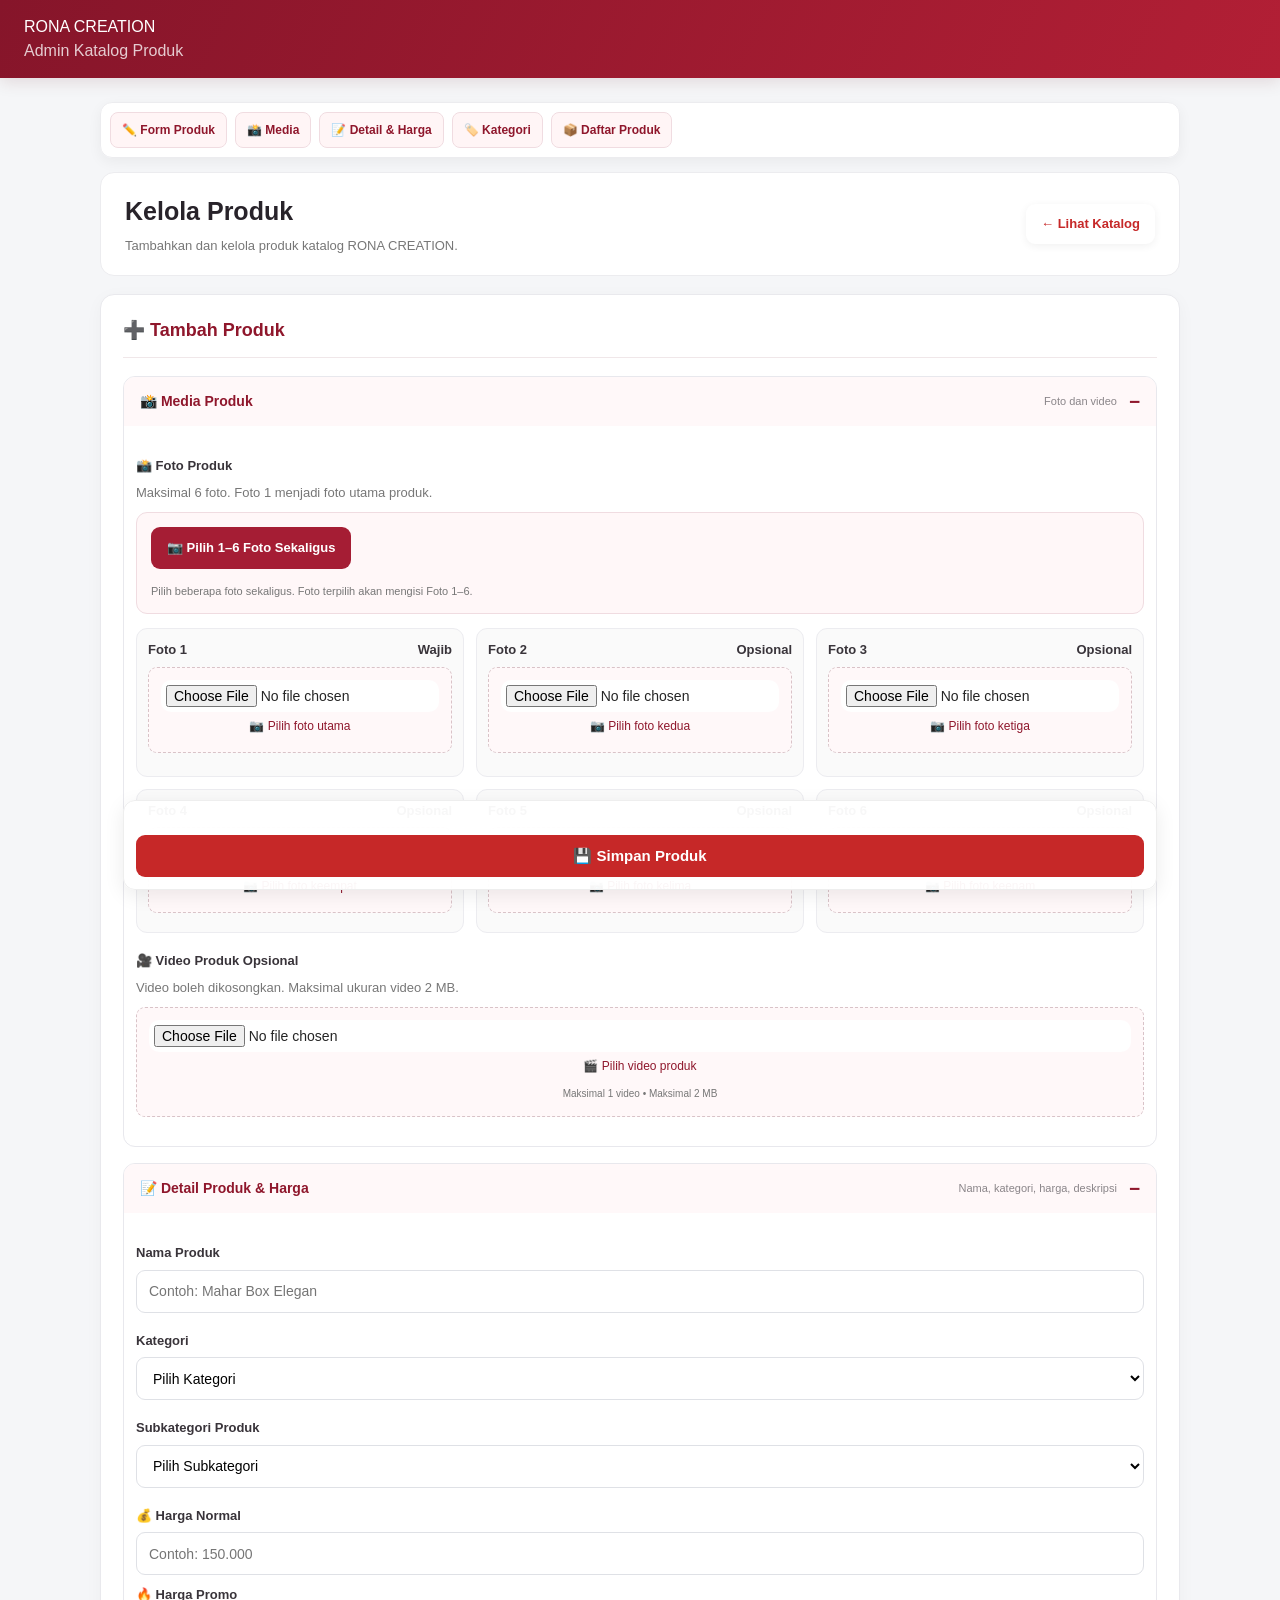
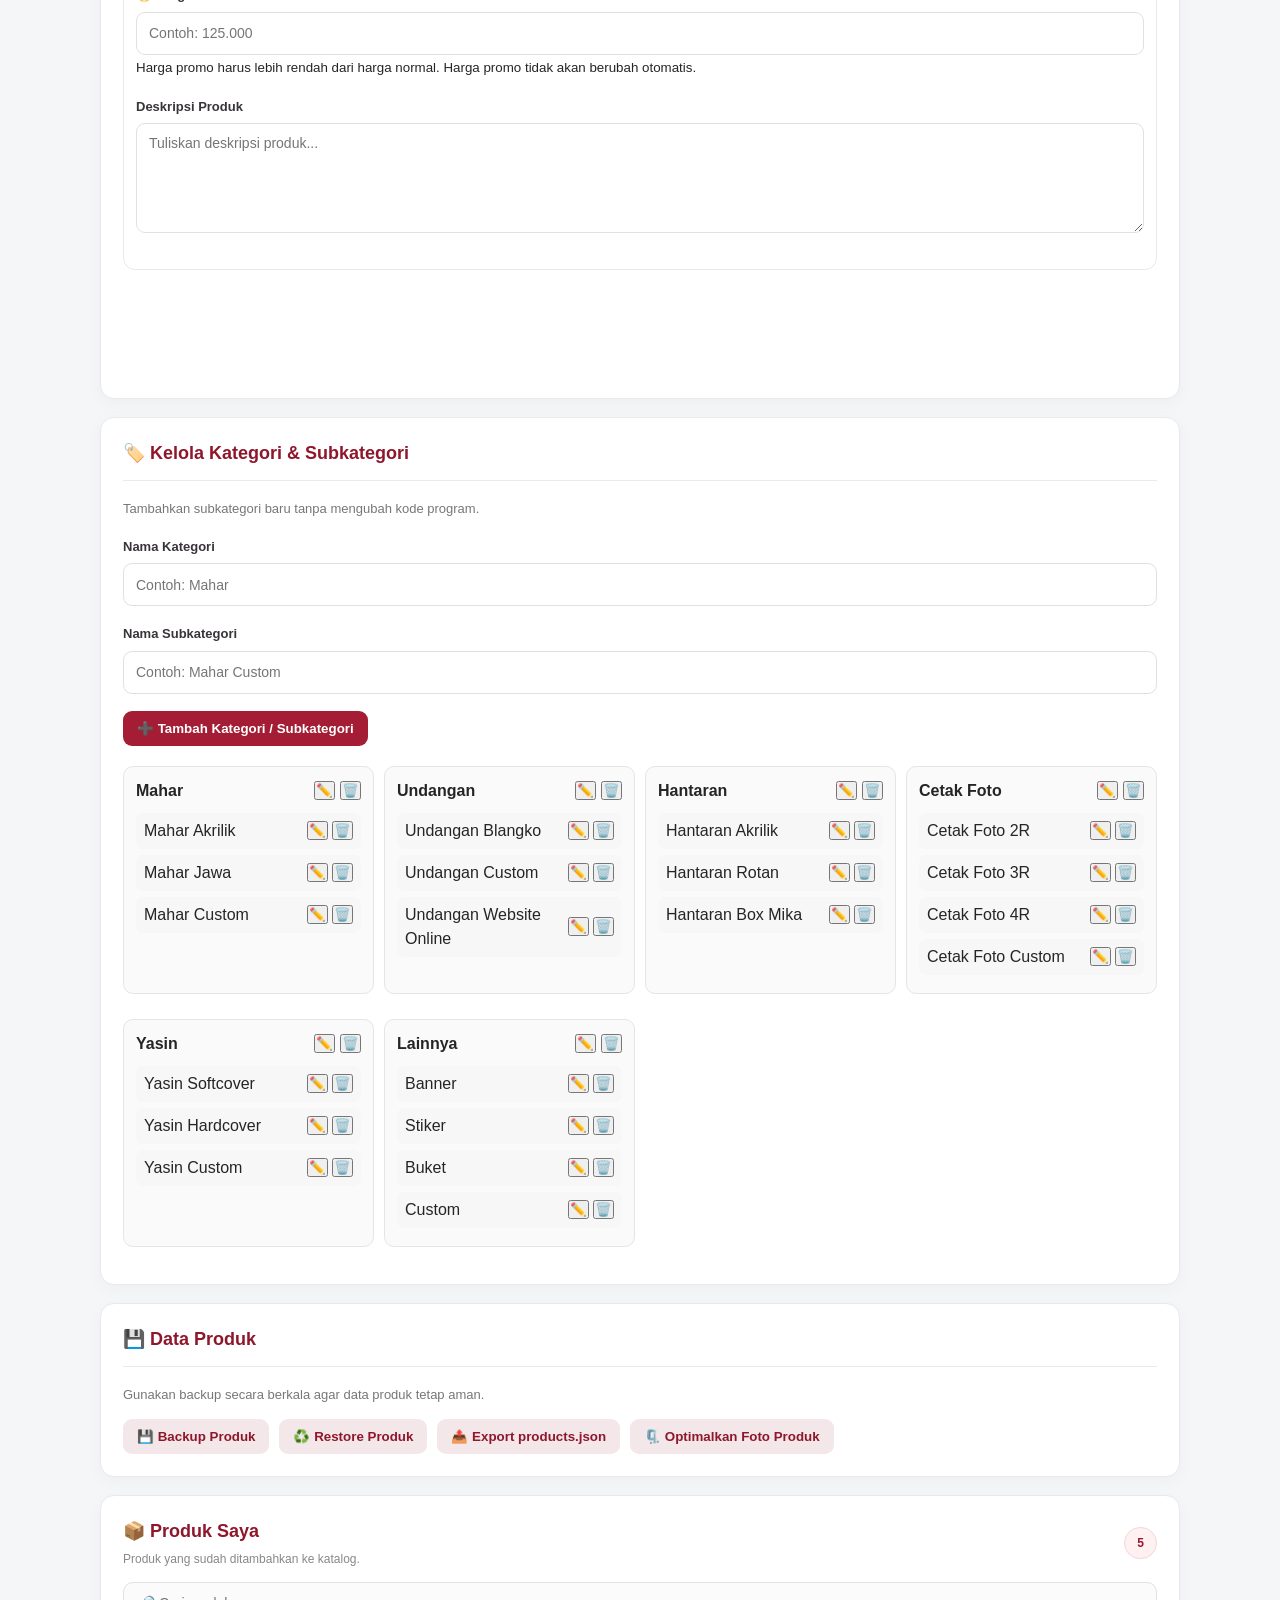
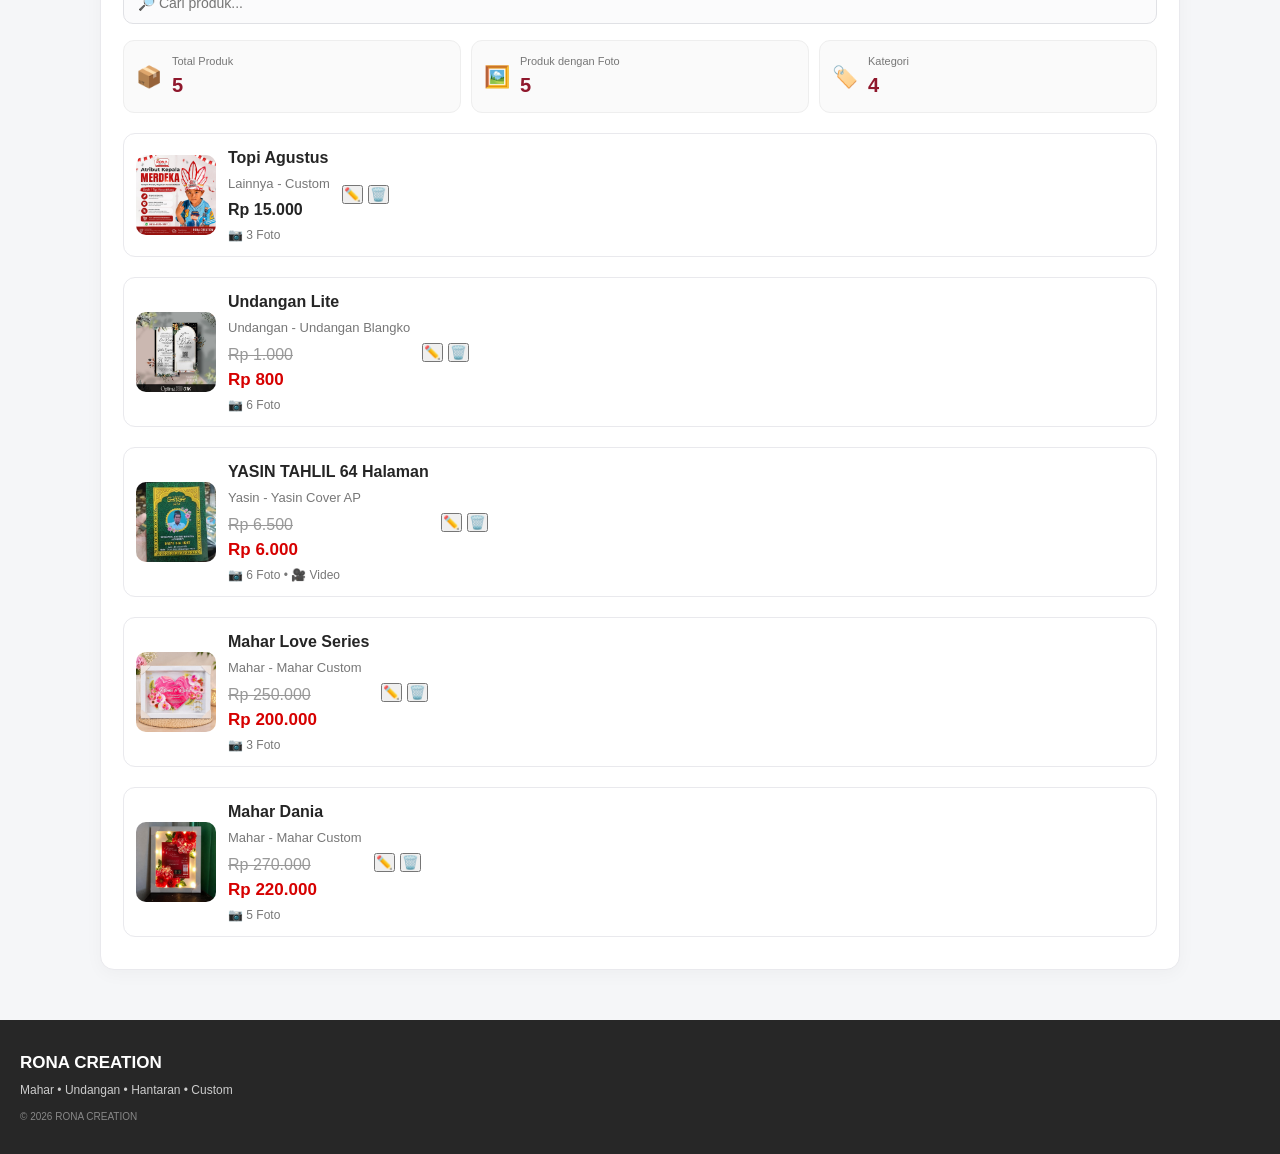
==== admin.html @ b605ed5c "Refresh admin JS cache for edit auto-open" ====
<!DOCTYPE html>
<html lang="id">

<head>

    <meta charset="UTF-8">

    <meta
        name="viewport"
        content="width=device-width, initial-scale=1.0"
    >

    <title>Admin - RONA CREATION</title>

    <link
        rel="stylesheet"
        href="css/style.css?v=admin-fold-1"
    >

</head>


<body>


<!-- =========================================================
     HEADER ADMIN
========================================================= -->

<header class="header">

    <div class="logo">
        RONA <span>CREATION</span>
    </div>

    <p class="tagline">
        Admin Katalog Produk
    </p>

</header>



<!-- =========================================================
     MAIN ADMIN
========================================================= -->

<main class="admin-container">

    <nav class="admin-quick-nav" aria-label="Navigasi Admin">
        <a href="#formProduk">✏️ Form Produk</a>
        <a href="#bagianMedia">📸 Media</a>
        <a href="#bagianDetail">📝 Detail & Harga</a>
        <a href="#kelolaKategori">🏷️ Kategori</a>
        <a href="#dataProduk">📦 Daftar Produk</a>
    </nav>


    <!-- =====================================================
         HEADER ADMIN
    ====================================================== -->

    <div class="admin-header">

        <div>

            <h1>
                Kelola Produk
            </h1>

            <p>
                Tambahkan dan kelola produk katalog RONA CREATION.
            </p>

        </div>


        <a
            href="index.html"
            class="back-button"
        >
            ← Lihat Katalog
        </a>

    </div>



    <!-- =====================================================
         FORM PRODUK
    ====================================================== -->

    <section class="admin-card">

        <h2>
            ➕ Tambah Produk
        </h2>


                <details class="admin-fold" id="foldMedia" open>
            <summary>📸 Media Produk <span>Foto dan video</span></summary>
            <div class="admin-fold-content">
<!-- =================================================
             MEDIA PRODUK
        ================================================== -->

        <div class="form-group">

            <label>
                📸 Foto Produk
            </label>

            <p
                style="
                    font-size:13px;
                    color:#777;
                    margin-bottom:10px;
                "
            >
                Maksimal 6 foto.
                Foto 1 menjadi foto utama produk.
            </p>


            <div class="batch-photo-upload">
                <label for="productImagesBatch" class="batch-photo-button">📷 Pilih 1–6 Foto Sekaligus</label>
                <input type="file" id="productImagesBatch" accept="image/*" multiple>
                <small>Pilih beberapa foto sekaligus. Foto terpilih akan mengisi Foto 1–6.</small>
            </div>

            <div class="media-upload-grid">


                <!-- =================================================
                     FOTO 1
                ================================================== -->

                <div class="media-upload-item">

                    <label for="productImage">

                        Foto 1

                        <span class="required">
                            Wajib
                        </span>

                    </label>


                    <div class="upload-box">

                        <input
                            type="file"
                            id="productImage"
                            accept="image/*"
                        >

                        <p>
                            📷 Pilih foto utama
                        </p>

                    </div>


                    <div
                        id="imagePreview"
                        class="single-image-preview"
                    ></div>

                </div>



                <!-- =================================================
                     FOTO 2
                ================================================== -->

                <div class="media-upload-item">

                    <label for="productImage2">

                        Foto 2

                        <span class="optional">
                            Opsional
                        </span>

                    </label>


                    <div class="upload-box">

                        <input
                            type="file"
                            id="productImage2"
                            accept="image/*"
                        >

                        <p>
                            📷 Pilih foto kedua
                        </p>

                    </div>


                    <div
                        id="imagePreview2"
                        class="single-image-preview"
                    ></div>

                </div>



                <!-- =================================================
                     FOTO 3
                ================================================== -->

                <div class="media-upload-item">

                    <label for="productImage3">

                        Foto 3

                        <span class="optional">
                            Opsional
                        </span>

                    </label>


                    <div class="upload-box">

                        <input
                            type="file"
                            id="productImage3"
                            accept="image/*"
                        >

                        <p>
                            📷 Pilih foto ketiga
                        </p>

                    </div>


                    <div
                        id="imagePreview3"
                        class="single-image-preview"
                    ></div>

                </div>



                <!-- =================================================
                     FOTO 4
                ================================================== -->

                <div class="media-upload-item">

                    <label for="productImage4">

                        Foto 4

                        <span class="optional">
                            Opsional
                        </span>

                    </label>


                    <div class="upload-box">

                        <input
                            type="file"
                            id="productImage4"
                            accept="image/*"
                        >

                        <p>
                            📷 Pilih foto keempat
                        </p>

                    </div>


                    <div
                        id="imagePreview4"
                        class="single-image-preview"
                    ></div>

                </div>



                <!-- =================================================
                     FOTO 5
                ================================================== -->

                <div class="media-upload-item">

                    <label for="productImage5">

                        Foto 5

                        <span class="optional">
                            Opsional
                        </span>

                    </label>


                    <div class="upload-box">

                        <input
                            type="file"
                            id="productImage5"
                            accept="image/*"
                        >

                        <p>
                            📷 Pilih foto kelima
                        </p>

                    </div>


                    <div
                        id="imagePreview5"
                        class="single-image-preview"
                    ></div>

                </div>



                <!-- =================================================
                     FOTO 6
                ================================================== -->

                <div class="media-upload-item">

                    <label for="productImage6">

                        Foto 6

                        <span class="optional">
                            Opsional
                        </span>

                    </label>


                    <div class="upload-box">

                        <input
                            type="file"
                            id="productImage6"
                            accept="image/*"
                        >

                        <p>
                            📷 Pilih foto keenam
                        </p>

                    </div>


                    <div
                        id="imagePreview6"
                        class="single-image-preview"
                    ></div>

                </div>


            </div>


            <!-- INFO UKURAN FOTO -->

            <div
                id="imageSizeInfo"
                style="
                    font-size:13px;
                    color:#777;
                    margin-top:10px;
                "
            ></div>

        </div>



        <!-- =================================================
             VIDEO PRODUK
        ================================================== -->

        <div class="form-group">

            <label for="productVideo">

                🎥 Video Produk

                <span class="optional">
                    Opsional
                </span>

            </label>


            <p
                style="
                    font-size:13px;
                    color:#777;
                    margin-bottom:10px;
                "
            >
                Video boleh dikosongkan.
                Maksimal ukuran video 2 MB.
            </p>


            <div class="upload-box video-upload-box">

                <input
                    type="file"
                    id="productVideo"
                    accept="video/*"
                >

                <p>
                    🎬 Pilih video produk
                </p>

                <small>
                    Maksimal 1 video • Maksimal 2 MB
                </small>

            </div>


            <div
                id="videoPreview"
                class="video-preview"
            ></div>

        </div>



                    </div>
        </details>

        <details class="admin-fold" id="foldDetail" open>
            <summary>📝 Detail Produk & Harga <span>Nama, kategori, harga, deskripsi</span></summary>
            <div class="admin-fold-content">
<!-- =================================================
             NAMA PRODUK
        ================================================== -->

        <div class="form-group">

            <label for="productName">
                Nama Produk
            </label>


            <input
                type="text"
                id="productName"
                placeholder="Contoh: Mahar Box Elegan"
                autocomplete="off"
            >

        </div>



        <!-- =================================================
             KATEGORI
        ================================================== -->

        <div class="form-group">

            <label for="productCategory">
                Kategori
            </label>


            <select id="productCategory">

                <option value="">
                    Pilih kategori
                </option>

                <option value="Mahar">
                    Mahar
                </option>

                <option value="Undangan">
                    Undangan
                </option>

                <option value="Hantaran">
                    Hantaran
                </option>

                <option value="Cetak Foto">
                    Cetak Foto
                </option>

                <option value="Yasin">
                    Yasin
                </option>

                <option value="Lainnya">
                    Lainnya
                </option>

            </select>

        </div>



        <!-- =================================================
             SUBKATEGORI
        ================================================== -->

        <div class="form-group">

            <label for="productSubcategory">
                Subkategori Produk
            </label>


            <select id="productSubcategory">

                <option value="">
                    Pilih subkategori
                </option>

            </select>

        </div>



        <!-- =================================================
             WEBSITE UNDANGAN
        ================================================== -->

        <div
            class="form-group"
            id="websiteLinkGroup"
            style="display:none;"
        >

            <label for="productWebsite">

                🌐 Link Website Undangan

            </label>


            <input
                type="url"
                id="productWebsite"
                placeholder="https://contoh-website-undangan.com"
                autocomplete="off"
            >


            <small>

                Isi hanya untuk produk
                <strong>
                    Undangan Website Online
                </strong>.

            </small>

        </div>



        <!-- =================================================
             HARGA
        ================================================== -->

        <div class="form-group">

            <label for="productPrice">
                💰 Harga Normal
            </label>


            <input
                type="text"
                id="productPrice"
                placeholder="Contoh: 150.000"
                inputmode="numeric"
                autocomplete="off"
            >


            <label
                for="productPricePromo"
                style="margin-top:10px;"
            >
                🔥 Harga Promo
            </label>


            <input
                type="text"
                id="productPricePromo"
                placeholder="Contoh: 125.000"
                inputmode="numeric"
                autocomplete="off"
            >


            <small>
                Harga promo harus lebih rendah dari harga normal.
                Harga promo tidak akan berubah otomatis.
            </small>

        </div>



        <!-- =================================================
             DESKRIPSI
        ================================================== -->

        <div class="form-group">

            <label for="productDescription">

                Deskripsi Produk

            </label>


            <textarea
                id="productDescription"
                rows="5"
                placeholder="Tuliskan deskripsi produk..."
            ></textarea>

        </div>



                    </div>
        </details>

<!-- =================================================
             TOMBOL SIMPAN
        ================================================== -->

        <div
            class="admin-form-buttons"
            style="
                display:flex;
                flex-wrap:wrap;
                gap:10px;
                margin-top:15px;
            "
        >

            <button
                type="button"
                id="saveProductButton"
                class="save-product-button"
            >
                💾 Simpan Produk
            </button>


            <button
                type="button"
                id="cancelEditButton"
                style="display:none;"
            >
                ❌ Batal Edit
            </button>

        </div>

    </section>



    <!-- =====================================================
         KELOLA KATEGORI
    ====================================================== -->

    <section class="admin-card">

        <h2>
            🏷️ Kelola Kategori & Subkategori
        </h2>


        <p
            style="
                font-size:13px;
                color:#777;
                margin-bottom:15px;
            "
        >
            Tambahkan subkategori baru tanpa mengubah kode program.
        </p>


        <div class="form-group">

            <label for="newCategory">
                Nama Kategori
            </label>


            <input
                type="text"
                id="newCategory"
                placeholder="Contoh: Mahar"
                autocomplete="off"
            >

        </div>



        <div class="form-group">

            <label for="newSubcategory">
                Nama Subkategori
            </label>


            <input
                type="text"
                id="newSubcategory"
                placeholder="Contoh: Mahar Custom"
                autocomplete="off"
            >

        </div>


        <button
            type="button"
            id="addCategoryButton"
        >
            ➕ Tambah Kategori / Subkategori
        </button>



        <div
            id="adminCategoryList"
            class="admin-category-list"
            style="margin-top:20px;"
        ></div>

    </section>



    <!-- =====================================================
         BACKUP / RESTORE / EXPORT
    ====================================================== -->

    <section class="admin-card">

        <h2>
            💾 Data Produk
        </h2>


        <p
            style="
                font-size:13px;
                color:#777;
                margin-bottom:15px;
            "
        >
            Gunakan backup secara berkala agar data produk
            tetap aman.
        </p>


        <div
            class="admin-data-buttons"
            style="
                display:flex;
                flex-wrap:wrap;
                gap:10px;
            "
        >

            <button
                type="button"
                id="backupProductButton"
                class="admin-backup-button"
            >
                💾 Backup Produk
            </button>


            <button
                type="button"
                id="restoreProductButton"
                class="admin-restore-button"
            >
                ♻️ Restore Produk
            </button>


            <input
                type="file"
                id="restoreProductInput"
                accept=".json,application/json"
                style="display:none;"
            >


            <button
                type="button"
                id="exportProductsButton"
            >
                📤 Export products.json
            </button>


            <button
                type="button"
                id="compressProductsButton"
            >
                🗜️ Optimalkan Foto Produk
            </button>

        </div>

    </section>



    <!-- =====================================================
         DAFTAR PRODUK
    ====================================================== -->

    <section class="admin-card">


        <div class="product-list-header">

            <div>

                <h2>
                    📦 Produk Saya
                </h2>

                <p>
                    Produk yang sudah ditambahkan ke katalog.
                </p>

            </div>


            <span
                id="productCount"
                class="product-count"
            >
                0 Produk
            </span>

        </div>



        <!-- =================================================
             PENCARIAN
        ================================================== -->

        <div class="admin-search-box">

            <input
                type="text"
                id="adminSearchInput"
                placeholder="🔎 Cari produk..."
                autocomplete="off"
            >

        </div>



        <!-- =================================================
             STATISTIK
        ================================================== -->

        <div class="admin-statistics">


            <div class="admin-stat-card">

                <div class="admin-stat-icon">
                    📦
                </div>


                <div class="admin-stat-info">

                    <span>
                        Total Produk
                    </span>


                    <strong id="statTotalProduk">
                        0
                    </strong>

                </div>

            </div>



            <div class="admin-stat-card">

                <div class="admin-stat-icon">
                    🖼️
                </div>


                <div class="admin-stat-info">

                    <span>
                        Produk dengan Foto
                    </span>


                    <strong id="statProdukFoto">
                        0
                    </strong>

                </div>

            </div>



            <div class="admin-stat-card">

                <div class="admin-stat-icon">
                    🏷️
                </div>


                <div class="admin-stat-info">

                    <span>
                        Kategori
                    </span>


                    <strong id="statKategori">
                        0
                    </strong>

                </div>

            </div>


        </div>



        <!-- =================================================
             DAFTAR PRODUK
        ================================================== -->

        <div
            id="adminProductList"
            class="admin-product-list"
        ></div>


    </section>


</main>



<!-- =========================================================
     FOOTER
========================================================= -->

<footer class="footer">

    <h3>
        RONA CREATION
    </h3>


    <p>
        Mahar • Undangan • Hantaran • Custom
    </p>


    <p class="copyright">
        © 2026 RONA CREATION
    </p>

</footer>



<!-- =========================================================
     JAVASCRIPT ADMIN
========================================================= -->

<script src="js/admin.js?v=7"></script>


</body>

</html>
---- css/style.css ----
/* =========================================================
   RONA CREATION
   STYLE FINAL
   KATALOG + ADMIN
   ========================================================= */


/* =========================================================
   RESET
   ========================================================= */

* {
    margin: 0;
    padding: 0;
    box-sizing: border-box;
}

html {
    scroll-behavior: smooth;
}

body {
    font-family: Arial, Helvetica, sans-serif;
    background: #fff9f7;
    color: #333;
    line-height: 1.5;
}

button,
input,
select,
textarea {
    font-family: inherit;
}


/* =========================================================
   HEADER
   ========================================================= */

.header {
    position: relative;
    width: 100%;
    background: #fff;
    border-bottom: 1px solid #f0dddd;
    box-shadow: 0 3px 20px rgba(90, 0, 20, 0.06);
    z-index: 10;
}

.header-inner {
    width: calc(100% - 40px);
    max-width: 1200px;
    min-height: 82px;
    margin: auto;

    display: flex;
    align-items: center;
    justify-content: space-between;
    gap: 20px;
}

.brand {
    display: flex;
    align-items: center;
    gap: 12px;
    text-decoration: none;
    color: inherit;
}

.brand img {
    width: 52px;
    height: 52px;
    object-fit: contain;
    flex-shrink: 0;
}

.brand-text {
    text-align: left;
}

.brand-text .logo {
    font-size: 26px;
    font-weight: 800;
    letter-spacing: 2px;
    line-height: 1.1;
    color: #b21f35;
}

.brand-text .logo span {
    color: #333;
}

.brand-text .tagline {
    margin-top: 4px;
    font-size: 11px;
    color: #888;
    letter-spacing: .4px;
}

.header-catalog-button {
    display: inline-flex;
    align-items: center;
    justify-content: center;

    padding: 10px 18px;

    background: #b21f35;
    color: #fff;

    border-radius: 25px;
    text-decoration: none;

    font-size: 13px;
    font-weight: 700;

    box-shadow: 0 5px 14px rgba(178, 31, 53, .18);

    transition: .2s ease;
}

.header-catalog-button:hover {
    background: #94192c;
    transform: translateY(-2px);
}


/* =========================================================
   HERO
   ========================================================= */

.hero {
    width: 100%;
    min-height: 500px;

    background:
        radial-gradient(
            circle at 82% 35%,
            rgba(255,255,255,.13),
            transparent 28%
        ),
        linear-gradient(
            120deg,
            #8f172c 0%,
            #b21f35 55%,
            #c8324b 100%
        );

    color: white;
    overflow: hidden;
}

.hero-inner {
    width: calc(100% - 40px);
    max-width: 1200px;
    min-height: 500px;

    margin: auto;

    display: grid;
    grid-template-columns: 1.1fr .9fr;

    align-items: center;
    gap: 40px;
}

.hero-content {
    max-width: 650px;
}

.hero-label {
    display: inline-flex;
    align-items: center;

    margin-bottom: 18px;
    padding: 7px 13px;

    border: 1px solid rgba(255,255,255,.3);
    border-radius: 30px;

    background: rgba(255,255,255,.1);

    font-size: 12px;
    font-weight: 700;
    letter-spacing: 1px;
}

.hero h1 {
    font-size: 54px;
    line-height: 1.08;
    font-weight: 800;
    letter-spacing: -.8px;

    margin-bottom: 20px;
}

.hero p {
    max-width: 560px;

    font-size: 17px;
    line-height: 1.7;

    color: rgba(255,255,255,.88);

    margin-bottom: 28px;
}

.hero-buttons {
    display: flex;
    flex-wrap: wrap;
    gap: 12px;
}

.hero-button {
    display: inline-flex;
    align-items: center;
    justify-content: center;

    min-height: 46px;
    padding: 0 20px;

    border-radius: 30px;

    font-size: 14px;
    font-weight: 700;

    cursor: pointer;
    text-decoration: none;

    transition: .2s ease;
}

.hero-button.primary {
    background: #fff;
    color: #a21c32;
    border: 1px solid #fff;
}

.hero-button.primary:hover {
    transform: translateY(-2px);
    box-shadow: 0 8px 20px rgba(0,0,0,.15);
}

.hero-button.secondary {
    background: transparent;
    color: #fff;
    border: 1px solid rgba(255,255,255,.65);
}

.hero-button.secondary:hover {
    background: rgba(255,255,255,.12);
    transform: translateY(-2px);
}


/* =========================================================
   HERO VISUAL
   ========================================================= */

.hero-visual {
    position: relative;

    min-height: 50px;

    display: flex;
    align-items: center;
    justify-content: center;
}

.hero-product-frame {
    width: 100px;
    height: 150px;

    background: #fff;

    border-radius: 2px;

    box-shadow:
        0 15px 35px rgba(0, 0, 0, 0.12);

    position: relative;
    overflow: hidden;
}

.hero-product-frame img {
    width: 10%;
    height: 10%;

    object-fit: cover;

    display: block;

    border-radius: 10px;
}
/* =========================================================
   BENEFIT - KOMPAK
   ========================================================= */

.benefit-section {
    background: #fff;
    padding: 45px 20px;
}

.benefit-inner {
    width: 100%;
    max-width: 1200px;

    margin: auto;

    display: grid;
    grid-template-columns: .8fr 1.2fr;

    gap: 35px;
    align-items: center;
}

.benefit-heading span,
.catalog-label,
.cta-label {
    display: block;

    margin-bottom: 6px;

    color: #b21f35;

    font-size: 10px;
    font-weight: 500;

    letter-spacing: 1.8px;
}

.benefit-heading h2 {
    font-size: 29px;
    line-height: 1.15;

    color: #333;

    margin-bottom: 10px;
}

.benefit-heading p {
    max-width: 420px;

    color: #777;
    font-size: 13px;
    line-height: 1.55;
}

.benefit-grid {
    display: grid;
    grid-template-columns: repeat(2, 1fr);

    gap: 10px;
}

.benefit-card {
    display: flex;
    align-items: flex-start;
    gap: 10px;

    padding: 15px;

    background: #fffafa;

    border: 1px solid #f1dddd;
    border-radius: 14px;

    transition: .25s ease;
}

.benefit-card:hover {
    transform: translateY(-3px);

    box-shadow:
        0 10px 20px rgba(90,0,20,.07);
}

.benefit-icon {
    width: 38px;
    height: 38px;

    flex-shrink: 0;

    display: flex;
    align-items: center;
    justify-content: center;

    background: #fff0f2;

    border-radius: 10px;

    font-size: 18px;
}

.benefit-card h3 {
    font-size: 14px;
    margin-bottom: 3px;
    color: #333;
}

.benefit-card p {
    color: #888;
    font-size: 11px;
    line-height: 1.4;
    margin: 0;
}



/* =========================================================
   CATALOG SECTION
   ========================================================= */

.catalog-section {
    padding: 75px 20px 45px;

    background:
        linear-gradient(
            180deg,
            #fff8f5 0%,
            #fffaf8 100%
        );
}

.catalog-heading {
    width: 100%;
    max-width: 1200px;

    margin: 0 auto 28px;
}

.catalog-heading h2 {
    color: #333;

    font-size: 38px;
    line-height: 1.15;

    margin-bottom: 8px;
}

.catalog-heading p {
    color: #888;
    font-size: 14px;
}


/* =========================================================
   SEARCH
   ========================================================= */

.search-section {
    width: 100%;
    max-width: 1200px;

    margin: 0 auto 22px;

    display: flex;
    align-items: center;

    gap: 12px;
}

.search-box {
    position: relative;

    flex: 1;
}

.search-icon {
    position: absolute;

    left: 17px;
    top: 50%;

    transform: translateY(-50%);

    font-size: 15px;
}

#searchInput {
    width: 100%;

    min-height: 48px;

    padding: 12px 18px 12px 45px;

    border: 1px solid #ead9dc;
    border-radius: 30px;

    outline: none;

    background: #fff;

    font-size: 14px;

    box-shadow:
        0 5px 18px rgba(80,0,20,.05);

    transition: .2s ease;
}

#searchInput:focus {
    border-color: #b21f35;

    box-shadow:
        0 0 0 4px rgba(178,31,53,.08);
}

.share-catalog-button {
    width: auto;
    min-height: 48px;

    padding: 0 20px;

    border: none;
    border-radius: 30px;

    background: #b21f35;
    color: white;

    font-size: 13px;
    font-weight: 700;

    cursor: pointer;

    white-space: nowrap;

    transition: .2s ease;
}

.share-catalog-button:hover {
    background: #92182b;
    transform: translateY(-2px);
}


/* =========================================================
   CATEGORY
   ========================================================= */

.category-wrapper {
    width: 100%;
    max-width: 1200px;

    margin: 0 auto 14px;
}

.section-label {
    margin-bottom: 10px;
    padding-left: 2px;

    color: #7e2030;

    font-size: 13px;
    font-weight: 800;
}

.category-section {
    display: flex;

    gap: 9px;

    overflow-x: auto;

    padding: 5px 2px 10px;

    scrollbar-width: none;
}

.category-section::-webkit-scrollbar {
    display: none;
}

.category {
    flex: 0 0 auto;

    padding: 10px 18px;

    border: 1px solid #ead0d4;
    border-radius: 30px;

    background: #fff;
    color: #8f1b2c;

    font-size: 13px;
    font-weight: 700;

    cursor: pointer;

    transition: .2s ease;
}

.category:hover {
    border-color: #b21f35;
    transform: translateY(-1px);
}

.category.active {
    background: #b21f35;
    border-color: #b21f35;

    color: #fff;

    box-shadow:
        0 6px 15px rgba(178,31,53,.18);
}


/* =========================================================
   SUBCATEGORY
   ========================================================= */

.subcategory-section {
    width: 100%;
    max-width: 1200px;

    margin: 0 auto 18px;

    display: flex;

    gap: 8px;

    overflow-x: auto;

    flex-wrap: nowrap;

    padding: 2px 0 8px;

    scrollbar-width: none;
}

.subcategory-section::-webkit-scrollbar {
    display: none;
}

.subcategory-button {
    flex: 0 0 auto;

    padding: 8px 15px;

    border: 1px solid #e2b8be;
    border-radius: 25px;

    background: #fff8f9;
    color: #a21d32;

    font-size: 12px;
    font-weight: 600;

    cursor: pointer;

    transition: .2s ease;
}

.subcategory-button:hover {
    background: #fff0f2;
    transform: translateY(-1px);
}

.subcategory-button.active {
    background: #a91d32;
    color: #fff;
    border-color: #a91d32;
}


/* =========================================================
   CATALOG TOOLBAR
   ========================================================= */

.catalog-toolbar {
    width: 100%;
    max-width: 1200px;

    margin: 0 auto 18px;

    display: flex;
    align-items: center;
    justify-content: space-between;

    gap: 20px;
}

.catalog-result-title h3 {
    color: #333;
    font-size: 19px;
}

.catalog-result-title p {
    color: #999;
    font-size: 12px;
    margin-top: 2px;
}

.sort-box {
    display: flex;
    align-items: center;
    gap: 8px;
}

.sort-box label {
    color: #777;
    font-size: 12px;
    font-weight: 700;
    white-space: nowrap;
}

#sortSelect {
    min-width: 175px;

    padding: 10px 13px;

    border: 1px solid #e0c4c8;
    border-radius: 10px;

    background: #fff;
    color: #7e2030;

    font-size: 12px;
    font-weight: 600;

    outline: none;

    cursor: pointer;
}

#sortSelect:focus {
    border-color: #b21f35;
}


/* =========================================================
   PRODUCT SECTION
   ========================================================= */

.product-section {
    width: 100%;
    max-width: 1200px;

    margin: 0 auto;
}

.product-section h2 {
    text-align: center;

    color: #8f1b2c;

    font-size: 24px;

    margin: 10px 0 18px;
}


/* =========================================================
   PRODUCT GRID
   ========================================================= */

.product-container {
    display: grid;

    grid-template-columns:
        repeat(4, minmax(0, 1fr));

    gap: 20px;

    width: 100%;
}


/* =========================================================
   PRODUCT CARD
   ========================================================= */

.product-card {
    position: relative;

    min-width: 0;

    overflow: hidden;

    background: #fff;

    border: 1px solid #f0dfe2;
    border-radius: 18px;

    box-shadow:
        0 5px 18px rgba(80,0,20,.06);

    cursor: pointer;

    transition:
        transform .25s ease,
        box-shadow .25s ease;
}

.product-card:hover {
    transform: translateY(-5px);

    box-shadow:
        0 15px 30px rgba(80,0,20,.12);
}


/* =========================================================
   PRODUCT IMAGE
   ========================================================= */

.product-image-wrapper {
    position: relative;

    width: 100%;

    aspect-ratio: 1 / 1;

    overflow: hidden;

    background: #f8f5f5;
}

.product-image {
    width: 100%;
    height: 100%;

    object-fit: cover;

    display: block;

    transition:
        transform .4s ease;
}

.product-card:hover .product-image {
    transform: scale(1.045);
}


/* =========================================================
   NO IMAGE
   ========================================================= */

.product-no-image {
    width: 100%;
    height: 100%;

    min-height: 220px;

    display: flex;
    flex-direction: column;
    align-items: center;
    justify-content: center;

    gap: 7px;

    background: #f7f7f7;
    color: #999;
}

.product-no-image span {
    font-size: 40px;
}

.product-no-image small {
    font-size: 10px;
    letter-spacing: 1px;
}


/* =========================================================
   PRODUCT INFO
   ========================================================= */

.product-info {
    padding: 14px 15px 16px;
}


/* =========================================================
   PRODUCT CATEGORY
   ========================================================= */

.product-category {
    display: inline-block;

    margin-bottom: 7px;

    padding: 4px 8px;

    border-radius: 20px;

    background: #fff0f2;
    color: #a51d31;

    font-size: 10px;
    font-weight: 800;

    text-transform: uppercase;
}


/* =========================================================
   PRODUCT NAME
   ========================================================= */

.product-name {
    display: block;

    margin-bottom: 4px;

    color: #333;

    font-size: 16px;
    font-weight: 700;

    line-height: 1.35;

    white-space: normal;
    word-break: break-word;
}


/* =========================================================
   PRODUCT SUBCATEGORY
   ========================================================= */

.product-subcategory {
    margin-bottom: 9px;

    color: #999;

    font-size: 11px;

    white-space: nowrap;
    overflow: hidden;
    text-overflow: ellipsis;
}


/* =========================================================
   PRODUCT PRICE
   ========================================================= */

.product-price {
    margin-bottom: 12px;

    color: #b21f35;

    font-size: 16px;
    font-weight: 800;
}



/* =========================================================
   DETAIL BUTTON
   ========================================================= */

.detail-button {
    display: block;

    width: 100%;

    min-height: 38px;

    padding: 9px 12px;

    border: none;
    border-radius: 9px;

    background: #b21f35;
    color: #fff;

    font-size: 12px;
    font-weight: 700;

    text-align: center;

    cursor: pointer;

    transition: .2s ease;
}

.detail-button:hover {
    background: #92182b;

    transform: translateY(-1px);

    box-shadow:
        0 5px 12px rgba(178,31,53,.2);
}

.detail-button:active {
    transform: scale(.98);
}


/* =========================================================
   PRODUCT CARD LINK
   ========================================================= */

.product-card a {
    display: inline-flex;
    align-items: center;
    justify-content: center;

    margin-top: 5px;
    padding: 5px 9px;

    background: #c62828;
    color: #fff;

    border-radius: 6px;

    text-decoration: none;

    font-size: 10px;
    font-weight: 700;

    transition: .2s ease;
}

.product-card a:hover {
    background: #a91f1f;
    transform: translateY(-1px);
}


/* =========================================================
   DETAIL OVERLAY
   ========================================================= */

.detail-overlay {
    position: fixed;

    inset: 0;

    background: rgba(0,0,0,.58);

    display: flex;
    align-items: center;
    justify-content: center;

    padding: 15px;

    z-index: 9999;
}


/* =========================================================
   DETAIL MODAL
   ========================================================= */

/* =========================================================
   DETAIL MODAL PREMIUM
   ========================================================= */

.detail-modal {
    position: relative;

    width: 100%;
    max-width: 560px;

    max-height: 92vh;

    overflow-y: auto;

    background: #fff;

    border-radius: 24px;

    box-shadow:
        0 25px 70px rgba(0,0,0,.30);

    animation: munculDetail .25s ease;

    scrollbar-width: thin;
}

.detail-modal::-webkit-scrollbar {
    width: 5px;
}

.detail-modal::-webkit-scrollbar-thumb {
    background: #d9aeb5;
    border-radius: 10px;
}

@keyframes munculDetail {

    from {
        opacity: 0;
        transform: scale(.95);
    }

    to {
        opacity: 1;
        transform: scale(1);
    }
}


/* =========================================================
   CLOSE DETAIL
   ========================================================= */

.close-detail {
    position: absolute;

    top: 12px;
    right: 12px;

    width: 38px;
    height: 38px;

    border: none;
    border-radius: 50%;

    background: #fff;
    color: #555;

    font-size: 18px;

    cursor: pointer;

    box-shadow:
        0 3px 10px rgba(0,0,0,.15);

    z-index: 2;
}


/* =========================================================
   DETAIL IMAGE PREMIUM
   ========================================================= */

.detail-image {
    width: 100%;

    max-height: 470px;

    object-fit: cover;

    display: block;

    background: #f8f5f5;
}


/* =========================================================
   DETAIL CONTENT
   ========================================================= */

.detail-content {
    padding: 22px;
}

.detail-category {
    margin-bottom: 6px;

    color: #c62828;

    font-size: 12px;
    font-weight: 800;

    text-transform: uppercase;
}

.detail-content h2 {
    margin-bottom: 8px;

    color: #333;

    font-size: 23px;
}

.detail-price {
    margin-bottom: 15px;

    color: #b71c1c;

    font-size: 18px;
    font-weight: 800;
}

.detail-content p {
    margin-bottom: 20px;

    color: #666;

    font-size: 14px;
    line-height: 1.7;
}


/* =========================================================
   WHATSAPP PREMIUM
   ========================================================= */

.whatsapp-button {
    width: 100%;

    min-height: 48px;

    padding: 13px 16px;

    border: none;
    border-radius: 12px;

    background: #25d366;
    color: #fff;

    font-size: 14px;
    font-weight: 800;

    cursor: pointer;

    box-shadow:
        0 7px 18px rgba(37,211,102,.18);

    transition: .2s ease;
}

.whatsapp-button:hover {
    transform: translateY(-2px);

    box-shadow:
        0 10px 22px rgba(37,211,102,.25);
}

.whatsapp-button:active {
    transform: scale(.98);
}

/* =========================================================
   WEBSITE PREMIUM
   ========================================================= */

.website-button {
    width: 100%;

    min-height: 48px;

    margin-top: 10px;

    padding: 13px 16px;

    border: none;
    border-radius: 12px;

    background: #b21f35;
    color: #fff;

    font-size: 14px;
    font-weight: 800;

    cursor: pointer;

    box-shadow:
        0 7px 18px rgba(178,31,53,.18);

    transition: .2s ease;
}

.website-button:hover {
    background: #92182b;

    transform: translateY(-2px);

    box-shadow:
        0 10px 22px rgba(178,31,53,.24);
}

.website-button:active {
    transform: scale(.98);
}


/* =========================================================
   CTA
   ========================================================= */

.cta-section {
    padding: 65px 20px;

    background: #8f172c;
    color: #fff;
}

.cta-inner {
    width: 100%;
    max-width: 1200px;

    margin: auto;

    display: flex;
    align-items: center;
    justify-content: space-between;

    gap: 30px;
}

.cta-label {
    color: #ffd9df;
}

.cta-inner h2 {
    margin-bottom: 9px;

    font-size: 30px;
    line-height: 1.2;
}

.cta-inner p {
    max-width: 650px;

    color: rgba(255,255,255,.78);

    font-size: 13px;
    line-height: 1.7;
}

.cta-button {
    flex-shrink: 0;

    padding: 13px 20px;

    border: none;
    border-radius: 30px;

    background: #fff;
    color: #a21c32;

    font-size: 13px;
    font-weight: 800;

    cursor: pointer;

    transition: .2s ease;
}

.cta-button:hover {
    transform: translateY(-2px);

    box-shadow:
        0 8px 20px rgba(0,0,0,.18);
}


/* =========================================================
   FOOTER
   ========================================================= */

.footer {
    background: #272727;

    color: white;

    padding: 30px 20px;
}

.footer-inner {
    width: 100%;
    max-width: 1200px;

    margin: auto;

    display: flex;
    align-items: center;
    justify-content: space-between;

    gap: 30px;
}

.footer h3 {
    font-size: 17px;
    margin-bottom: 5px;
}

.footer p {
    color: #ccc;
    font-size: 12px;
}

.footer-note {
    text-align: right;
}

.copyright {
    margin-top: 10px;

    font-size: 10px !important;
    color: #888 !important;
}


/* =========================================================
   ADMIN
   ========================================================= */

.admin-container {
    width: calc(100% - 30px);
    max-width: 900px;

    margin: 25px auto 50px;
}

.admin-header {
    display: flex;
    justify-content: space-between;
    align-items: center;

    gap: 15px;

    margin-bottom: 20px;
}

.admin-header h1 {
    color: #b71c1c;

    font-size: 26px;

    margin-bottom: 5px;
}

.admin-header p {
    color: #777;

    font-size: 13px;
}

.back-button {
    text-decoration: none;

    background: #fff;
    color: #c62828;

    padding: 10px 15px;

    border-radius: 10px;

    font-size: 13px;
    font-weight: 700;

    box-shadow:
        0 2px 8px rgba(0,0,0,.06);

    white-space: nowrap;
}


/* =========================================================
   ADMIN CARD
   ========================================================= */

.admin-card {
    background: #fff;

    border-radius: 18px;

    padding: 22px;

    margin-bottom: 20px;

    box-shadow:
        0 4px 18px rgba(0,0,0,.06);
}

.admin-card h2 {
    color: #333;

    font-size: 19px;

    margin-bottom: 5px;
}


/* =========================================================
   ADMIN FORM
   ========================================================= */

.form-group {
    margin-top: 18px;
}

.form-group label {
    display: block;

    margin-bottom: 7px;

    color: #444;

    font-size: 13px;
    font-weight: 700;
}

.form-group input,
.form-group select,
.form-group textarea {
    width: 100%;

    padding: 13px 14px;

    border: 1px solid #e5e5e5;
    border-radius: 10px;

    outline: none;

    background: #fff;

    font-size: 14px;
}

.form-group input:focus,
.form-group select:focus,
.form-group textarea:focus {
    border-color: #c62828;
}

.form-group textarea {
    resize: vertical;
}


/* =========================================================
   UPLOAD
   ========================================================= */

.upload-box {
    border: 2px dashed #e0a0a0;

    border-radius: 12px;

    padding: 20px;

    text-align: center;

    background: #fffafa;
}

.upload-box input {
    border: none;
    padding: 5px;
}

.upload-box p {
    margin-top: 8px;

    color: #888;

    font-size: 12px;
}


/* =========================================================
   IMAGE PREVIEW
   ========================================================= */

#imagePreview {
    margin-top: 12px;
}

#imagePreview img {
    width: 120px;
    height: 120px;

    object-fit: cover;

    border-radius: 12px;

    display: block;
}


/* =========================================================
   SAVE BUTTON
   ========================================================= */

.save-product-button {
    width: 100%;

    margin-top: 22px;

    padding: 14px;

    border: none;
    border-radius: 12px;

    background: #c62828;
    color: white;

    font-size: 15px;
    font-weight: 700;

    cursor: pointer;
}

.save-product-button:hover {
    opacity: .9;
}


/* =========================================================
   ADMIN PRODUCT LIST HEADER
   ========================================================= */

.product-list-header {
    display: flex;
    justify-content: space-between;
    align-items: center;

    gap: 15px;
}

.product-list-header p {
    margin-top: 5px;

    color: #888;

    font-size: 12px;
}

.product-count {
    background: #ffebee;
    color: #c62828;

    padding: 8px 12px;

    border-radius: 20px;

    font-size: 12px;
    font-weight: 700;

    white-space: nowrap;
}


/* =========================================================
   ADMIN PRODUCT LIST
   ========================================================= */

.admin-product-list {
    margin-top: 20px;
}

.admin-product-item {
    display: flex;
    align-items: center;

    gap: 14px;

    padding: 12px;

    margin-bottom: 10px;

    background: #fffafa;

    border-radius: 12px;
}

.admin-product-item img {
    width: 70px;
    height: 70px;

    object-fit: cover;

    border-radius: 10px;

    flex-shrink: 0;
}

.admin-product-info {
    min-width: 0;
    flex: 1;
}

.admin-product-category {
    color: #c62828;

    font-size: 11px;
    font-weight: 700;

    margin-bottom: 3px;
}

.admin-product-info h3 {
    color: #333;

    font-size: 14px;

    margin-bottom: 4px;
}

.admin-product-info p {
    color: #b71c1c;

    font-size: 13px;
    font-weight: 700;
}


/* =========================================================
   ADMIN ACTIONS
   ========================================================= */

.admin-product-actions {
    display: flex;

    gap: 8px;

    margin-top: 10px;

    flex-wrap: wrap;
}

.edit-product-button,
.delete-product-button {
    border: none;

    color: white;

    padding: 8px 12px;

    border-radius: 8px;

    cursor: pointer;

    font-size: 13px;
    font-weight: 600;

    transition: .2s ease;
}

.edit-product-button {
    background: #198754;
}

.edit-product-button:hover {
    background: #146c43;
    transform: scale(1.03);
}

.delete-product-button {
    background: #dc3545;
}

.delete-product-button:hover {
    background: #b02a37;
    transform: scale(1.03);
}


/* =========================================================
   CANCEL EDIT
   ========================================================= */

#cancelEditButton {
    border: none;

    background: #6c757d;
    color: white;

    padding: 8px 14px;

    border-radius: 8px;

    cursor: pointer;

    font-size: 13px;
    font-weight: 600;

    margin-left: 6px;

    transition: .2s ease;
}

#cancelEditButton:hover {
    background: #5c636a;
}


/* =========================================================
   EMPTY PRODUCT
   ========================================================= */

.empty-product {
    text-align: center;

    padding: 40px 10px;

    color: #999;

    font-size: 13px;
}


/* =========================================================
   TABLET
   ========================================================= */

@media (max-width: 1000px) {

    .hero h1 {
        font-size: 43px;
    }

    .product-container {
        grid-template-columns:
            repeat(3, minmax(0, 1fr));
    }

    .benefit-inner {
        grid-template-columns: 1fr;

        gap: 35px;
    }
}


/* =========================================================
   MOBILE
   ========================================================= */

@media (max-width: 768px) {

    /* HEADER */

    .header-inner {
        width: calc(100% - 24px);

        min-height: 70px;
    }

    .brand {
        gap: 8px;
    }

    .brand img {
        width: 44px;
        height: 44px;
    }

    .brand-text .logo {
        font-size: 20px;
        letter-spacing: 1.2px;
    }

    .brand-text .tagline {
        font-size: 9px;
    }

    .header-catalog-button {
        padding: 8px 13px;

        font-size: 11px;
    }

    .detail-modal {
    max-width: 100%;
    max-height: 94vh;

    border-radius: 18px;
    }

    .detail-content {
        padding: 19px;
    }

    .detail-content h2 {
        font-size: 21px;
    }

    .detail-price {
        font-size: 18px;
    }

    .detail-image {
        max-height: 380px;
    }

    /* HERO */

    .hero,
    .hero-inner {
        min-height: auto;
    }

    .hero-inner {
        width: calc(100% - 30px);

        padding: 55px 0 45px;

        display: flex;
        flex-direction: column;

        align-items: stretch;

        gap: 30px;
    }

    .hero-content {
        max-width: none;
    }

    .hero h1 {
        font-size: 37px;
    }

    .hero p {
        font-size: 14px;
    }

    .hero-buttons {
        gap: 8px;
    }

    .hero-button {
        min-height: 43px;

        padding: 0 15px;

        font-size: 12px;
    }

    .hero-visual {
        min-height: 320px;
    }

    .hero-product-frame {
        width: 240px;
        min-height: 290px;

        padding: 22px;

        border-radius: 24px;
    }

    .hero-product-frame img {
        width: 145px;
        height: 145px;
    }

    .hero-decoration-one {
        width: 180px;
        height: 180px;
    }


    /* BENEFIT */

    .benefit-section {
        padding: 55px 15px;
    }

    .benefit-inner {
        gap: 30px;
    }

    .benefit-heading h2 {
        font-size: 29px;
    }

    .benefit-grid {
        grid-template-columns: 1fr;

        gap: 10px;
    }

    .benefit-card {
        padding: 17px;
    }


    /* CATALOG */

    .catalog-section {
        padding: 55px 12px 35px;
    }

    .catalog-heading {
        margin-bottom: 22px;
    }

    .catalog-heading h2 {
        font-size: 30px;
    }

    .search-section {
        display: flex;

        flex-direction: column;

        align-items: stretch;

        gap: 8px;
    }

    .share-catalog-button {
        width: 100%;
    }

    .category-wrapper {
        margin-bottom: 8px;
    }

    .category-section {
        overflow-x: auto;
    }

    .subcategory-section {
        overflow-x: auto;

        flex-wrap: nowrap;
    }


    /* TOOLBAR */

    .catalog-toolbar {
        flex-direction: column;

        align-items: stretch;

        gap: 10px;
    }

    .sort-box {
        justify-content: space-between;
    }

    #sortSelect {
        flex: 1;

        min-width: 0;
    }


    /* PRODUCTS */

    .product-container {
        grid-template-columns:
            repeat(2, minmax(0, 1fr));

        gap: 10px;
    }

    .product-card {
        border-radius: 14px;
    }

    .product-info {
        padding: 10px;
    }

    .product-category {
        font-size: 9px;

        padding: 4px 6px;
    }

    .product-name {
        font-size: 13px;
    }

    .product-subcategory {
        font-size: 10px;
    }

    .product-price {
        font-size: 14px;

        margin-bottom: 9px;
    }

    .detail-button {
        min-height: 35px;

        padding: 8px 5px;

        font-size: 11px;
    }


    /* CTA */

    .cta-section {
        padding: 50px 18px;
    }

    .cta-inner {
        flex-direction: column;

        align-items: stretch;

        gap: 22px;
    }

    .cta-inner h2 {
        font-size: 25px;
    }

    .cta-button {
        width: 100%;
    }


    /* FOOTER */

    .footer {
        padding: 25px 15px;
    }

    .footer-inner {
        flex-direction: column;

        align-items: center;

        text-align: center;
    }

    .footer-note {
        text-align: center;
    }


    /* DETAIL */

    .detail-overlay {
        padding: 8px;
    }

    .detail-modal {
        max-height: 94vh;

        border-radius: 16px;
    }

    .detail-content {
        padding: 18px;
    }

    .detail-content h2 {
        font-size: 20px;
    }

    .detail-image {
        max-height: 350px;
    }


    /* ADMIN */

    .admin-container {
        width: calc(100% - 20px);

        margin-top: 18px;
    }

    .admin-header {
        display: block;
    }

    .admin-header h1 {
        font-size: 23px;
    }

    .back-button {
        display: inline-block;

        margin-top: 12px;
    }

    .admin-card {
        padding: 17px;

        border-radius: 15px;
    }

    .product-list-header {
        align-items: flex-start;
    }

    .product-list-header h2 {
        font-size: 17px;
    }

    .admin-product-item {
        align-items: flex-start;
    }

    .admin-product-item img {
        width: 60px;
        height: 60px;
    }
}


/* =========================================================
   HP KECIL
   ========================================================= */

@media (max-width: 400px) {

    .header-catalog-button {
        display: none;
    }

    .hero h1 {
        font-size: 32px;
    }

    .hero-buttons {
        flex-direction: column;
    }

    .hero-button {
        width: 100%;
    }

    .product-container {
        gap: 8px;
    }

    .product-info {
        padding: 8px;
    }

    .product-name {
        font-size: 12px;
    }

    .product-price {
        font-size: 13px;
    }

    .detail-button {
        font-size: 10px;
    }
}


/* =========================================================
   ADMIN MOBILE ACTIONS
   ========================================================= */

@media (max-width: 600px) {

    .admin-product-actions {
        width: 100%;
    }

    .edit-product-button,
    .delete-product-button {
        padding: 7px 10px;

        font-size: 12px;
    }

    #cancelEditButton {
        margin-left: 0;

        margin-top: 8px;
    }
}
cssnya aku suka yg ini /* =========================================================
   RONA CREATION
   STYLE FINAL
   KATALOG + ADMIN
   ========================================================= */


/* =========================================================
   RESET
   ========================================================= */

* {
    margin: 0;
    padding: 0;
    box-sizing: border-box;
}

html {
    scroll-behavior: smooth;
}

body {
    font-family: Arial, Helvetica, sans-serif;
    background: #fff9f7;
    color: #333;
    line-height: 1.5;
}

button,
input,
select,
textarea {
    font-family: inherit;
}


/* =========================================================
   HEADER
   ========================================================= */

.header {
    position: relative;
    width: 100%;
    background: #fff;
    border-bottom: 1px solid #f0dddd;
    box-shadow: 0 3px 20px rgba(90, 0, 20, 0.06);
    z-index: 10;
}

.header-inner {
    width: calc(100% - 40px);
    max-width: 1200px;
    min-height: 82px;
    margin: auto;

    display: flex;
    align-items: center;
    justify-content: space-between;
    gap: 20px;
}

.brand {
    display: flex;
    align-items: center;
    gap: 12px;
    text-decoration: none;
    color: inherit;
}

.brand img {
    width: 52px;
    height: 52px;
    object-fit: contain;
    flex-shrink: 0;
}

.brand-text {
    text-align: left;
}

.brand-text .logo {
    font-size: 26px;
    font-weight: 800;
    letter-spacing: 2px;
    line-height: 1.1;
    color: #b21f35;
}

.brand-text .logo span {
    color: #333;
}

.brand-text .tagline {
    margin-top: 4px;
    font-size: 11px;
    color: #888;
    letter-spacing: .4px;
}

.header-catalog-button {
    display: inline-flex;
    align-items: center;
    justify-content: center;

    padding: 10px 18px;

    background: #b21f35;
    color: #fff;

    border-radius: 25px;
    text-decoration: none;

    font-size: 13px;
    font-weight: 700;

    box-shadow: 0 5px 14px rgba(178, 31, 53, .18);

    transition: .2s ease;
}

.header-catalog-button:hover {
    background: #94192c;
    transform: translateY(-2px);
}


/* =========================================================
   HERO
   ========================================================= */

.hero {
    width: 100%;
    min-height: 500px;

    background:
        radial-gradient(
            circle at 82% 35%,
            rgba(255,255,255,.13),
            transparent 28%
        ),
        linear-gradient(
            120deg,
            #8f172c 0%,
            #b21f35 55%,
            #c8324b 100%
        );

    color: white;
    overflow: hidden;
}

.hero-inner {
    width: calc(100% - 40px);
    max-width: 1200px;
    min-height: 500px;

    margin: auto;

    display: grid;
    grid-template-columns: 1.1fr .9fr;

    align-items: center;
    gap: 40px;
}

.hero-content {
    max-width: 650px;
}

.hero-label {
    display: inline-flex;
    align-items: center;

    margin-bottom: 18px;
    padding: 7px 13px;

    border: 1px solid rgba(255,255,255,.3);
    border-radius: 30px;

    background: rgba(255,255,255,.1);

    font-size: 12px;
    font-weight: 700;
    letter-spacing: 1px;
}

.hero h1 {
    font-size: 54px;
    line-height: 1.08;
    font-weight: 800;
    letter-spacing: -.8px;

    margin-bottom: 20px;
}

.hero p {
    max-width: 560px;

    font-size: 17px;
    line-height: 1.7;

    color: rgba(255,255,255,.88);

    margin-bottom: 28px;
}

.hero-buttons {
    display: flex;
    flex-wrap: wrap;
    gap: 12px;
}

.hero-button {
    display: inline-flex;
    align-items: center;
    justify-content: center;

    min-height: 46px;
    padding: 0 20px;

    border-radius: 30px;

    font-size: 14px;
    font-weight: 700;

    cursor: pointer;
    text-decoration: none;

    transition: .2s ease;
}

.hero-button.primary {
    background: #fff;
    color: #a21c32;
    border: 1px solid #fff;
}

.hero-button.primary:hover {
    transform: translateY(-2px);
    box-shadow: 0 8px 20px rgba(0,0,0,.15);
}

.hero-button.secondary {
    background: transparent;
    color: #fff;
    border: 1px solid rgba(255,255,255,.65);
}

.hero-button.secondary:hover {
    background: rgba(255,255,255,.12);
    transform: translateY(-2px);
}


/* =========================================================
   HERO VISUAL
   ========================================================= */

.hero-visual {
    position: relative;

    min-height: 390px;

    display: flex;
    align-items: center;
    justify-content: center;
}

.hero-product-frame {
    position: relative;
    z-index: 2;

    width: 300px;
    min-height: 350px;

    padding: 28px;

    display: flex;
    flex-direction: column;
    align-items: center;
    justify-content: center;

    background: #fff;

    border-radius: 30px;

    box-shadow:
        0 25px 60px rgba(60,0,15,.28);

    transform: rotate(3deg);

    transition: .35s ease;
}

.hero-product-frame:hover {
    transform: rotate(0deg) translateY(-5px);
}

.hero-product-frame img {
    width: 190px;
    height: 190px;

    object-fit: contain;

    margin-bottom: 20px;
}

.hero-product-caption {
    display: flex;
    flex-direction: column;

    text-align: center;
}

.hero-product-caption strong {
    color: #a91c32;
    font-size: 18px;
    letter-spacing: 1px;
}

.hero-product-caption span {
    margin-top: 5px;

    color: #888;
    font-size: 11px;
}

.hero-decoration {
    position: absolute;

    border-radius: 50%;

    background: rgba(255,255,255,.09);
}

.hero-decoration-one {
    width: 230px;
    height: 230px;

    top: 15px;
    right: 30px;
}

.hero-decoration-two {
    width: 130px;
    height: 130px;

    bottom: 20px;
    left: 40px;
}


/* =========================================================
   BENEFIT
   ========================================================= */

.benefit-section {
    background: #fff;
    padding: 75px 20px;
}

.benefit-inner {
    width: 100%;
    max-width: 1200px;

    margin: auto;

    display: grid;
    grid-template-columns: .8fr 1.2fr;

    gap: 60px;
    align-items: center;
}

.benefit-heading span,
.catalog-label,
.cta-label {
    display: block;

    margin-bottom: 9px;

    color: #b21f35;

    font-size: 11px;
    font-weight: 800;

    letter-spacing: 2px;
}

.benefit-heading h2 {
    font-size: 35px;
    line-height: 1.15;

    color: #333;

    margin-bottom: 15px;
}

.benefit-heading p {
    max-width: 420px;

    color: #777;
    font-size: 14px;
    line-height: 1.7;
}

.benefit-grid {
    display: grid;
    grid-template-columns: repeat(2, 1fr);

    gap: 15px;
}

.benefit-card {
    display: flex;
    align-items: flex-start;
    gap: 14px;

    padding: 22px;

    background: #fffafa;

    border: 1px solid #f1dddd;
    border-radius: 18px;

    transition: .25s ease;
}

.benefit-card:hover {
    transform: translateY(-4px);

    box-shadow:
        0 12px 25px rgba(90,0,20,.08);
}

.benefit-icon {
    width: 43px;
    height: 43px;

    flex-shrink: 0;

    display: flex;
    align-items: center;
    justify-content: center;

    background: #fff0f2;

    border-radius: 12px;

    font-size: 20px;
}

.benefit-card h3 {
    font-size: 15px;
    margin-bottom: 5px;
    color: #333;
}

.benefit-card p {
    color: #888;
    font-size: 12px;
    line-height: 1.5;
}


/* =========================================================
   CATALOG SECTION
   ========================================================= */

.catalog-section {
    padding: 75px 20px 45px;

    background:
        linear-gradient(
            180deg,
            #fff8f5 0%,
            #fffaf8 100%
        );
}

.catalog-heading {
    width: 100%;
    max-width: 1200px;

    margin: 0 auto 28px;
}

.catalog-heading h2 {
    color: #333;

    font-size: 38px;
    line-height: 1.15;

    margin-bottom: 8px;
}

.catalog-heading p {
    color: #888;
    font-size: 14px;
}


/* =========================================================
   SEARCH
   ========================================================= */

.search-section {
    width: 100%;
    max-width: 1200px;

    margin: 0 auto 22px;

    display: flex;
    align-items: center;

    gap: 12px;
}

.search-box {
    position: relative;

    flex: 1;
}

.search-icon {
    position: absolute;

    left: 17px;
    top: 50%;

    transform: translateY(-50%);

    font-size: 15px;
}

#searchInput {
    width: 100%;

    min-height: 48px;

    padding: 12px 18px 12px 45px;

    border: 1px solid #ead9dc;
    border-radius: 30px;

    outline: none;

    background: #fff;

    font-size: 14px;

    box-shadow:
        0 5px 18px rgba(80,0,20,.05);

    transition: .2s ease;
}

#searchInput:focus {
    border-color: #b21f35;

    box-shadow:
        0 0 0 4px rgba(178,31,53,.08);
}

.share-catalog-button {
    width: auto;
    min-height: 48px;

    padding: 0 20px;

    border: none;
    border-radius: 30px;

    background: #b21f35;
    color: white;

    font-size: 13px;
    font-weight: 700;

    cursor: pointer;

    white-space: nowrap;

    transition: .2s ease;
}

.share-catalog-button:hover {
    background: #92182b;
    transform: translateY(-2px);
}


/* =========================================================
   CATEGORY
   ========================================================= */

.category-wrapper {
    width: 100%;
    max-width: 1200px;

    margin: 0 auto 14px;
}

.section-label {
    margin-bottom: 10px;
    padding-left: 2px;

    color: #7e2030;

    font-size: 13px;
    font-weight: 800;
}

.category-section {
    display: flex;

    gap: 9px;

    overflow-x: auto;

    padding: 5px 2px 10px;

    scrollbar-width: none;
}

.category-section::-webkit-scrollbar {
    display: none;
}

.category {
    flex: 0 0 auto;

    padding: 10px 18px;

    border: 1px solid #ead0d4;
    border-radius: 30px;

    background: #fff;
    color: #8f1b2c;

    font-size: 13px;
    font-weight: 700;

    cursor: pointer;

    transition: .2s ease;
}

.category:hover {
    border-color: #b21f35;
    transform: translateY(-1px);
}

.category.active {
    background: #b21f35;
    border-color: #b21f35;

    color: #fff;

    box-shadow:
        0 6px 15px rgba(178,31,53,.18);
}


/* =========================================================
   SUBCATEGORY
   ========================================================= */

.subcategory-section {
    width: 100%;
    max-width: 1200px;

    margin: 0 auto 18px;

    display: flex;

    gap: 8px;

    overflow-x: auto;

    flex-wrap: nowrap;

    padding: 2px 0 8px;

    scrollbar-width: none;
}

.subcategory-section::-webkit-scrollbar {
    display: none;
}

.subcategory-button {
    flex: 0 0 auto;

    padding: 8px 15px;

    border: 1px solid #e2b8be;
    border-radius: 25px;

    background: #fff8f9;
    color: #a21d32;

    font-size: 12px;
    font-weight: 600;

    cursor: pointer;

    transition: .2s ease;
}

.subcategory-button:hover {
    background: #fff0f2;
    transform: translateY(-1px);
}

.subcategory-button.active {
    background: #a91d32;
    color: #fff;
    border-color: #a91d32;
}


/* =========================================================
   CATALOG TOOLBAR
   ========================================================= */

.catalog-toolbar {
    width: 100%;
    max-width: 1200px;

    margin: 0 auto 18px;

    display: flex;
    align-items: center;
    justify-content: space-between;

    gap: 20px;
}

.catalog-result-title h3 {
    color: #333;
    font-size: 19px;
}

.catalog-result-title p {
    color: #999;
    font-size: 12px;
    margin-top: 2px;
}

.sort-box {
    display: flex;
    align-items: center;
    gap: 8px;
}

.sort-box label {
    color: #777;
    font-size: 12px;
    font-weight: 700;
    white-space: nowrap;
}

#sortSelect {
    min-width: 175px;

    padding: 10px 13px;

    border: 1px solid #e0c4c8;
    border-radius: 10px;

    background: #fff;
    color: #7e2030;

    font-size: 12px;
    font-weight: 600;

    outline: none;

    cursor: pointer;
}

#sortSelect:focus {
    border-color: #b21f35;
}


/* =========================================================
   PRODUCT SECTION
   ========================================================= */

.product-section {
    width: 100%;
    max-width: 1200px;

    margin: 0 auto;
}

.product-section h2 {
    text-align: center;

    color: #8f1b2c;

    font-size: 24px;

    margin: 10px 0 18px;
}


/* =========================================================
   PRODUCT GRID
   ========================================================= */

.product-container {
    display: grid;

    grid-template-columns:
        repeat(4, minmax(0, 1fr));

    gap: 20px;

    width: 100%;
}


/* =========================================================
   PRODUCT CARD
   ========================================================= */

.product-card {
    position: relative;

    min-width: 0;

    overflow: hidden;

    background: #fff;

    border: 1px solid #f0dfe2;
    border-radius: 18px;

    box-shadow:
        0 5px 18px rgba(80,0,20,.06);

    cursor: pointer;

    transition:
        transform .25s ease,
        box-shadow .25s ease;
}

.product-card:hover {
    transform: translateY(-5px);

    box-shadow:
        0 15px 30px rgba(80,0,20,.12);
}


/* =========================================================
   PRODUCT IMAGE
   ========================================================= */

.product-image-wrapper {
    position: relative;

    width: 100%;

    aspect-ratio: 1 / 1;

    overflow: hidden;

    background: #f8f5f5;
}

.product-image {
    width: 100%;
    height: 100%;

    object-fit: cover;

    display: block;

    transition:
        transform .4s ease;
}

.product-card:hover .product-image {
    transform: scale(1.045);
}


/* =========================================================
   NO IMAGE
   ========================================================= */

.product-no-image {
    width: 100%;
    height: 100%;

    min-height: 220px;

    display: flex;
    flex-direction: column;
    align-items: center;
    justify-content: center;

    gap: 7px;

    background: #f7f7f7;
    color: #999;
}

.product-no-image span {
    font-size: 40px;
}

.product-no-image small {
    font-size: 10px;
    letter-spacing: 1px;
}


/* =========================================================
   PRODUCT INFO
   ========================================================= */

.product-info {
    padding: 14px 15px 16px;
}


/* =========================================================
   PRODUCT CATEGORY
   ========================================================= */

.product-category {
    display: inline-block;

    margin-bottom: 7px;

    padding: 4px 8px;

    border-radius: 20px;

    background: #fff0f2;
    color: #a51d31;

    font-size: 10px;
    font-weight: 800;

    text-transform: uppercase;
}


/* =========================================================
   PRODUCT NAME
   ========================================================= */

.product-name {
    display: block;

    margin-bottom: 4px;

    color: #333;

    font-size: 16px;
    font-weight: 700;

    line-height: 1.35;

    white-space: normal;
    word-break: break-word;
}


/* =========================================================
   PRODUCT SUBCATEGORY
   ========================================================= */

.product-subcategory {
    margin-bottom: 9px;

    color: #999;

    font-size: 11px;

    white-space: nowrap;
    overflow: hidden;
    text-overflow: ellipsis;
}


/* =========================================================
   PRODUCT PRICE
   ========================================================= */

.product-price {
    margin-bottom: 12px;

    color: #b21f35;

    font-size: 16px;
    font-weight: 800;
}

/* =========================================================
   HARGA PROMO
   ========================================================= */

.product-price-promo {
    margin-top: 6px;
}


/* HARGA NORMAL / CORET */

.harga-coret {
    font-size: 12px;
    color: #999;
    text-decoration: line-through;
    line-height: 1.2;
    margin-bottom: 2px;
}


/* HARGA PROMO */

.harga-promo {
    font-size: 19px;
    font-weight: 800;
    color: #d62828;
    line-height: 1.2;
}


/* LABEL PROMO */

.label-promo {
    display: inline-block;

    margin-top: 5px;

    padding: 3px 8px;

    background: #d62828;
    color: #fff;

    font-size: 10px;
    font-weight: 800;

    border-radius: 5px;

    letter-spacing: .3px;
}

/* =========================================================
   DETAIL BUTTON
   ========================================================= */

.detail-button {
    display: block;

    width: 100%;

    min-height: 38px;

    padding: 9px 12px;

    border: none;
    border-radius: 9px;

    background: #b21f35;
    color: #fff;

    font-size: 12px;
    font-weight: 700;

    text-align: center;

    cursor: pointer;

    transition: .2s ease;
}

.detail-button:hover {
    background: #92182b;

    transform: translateY(-1px);

    box-shadow:
        0 5px 12px rgba(178,31,53,.2);
}

.detail-button:active {
    transform: scale(.98);
}


/* =========================================================
   PRODUCT CARD LINK
   ========================================================= */

.product-card a {
    display: inline-flex;
    align-items: center;
    justify-content: center;

    margin-top: 5px;
    padding: 5px 9px;

    background: #c62828;
    color: #fff;

    border-radius: 6px;

    text-decoration: none;

    font-size: 10px;
    font-weight: 700;

    transition: .2s ease;
}

.product-card a:hover {
    background: #a91f1f;
    transform: translateY(-1px);
}


/* =========================================================
   DETAIL OVERLAY
   ========================================================= */

.detail-overlay {
    position: fixed;

    inset: 0;

    background: rgba(0,0,0,.58);

    display: flex;
    align-items: center;
    justify-content: center;

    padding: 15px;

    z-index: 9999;
}


/* =========================================================
   DETAIL MODAL
   ========================================================= */

.detail-modal {
    position: relative;

    width: 100%;
    max-width: 520px;

    max-height: 90vh;

    overflow-y: auto;

    background: #fff;

    border-radius: 20px;

    box-shadow:
        0 15px 50px rgba(0,0,0,.25);

    animation: munculDetail .2s ease;
}

@keyframes munculDetail {

    from {
        opacity: 0;
        transform: scale(.95);
    }

    to {
        opacity: 1;
        transform: scale(1);
    }
}


/* =========================================================
   CLOSE DETAIL PREMIUM
   ========================================================= */

.close-detail {
    position: absolute;

    top: 14px;
    right: 14px;

    width: 40px;
    height: 40px;

    border: none;
    border-radius: 50%;

    background: rgba(255,255,255,.96);
    color: #555;

    font-size: 17px;
    font-weight: 700;

    cursor: pointer;

    box-shadow:
        0 5px 15px rgba(0,0,0,.16);

    z-index: 5;

    transition: .2s ease;
}

.close-detail:hover {
    background: #b21f35;
    color: #fff;

    transform: rotate(90deg);
}

/* =========================================================
   DETAIL IMAGE
   ========================================================= */

.detail-image {
    width: 100%;

    max-height: 450px;

    object-fit: cover;

    display: block;
}


/* =========================================================
   DETAIL CONTENT PREMIUM
   ========================================================= */

.detail-content {
    padding: 24px 25px 25px;
}

.detail-category {
    display: inline-block;

    margin-bottom: 9px;

    padding: 5px 9px;

    border-radius: 20px;

    background: #fff0f2;
    color: #b21f35;

    font-size: 10px;
    font-weight: 800;

    letter-spacing: .5px;

    text-transform: uppercase;
}

.detail-content h2 {
    margin-bottom: 7px;

    color: #333;

    font-size: 25px;
    line-height: 1.25;
}

.detail-price {
    margin-bottom: 16px;

    color: #b21f35;

    font-size: 20px;
    font-weight: 800;
}

.detail-content p {
    margin-bottom: 22px;

    color: #666;

    font-size: 14px;
    line-height: 1.75;
}
/* =========================================================
   WEBSITE BUTTON
   ========================================================= */

.website-button {
    width: 100%;

    margin-top: 10px;

    padding: 14px;

    border: none;
    border-radius: 12px;

    background: #c62828;
    color: white;

    font-size: 15px;
    font-weight: 700;

    cursor: pointer;

    transition: .2s ease;
}

.website-button:hover {
    background: #a91f1f;
    transform: translateY(-2px);
}


/* =========================================================
   CTA
   ========================================================= */

.cta-section {
    padding: 65px 20px;

    background: #8f172c;
    color: #fff;
}

.cta-inner {
    width: 100%;
    max-width: 1200px;

    margin: auto;

    display: flex;
    align-items: center;
    justify-content: space-between;

    gap: 30px;
}

.cta-label {
    color: #ffd9df;
}

.cta-inner h2 {
    margin-bottom: 9px;

    font-size: 30px;
    line-height: 1.2;
}

.cta-inner p {
    max-width: 650px;

    color: rgba(255,255,255,.78);

    font-size: 13px;
    line-height: 1.7;
}

.cta-button {
    flex-shrink: 0;

    padding: 13px 20px;

    border: none;
    border-radius: 30px;

    background: #fff;
    color: #a21c32;

    font-size: 13px;
    font-weight: 800;

    cursor: pointer;

    transition: .2s ease;
}

.cta-button:hover {
    transform: translateY(-2px);

    box-shadow:
        0 8px 20px rgba(0,0,0,.18);
}


/* =========================================================
   FOOTER
   ========================================================= */

.footer {
    background: #272727;

    color: white;

    padding: 30px 20px;
}

.footer-inner {
    width: 100%;
    max-width: 1200px;

    margin: auto;

    display: flex;
    align-items: center;
    justify-content: space-between;

    gap: 30px;
}

.footer h3 {
    font-size: 17px;
    margin-bottom: 5px;
}

.footer p {
    color: #ccc;
    font-size: 12px;
}

.footer-note {
    text-align: right;
}

.copyright {
    margin-top: 10px;

    font-size: 10px !important;
    color: #888 !important;
}


/* =========================================================
   ADMIN
   ========================================================= */

.admin-container {
    width: calc(100% - 30px);
    max-width: 900px;

    margin: 25px auto 50px;
}

.admin-header {
    display: flex;
    justify-content: space-between;
    align-items: center;

    gap: 15px;

    margin-bottom: 20px;
}

.admin-header h1 {
    color: #b71c1c;

    font-size: 26px;

    margin-bottom: 5px;
}

.admin-header p {
    color: #777;

    font-size: 13px;
}

.back-button {
    text-decoration: none;

    background: #fff;
    color: #c62828;

    padding: 10px 15px;

    border-radius: 10px;

    font-size: 13px;
    font-weight: 700;

    box-shadow:
        0 2px 8px rgba(0,0,0,.06);

    white-space: nowrap;
}


/* =========================================================
   ADMIN CARD
   ========================================================= */

.admin-card {
    background: #fff;

    border-radius: 18px;

    padding: 22px;

    margin-bottom: 20px;

    box-shadow:
        0 4px 18px rgba(0,0,0,.06);
}

.admin-card h2 {
    color: #333;

    font-size: 19px;

    margin-bottom: 5px;
}


/* =========================================================
   ADMIN FORM
   ========================================================= */

.form-group {
    margin-top: 18px;
}

.form-group label {
    display: block;

    margin-bottom: 7px;

    color: #444;

    font-size: 13px;
    font-weight: 700;
}

.form-group input,
.form-group select,
.form-group textarea {
    width: 100%;

    padding: 13px 14px;

    border: 1px solid #e5e5e5;
    border-radius: 10px;

    outline: none;

    background: #fff;

    font-size: 14px;
}

.form-group input:focus,
.form-group select:focus,
.form-group textarea:focus {
    border-color: #c62828;
}

.form-group textarea {
    resize: vertical;
}


/* =========================================================
   UPLOAD
   ========================================================= */

.upload-box {
    border: 2px dashed #e0a0a0;

    border-radius: 12px;

    padding: 20px;

    text-align: center;

    background: #fffafa;
}

.upload-box input {
    border: none;
    padding: 5px;
}

.upload-box p {
    margin-top: 8px;

    color: #888;

    font-size: 12px;
}


/* =========================================================
   IMAGE PREVIEW
   ========================================================= */

#imagePreview {
    margin-top: 12px;
}

#imagePreview img {
    width: 120px;
    height: 120px;

    object-fit: cover;

    border-radius: 12px;

    display: block;
}


/* =========================================================
   SAVE BUTTON
   ========================================================= */

.save-product-button {
    width: 100%;

    margin-top: 22px;

    padding: 14px;

    border: none;
    border-radius: 12px;

    background: #c62828;
    color: white;

    font-size: 15px;
    font-weight: 700;

    cursor: pointer;
}

.save-product-button:hover {
    opacity: .9;
}


/* =========================================================
   ADMIN PRODUCT LIST HEADER
   ========================================================= */

.product-list-header {
    display: flex;
    justify-content: space-between;
    align-items: center;

    gap: 15px;
}

.product-list-header p {
    margin-top: 5px;

    color: #888;

    font-size: 12px;
}

.product-count {
    background: #ffebee;
    color: #c62828;

    padding: 8px 12px;

    border-radius: 20px;

    font-size: 12px;
    font-weight: 700;

    white-space: nowrap;
}


/* =========================================================
   ADMIN PRODUCT LIST
   ========================================================= */

.admin-product-list {
    margin-top: 20px;
}

.admin-product-item {
    display: flex;
    align-items: center;

    gap: 14px;

    padding: 12px;

    margin-bottom: 10px;

    background: #fffafa;

    border-radius: 12px;
}

.admin-product-item img {
    width: 70px;
    height: 70px;

    object-fit: cover;

    border-radius: 10px;

    flex-shrink: 0;
}

.admin-product-info {
    min-width: 0;
    flex: 1;
}

.admin-product-category {
    color: #c62828;

    font-size: 11px;
    font-weight: 700;

    margin-bottom: 3px;
}

.admin-product-info h3 {
    color: #333;

    font-size: 14px;

    margin-bottom: 4px;
}

.admin-product-info p {
    color: #b71c1c;

    font-size: 13px;
    font-weight: 700;
}


/* =========================================================
   ADMIN ACTIONS
   ========================================================= */

.admin-product-actions {
    display: flex;

    gap: 8px;

    margin-top: 10px;

    flex-wrap: wrap;
}

.edit-product-button,
.delete-product-button {
    border: none;

    color: white;

    padding: 8px 12px;

    border-radius: 8px;

    cursor: pointer;

    font-size: 13px;
    font-weight: 600;

    transition: .2s ease;
}

.edit-product-button {
    background: #198754;
}

.edit-product-button:hover {
    background: #146c43;
    transform: scale(1.03);
}

.delete-product-button {
    background: #dc3545;
}

.delete-product-button:hover {
    background: #b02a37;
    transform: scale(1.03);
}


/* =========================================================
   CANCEL EDIT
   ========================================================= */

#cancelEditButton {
    border: none;

    background: #6c757d;
    color: white;

    padding: 8px 14px;

    border-radius: 8px;

    cursor: pointer;

    font-size: 13px;
    font-weight: 600;

    margin-left: 6px;

    transition: .2s ease;
}

#cancelEditButton:hover {
    background: #5c636a;
}


/* =========================================================
   EMPTY PRODUCT
   ========================================================= */

.empty-product {
    text-align: center;

    padding: 40px 10px;

    color: #999;

    font-size: 13px;
}


/* =========================================================
   TABLET
   ========================================================= */

@media (max-width: 1000px) {

    .hero h1 {
        font-size: 43px;
    }

    .product-container {
        grid-template-columns:
            repeat(3, minmax(0, 1fr));
    }

    .benefit-inner {
        grid-template-columns: 1fr;

        gap: 35px;
    }
}


/* =========================================================
   MOBILE
   ========================================================= */

@media (max-width: 768px) {

    /* HEADER */

    .header-inner {
        width: calc(100% - 24px);

        min-height: 70px;
    }

    .brand {
        gap: 8px;
    }

    .brand img {
        width: 44px;
        height: 44px;
    }

    .brand-text .logo {
        font-size: 20px;
        letter-spacing: 1.2px;
    }

    .brand-text .tagline {
        font-size: 9px;
    }

    .header-catalog-button {
        padding: 8px 13px;

        font-size: 11px;
    }


    /* HERO */

    .hero,
    .hero-inner {
        min-height: auto;
    }

    .hero-inner {
        width: calc(100% - 30px);

        padding: 55px 0 45px;

        display: flex;
        flex-direction: column;

        align-items: stretch;

        gap: 30px;
    }

    .hero-content {
        max-width: none;
    }

    .hero h1 {
        font-size: 37px;
    }

    .hero p {
        font-size: 14px;
    }

    .hero-buttons {
        gap: 8px;
    }

    .hero-button {
        min-height: 43px;

        padding: 0 15px;

        font-size: 12px;
    }

    .hero-visual {
        min-height: 320px;
    }

    .hero-product-frame {
        width: 240px;
        min-height: 290px;

        padding: 22px;

        border-radius: 24px;
    }

    .hero-product-frame img {
        width: 145px;
        height: 145px;
    }

    .hero-decoration-one {
        width: 180px;
        height: 180px;
    }


    /* BENEFIT */

    .benefit-section {
        padding: 55px 15px;
    }

    .benefit-inner {
        gap: 30px;
    }

    .benefit-heading h2 {
        font-size: 29px;
    }

    .benefit-grid {
        grid-template-columns: 1fr;

        gap: 10px;
    }

    .benefit-card {
        padding: 17px;
    }


    /* CATALOG */

    .catalog-section {
        padding: 55px 12px 35px;
    }

    .catalog-heading {
        margin-bottom: 22px;
    }

    .catalog-heading h2 {
        font-size: 30px;
    }

    .search-section {
        display: flex;

        flex-direction: column;

        align-items: stretch;

        gap: 8px;
    }

    .share-catalog-button {
        width: 100%;
    }

    .category-wrapper {
        margin-bottom: 8px;
    }

    .category-section {
        overflow-x: auto;
    }

    .subcategory-section {
        overflow-x: auto;

        flex-wrap: nowrap;
    }


    /* TOOLBAR */

    .catalog-toolbar {
        flex-direction: column;

        align-items: stretch;

        gap: 10px;
    }

    .sort-box {
        justify-content: space-between;
    }

    #sortSelect {
        flex: 1;

        min-width: 0;
    }


    /* PRODUCTS */

    .product-container {
        grid-template-columns:
            repeat(2, minmax(0, 1fr));

        gap: 10px;
    }

    .product-card {
        border-radius: 14px;
    }

    .product-info {
        padding: 10px;
    }

    .product-category {
        font-size: 9px;

        padding: 4px 6px;
    }

    .product-name {
        font-size: 13px;
    }

    .product-subcategory {
        font-size: 10px;
    }

    .product-price {
        font-size: 14px;

        margin-bottom: 9px;
    }

    .detail-button {
        min-height: 35px;

        padding: 8px 5px;

        font-size: 11px;
    }


    /* CTA */

    .cta-section {
        padding: 50px 18px;
    }

    .cta-inner {
        flex-direction: column;

        align-items: stretch;

        gap: 22px;
    }

    .cta-inner h2 {
        font-size: 25px;
    }

    .cta-button {
        width: 100%;
    }


    /* FOOTER */

    .footer {
        padding: 25px 15px;
    }

    .footer-inner {
        flex-direction: column;

        align-items: center;

        text-align: center;
    }

    .footer-note {
        text-align: center;
    }


    /* DETAIL */

    .detail-overlay {
        padding: 8px;
    }

    .detail-modal {
        max-height: 94vh;

        border-radius: 16px;
    }

    .detail-content {
        padding: 18px;
    }

    .detail-content h2 {
        font-size: 20px;
    }

    .detail-image {
        max-height: 350px;
    }


    /* ADMIN */

    .admin-container {
        width: calc(100% - 20px);

        margin-top: 18px;
    }

    .admin-header {
        display: block;
    }

    .admin-header h1 {
        font-size: 23px;
    }

    .back-button {
        display: inline-block;

        margin-top: 12px;
    }

    .admin-card {
        padding: 17px;

        border-radius: 15px;
    }

    .product-list-header {
        align-items: flex-start;
    }

    .product-list-header h2 {
        font-size: 17px;
    }

    .admin-product-item {
        align-items: flex-start;
    }

    .admin-product-item img {
        width: 60px;
        height: 60px;
    }
}


/* =========================================================
   HP KECIL
   ========================================================= */

@media (max-width: 400px) {

    .header-catalog-button {
        display: none;
    }

    .hero h1 {
        font-size: 32px;
    }

    .hero-buttons {
        flex-direction: column;
    }

    .hero-button {
        width: 100%;
    }

    .product-container {
        gap: 8px;
    }

    .product-info {
        padding: 8px;
    }

    .product-name {
        font-size: 12px;
    }

    .product-price {
        font-size: 13px;
    }

    .detail-button {
        font-size: 10px;
    }
}


/* =========================================================
   ADMIN MOBILE ACTIONS
   ========================================================= */

@media (max-width: 600px) {

    .admin-product-actions {
        width: 100%;
    }

    .edit-product-button,
    .delete-product-button {
        padding: 7px 10px;

        font-size: 12px;
    }

    #cancelEditButton {
        margin-left: 0;

        margin-top: 8px;
    }
}

/* =========================================================
   PRODUCT NAME PREMIUM
   ========================================================= */

.product-name-row {
    display: flex;
    align-items: flex-start;
    gap: 7px;

    margin-bottom: 4px;
}

.product-name-icon {
    width: 20px;
    height: 20px;

    flex-shrink: 0;

    display: flex;
    align-items: center;
    justify-content: center;

    margin-top: 1px;

    border-radius: 50%;

    background: #fff0f2;
    color: #b21f35;

    font-size: 10px;
    font-weight: 800;
}

.product-name-row .product-name {
    flex: 1;

    margin-bottom: 0;
}

/* =========================================================
   PRODUCT IMAGE PREMIUM
   ========================================================= */

.product-image-wrapper {
    position: relative;
    overflow: hidden;
}

.product-image-badge {
    position: absolute;

    top: 10px;
    left: 10px;

    padding: 6px 10px;

    background: rgba(255,255,255,.94);
    color: #a21d32;

    border-radius: 20px;

    font-size: 9px;
    font-weight: 800;

    text-transform: uppercase;
    letter-spacing: .5px;

    box-shadow:
        0 4px 12px rgba(0,0,0,.10);

    z-index: 2;
}

.product-image-wrapper::after {
    content: "";

    position: absolute;

    inset: 0;

    background:
        linear-gradient(
            180deg,
            rgba(0,0,0,.06),
            transparent 25%,
            transparent 75%,
            rgba(0,0,0,.03)
        );

    pointer-events: none;

    z-index: 1;
}

.product-image {
    position: relative;
    z-index: 0;
}

/* =========================================================
   RONA CREATION
   PRODUCT CARD PREMIUM
   ========================================================= */


/* =========================================================
   CARD
   ========================================================= */

.product-card {
    background: #fff;

    border: 1px solid #f0dfe2;

    border-radius: 18px;

    overflow: hidden;

    box-shadow:
        0 5px 18px rgba(80,0,20,.055);

    transition:
        transform .25s ease,
        box-shadow .25s ease,
        border-color .25s ease;
}


.product-card:hover {
    transform: translateY(-6px);

    border-color: #ead0d4;

    box-shadow:
        0 18px 35px rgba(80,0,20,.12);
}


/* =========================================================
   FOTO
   ========================================================= */

.product-image-wrapper {
    position: relative;

    aspect-ratio: 1 / 1;

    overflow: hidden;

    background:
        linear-gradient(
            135deg,
            #fff8f8,
            #f8eeee
        );
}


.product-image {
    width: 100%;
    height: 100%;

    object-fit: cover;

    display: block;

    transition:
        transform .5s ease;
}


.product-card:hover .product-image {
    transform: scale(1.06);
}


/* =========================================================
   GARIS HALUS DI BAWAH FOTO
   ========================================================= */

.product-image-wrapper::after {
    content: "";

    position: absolute;

    left: 0;
    right: 0;
    bottom: 0;

    height: 1px;

    background:
        rgba(178,31,53,.08);
}


/* =========================================================
   INFO
   ========================================================= */

.product-info {
    padding: 15px 15px 16px;

    background: #fff;
}


/* =========================================================
   CATEGORY
   ========================================================= */

.product-category {
    display: inline-flex;

    align-items: center;

    min-height: 22px;

    margin-bottom: 8px;

    padding: 4px 9px;

    border-radius: 20px;

    background: #fff0f2;

    color: #a51d31;

    font-size: 9px;

    font-weight: 800;

    letter-spacing: .7px;

    text-transform: uppercase;
}


/* =========================================================
   NAMA PRODUK
   ========================================================= */

.product-name {
    display: block;

    margin-bottom: 4px;

    color: #333;

    font-size: 16px;
    font-weight: 700;

    line-height: 1.35;

    white-space: normal;
    word-break: break-word;
}

/* =========================================================
   SUBKATEGORI
   ========================================================= */

.product-subcategory {
    min-height: 17px;

    margin-bottom: 8px;

    color: #999;

    font-size: 10px;

    line-height: 1.4;

    white-space: nowrap;

    overflow: hidden;

    text-overflow: ellipsis;
}


/* =========================================================
   HARGA
   ========================================================= */

.product-price {
    margin-bottom: 12px;

    color: #b21f35;

    font-size: 16px;

    font-weight: 800;

    line-height: 1.3;
}


/* =========================================================
   TOMBOL DETAIL
   ========================================================= */

.detail-button {
    position: relative;

    width: 100%;

    min-height: 39px;

    padding: 9px 12px;

    border: 1px solid #b21f35;

    border-radius: 10px;

    background: #b21f35;

    color: #fff;

    font-size: 12px;

    font-weight: 700;

    cursor: pointer;

    transition:
        background .2s ease,
        transform .2s ease,
        box-shadow .2s ease;
}


.detail-button:hover {
    background: #92182b;

    transform: translateY(-1px);

    box-shadow:
        0 6px 14px rgba(178,31,53,.2);
}


.detail-button:active {
    transform: scale(.98);
}


/* =========================================================
   NO IMAGE
   ========================================================= */

.product-no-image {
    width: 100%;
    height: 100%;

    min-height: 220px;

    display: flex;

    flex-direction: column;

    align-items: center;

    justify-content: center;

    gap: 8px;

    background:
        linear-gradient(
            135deg,
            #fff7f7,
            #f8eeee
        );

    color: #aaa;
}


.product-no-image span {
    font-size: 38px;

    opacity: .7;
}


.product-no-image small {
    font-size: 9px;

    font-weight: 700;

    letter-spacing: 1.5px;

    color: #b21f35;
}


/* =========================================================
   MOBILE PREMIUM
   ========================================================= */

@media (max-width: 768px) {

    .product-card {
        border-radius: 14px;
    }


    .product-info {
        padding: 11px 10px 12px;
    }


    .product-category {
        min-height: 20px;

        margin-bottom: 6px;

        padding: 3px 7px;

        font-size: 8px;
    }


    .product-name {
        min-height: 35px;

        margin-bottom: 2px;

        font-size: 13px;

        line-height: 1.35;
    }


    .product-subcategory {
        min-height: 15px;

        margin-bottom: 7px;

        font-size: 9px;
    }


    .product-price {
        margin-bottom: 9px;

        font-size: 14px;
    }


    .detail-button {
        min-height: 35px;

        padding: 8px 5px;

        border-radius: 8px;

        font-size: 10px;
    }

}


/* =========================================================
   HP SANGAT KECIL
   ========================================================= */

@media (max-width: 400px) {

    .product-info {
        padding: 9px 8px 10px;
    }


    .product-name {
        font-size: 12px;

        min-height: 33px;
    }


    .product-price {
        font-size: 13px;
    }


    .detail-button {
        min-height: 34px;

        font-size: 10px;
    }

}

/* =========================================================
   DETAIL PRODUK - PREMIUM
   ========================================================= */

.detail-overlay {
    background: rgba(35, 10, 15, .68);

    backdrop-filter: blur(4px);
    -webkit-backdrop-filter: blur(4px);

    padding: 20px;
}

/* =========================================================
   MODAL
   ========================================================= */

.detail-modal {
    max-width: 560px;

    max-height: 92vh;

    border-radius: 22px;

    overflow-x: hidden;
    overflow-y: auto;

    -webkit-overflow-scrolling: touch;

    box-shadow:
        0 25px 70px rgba(0,0,0,.28);
}

/* =========================================================
   FOTO DETAIL
   ========================================================= */

.detail-image {
    width: 100%;

    max-height: 480px;

    object-fit: cover;

    background: #f8f5f5;
}


/* =========================================================
   CONTENT
   ========================================================= */

.detail-content {
    padding: 24px;
}


/* =========================================================
   KATEGORI
   ========================================================= */

.detail-category {
    display: inline-block;

    margin-bottom: 8px;

    padding: 5px 9px;

    border-radius: 20px;

    background: #fff0f2;

    color: #a51d31;

    font-size: 10px;

    font-weight: 800;

    letter-spacing: .7px;

    text-transform: uppercase;
}


/* =========================================================
   NAMA
   ========================================================= */

.detail-content h2 {
    margin-bottom: 8px;

    color: #333;

    font-size: 25px;

    line-height: 1.3;
}


/* =========================================================
   HARGA
   ========================================================= */

.detail-price {
    margin-bottom: 17px;

    color: #b21f35;

    font-size: 20px;

    font-weight: 800;
}


/* =========================================================
   DESKRIPSI
   ========================================================= */

.detail-content p {
    margin-bottom: 22px;

    color: #666;

    font-size: 14px;

    line-height: 1.75;
}


/* =========================================================
   TOMBOL WHATSAPP
   ========================================================= */

.whatsapp-button {
    min-height: 48px;

    border-radius: 12px;

    box-shadow:
        0 6px 15px rgba(37,211,102,.15);

    transition:
        transform .2s ease,
        box-shadow .2s ease;
}

.whatsapp-button:hover {
    transform: translateY(-2px);

    box-shadow:
        0 9px 20px rgba(37,211,102,.22);
}


/* =========================================================
   WEBSITE
   ========================================================= */

.website-button {
    min-height: 48px;

    border-radius: 12px;

    box-shadow:
        0 5px 14px rgba(198,40,40,.12);
}


/* =========================================================
   CLOSE
   ========================================================= */

.close-detail {
    top: 14px;
    right: 14px;

    width: 40px;
    height: 40px;

    background: rgba(255,255,255,.96);

    color: #555;

    font-size: 17px;

    box-shadow:
        0 4px 14px rgba(0,0,0,.16);

    transition:
        transform .2s ease,
        background .2s ease;
}

.close-detail:hover {
    transform: rotate(90deg);

    background: #fff0f2;

    color: #b21f35;
}


/* =========================================================
   DETAIL MOBILE
   ========================================================= */

@media (max-width: 768px) {

    .detail-overlay {
        padding: 8px;
    }


    .detail-modal {
        width: 100%;

        max-width: 500px;

        max-height: 94vh;

        border-radius: 18px;
    }


    .detail-image {
        max-height: 370px;
    }


    .detail-content {
        padding: 18px;
    }


    .detail-content h2 {
        font-size: 20px;
    }


    .detail-price {
        font-size: 17px;

        margin-bottom: 13px;
    }


    .detail-content p {
        font-size: 13px;

        line-height: 1.65;
    }


    .close-detail {
        top: 10px;
        right: 10px;

        width: 36px;
        height: 36px;
    }

}

/* =========================================================
   RONA DI TENGAH GARIS
   ========================================================= */

.rona-footer {
    display: flex;
    align-items: center;
    justify-content: center;
    gap: 15px;
    margin: 30px auto 20px;
    width: 100%;
}

.rona-footer::before,
.rona-footer::after {
    content: "";
    flex: 1;
    height: 1px;
    background: #ddd;
}

.rona-footer span {
    font-size: 14px;
    font-weight: 700;
    letter-spacing: 2px;
    color: #888;
    white-space: nowrap;
}

/* =========================================================
   PROMO HARIAN
   ========================================================= */

.daily-promo {
    width: 100%;
    padding: 20px 15px;
    margin: 10px auto 30px;
}

.promo-inner {
    max-width: 850px;
    margin: 0 auto;
    padding: 22px 20px;

    text-align: center;

    background: linear-gradient(
        135deg,
        #fff8f8,
        #fff
    );

    border: 1px solid #f0dddd;
    border-radius: 20px;

    box-shadow:
        0 8px 25px rgba(0, 0, 0, 0.06);
}

.promo-title {
    font-size: 22px;
    font-weight: 800;
    color: #b52b2b;
    margin-bottom: 4px;
}

.promo-subtitle {
    font-size: 14px;
    color: #777;
    margin-bottom: 15px;
}

.promo-countdown {
    display: flex;
    justify-content: center;
    align-items: center;
    gap: 8px;
}

.countdown-box {
    min-width: 72px;
    padding: 8px 10px;

    background: #fff;
    border-radius: 12px;

    box-shadow:
        0 4px 12px rgba(0, 0, 0, 0.08);
}

.countdown-box strong {
    display: block;
    font-size: 25px;
    line-height: 1.1;
    color: #333;
}

.countdown-box span {
    display: block;
    margin-top: 4px;
    font-size: 11px;
    color: #888;
}

.countdown-separator {
    font-size: 24px;
    font-weight: 700;
    color: #b52b2b;
}

.promo-note {
    margin-top: 14px;
    font-size: 13px;
    font-weight: 600;
    color: #777;
}


/* =========================================================
   MOBILE
   ========================================================= */

@media (max-width: 600px) {

    .daily-promo {
        padding: 15px 10px;
        margin-bottom: 20px;
    }

    .promo-inner {
        padding: 18px 12px;
        border-radius: 16px;
    }

    .promo-title {
        font-size: 19px;
    }

    .promo-countdown {
        gap: 5px;
    }

    .countdown-box {
        min-width: 62px;
        padding: 7px 6px;
    }

    .countdown-box strong {
        font-size: 21px;
    }

    .countdown-box span {
        font-size: 10px;
    }

    .countdown-separator {
        font-size: 19px;
    }

}

/* =========================================================
   HARGA PROMO PRODUK
   ========================================================= */

.product-price-promo {
    margin-top: 8px;
    display: flex;
    flex-direction: column;
    align-items: flex-start;
    gap: 2px;
}

/* Harga normal / harga coret */

.harga-coret {
    font-size: 12px;
    color: #999;
    text-decoration: line-through;
    line-height: 1.2;
}

/* Harga promo */

.harga-promo {
    font-size: 19px;
    font-weight: 800;
    color: #b52b2b;
    line-height: 1.2;
}

/* Label PROMO */

.label-promo {
    display: inline-block;
    margin-top: 3px;

    padding: 3px 8px;

    background: #b52b2b;
    color: #fff;

    font-size: 10px;
    font-weight: 800;

    border-radius: 5px;

    letter-spacing: .3px;
}


/* =========================================================
   DETAIL HARGA PROMO
   ========================================================= */

.detail-price .product-price-promo {
    margin-top: 5px;
}

.detail-price .harga-coret {
    font-size: 14px;
}

.detail-price .harga-promo {
    font-size: 24px;
}

.detail-price .label-promo {
    font-size: 11px;
    padding: 4px 9px;
}


/* =========================================================
   PROMO STICKY PALING ATAS
   ========================================================= */

.promo-section {
    position: sticky;
    top: 0;
    z-index: 9999;

    width: 100%;
    max-width: 100%;

    margin: 0;

    padding: 8px 10px 9px;

    background: #fff;

    border-radius: 0;

    box-shadow:
        0 3px 12px rgba(0, 0, 0, .12);

    text-align: center;

    overflow: hidden;
}


/* =========================================================
   JUDUL PROMO
   ========================================================= */

.promo-title {
    font-size: 16px;
    font-weight: 900;

    line-height: 1.2;

    margin-bottom: 5px;

    color: #b52b2b;

    letter-spacing: .4px;
}


/* =========================================================
   COUNTDOWN
   ========================================================= */

.promo-countdown {
    display: flex;

    justify-content: center;
    align-items: center;

    gap: 5px;
}


/* =========================================================
   KOTAK WAKTU
   ========================================================= */

.promo-time-box {
    min-width: 52px;

    padding: 4px 7px;

    background: #f8f8f8;

    border-radius: 7px;

    box-shadow:
        inset 0 0 0 1px rgba(0,0,0,.05);
}


/* ANGKA */

.promo-time-number {
    display: block;

    font-size: 18px;
    font-weight: 900;

    line-height: 1;

    color: #222;
}


/* LABEL */

.promo-time-label {
    display: block;

    margin-top: 3px;

    font-size: 8px;

    line-height: 1;

    color: #777;

    text-transform: uppercase;
}


/* =========================================================
   TITIK / PEMISAH
   ========================================================= */

.promo-separator {
    font-size: 16px;

    font-weight: 900;

    color: #b21f35;
}


/* =========================================================
   TEKS BAWAH PROMO
   ========================================================= */

.promo-section::after {
    content: "Jangan lewatkan harga spesial hari ini!";

    display: block;

    margin-top: 5px;

    font-size: 9px;

    color: #777;

    text-align: center;
}


/* =========================================================
   MOBILE
   ========================================================= */

@media (max-width: 600px) {

    .promo-section {
        padding: 7px 8px 8px;
    }

    .promo-title {
        font-size: 15px;
    }

    .promo-time-box {
        min-width: 48px;
        padding: 4px 6px;
    }

    .promo-time-number {
        font-size: 17px;
    }

    .promo-time-label {
        font-size: 7px;
    }

    .promo-separator {
        font-size: 14px;
    }

}

/* =========================================================
   MOBILE
   ========================================================= */

@media (max-width: 600px) {

    .promo-countdown {
        gap: 5px;
    }

    .promo-time-box {
        min-width: 58px;
        padding: 7px 6px;
    }

    .promo-time-number {
        font-size: 19px;
    }

    .promo-time-label {
        font-size: 8px;
    }

    .promo-separator {
        font-size: 16px;
    }

    .harga-promo {
        font-size: 17px;
    }

}

/* =========================================================
   PROMO HARIAN - MENGIKUTI AREA KATALOG
   ========================================================= */

.daily-promo {
    position: sticky;
    top: 0;
    z-index: 9999;

    width: 100%;
    max-width: 1200px;

    margin: 6px auto 0;

    background: #b21f35;

    color: #ffffff;

    border-radius: 10px;

    padding: 7px 12px;

    box-sizing: border-box;

    box-shadow:
        0 3px 10px rgba(0, 0, 0, 0.14);
}


/* =========================================================
   ISI PROMO
   ========================================================= */

.promo-inner {
    max-width: 650px;

    margin: 0 auto;

    display: flex;

    align-items: center;

    justify-content: center;

    gap: 9px;

    white-space: nowrap;
}


/* =========================================================
   JUDUL PROMO
   ========================================================= */

.promo-title {
    font-size: 20px;

    font-weight: 1200;

    letter-spacing: 0.3px;

    flex-shrink: 0;
}


/* =========================================================
   COUNTDOWN
   ========================================================= */

.promo-countdown {
    display: flex;

    align-items: center;

    gap: 12px;
}


/* =========================================================
   KOTAK ANGKA
   ========================================================= */

.countdown-box {
    min-width: 40px;

    padding: 4px 5px;

    background: rgba(255, 255, 255, 0.15);

    border: 1px solid rgba(255, 255, 255, 0.3);

    border-radius: 6px;

    text-align: center;

    box-sizing: border-box;
}


.countdown-box strong {
    display: block;

    font-size: 25px;

    font-weight: 800;

    line-height: 1;
}


.countdown-box span {
    display: block;

    margin-top: 2px;

    font-size: 7px;

    line-height: 1;

    opacity: 0.9;
}


/* =========================================================
   PEMISAH
   ========================================================= */

.countdown-separator {
    font-size: 12px;

    font-weight: 700;

    opacity: 0.8;
}


/* =========================================================
   CATATAN PROMO
   ========================================================= */

.promo-note {
    display: none;
}


/* =========================================================
   MOBILE
   ========================================================= */

@media (max-width: 600px) {

    .daily-promo {
        width: calc(100% - 20px);

        margin: 5px 10px 0;

        padding: 6px 8px;

        border-radius: 9px;
    }


    .promo-inner {
        gap: 7px;
    }


    .promo-title {
        font-size: 15px;
    }


    .promo-countdown {
        gap: 3px;
    }


    .countdown-box {
        min-width: 31px;

        padding: 4px 4px;

        border-radius: 5px;
    }


    .countdown-box strong {
        font-size: 12px;
    }


    .countdown-box span {
        font-size: 6px;

        margin-top: 2px;
    }


    .countdown-separator {
        font-size: 10px;
    }

}


/* =========================================================
   HP KECIL
   ========================================================= */

@media (max-width: 380px) {

    .daily-promo {
        padding-left: 6px;
        padding-right: 6px;
    }


    .promo-inner {
        gap: 5px;
    }


    .promo-title {
        font-size: 13px;
    }


    .countdown-box {
        min-width: 29px;

        padding: 4px 3px;
    }


    .countdown-box strong {
        font-size: 15px;
    }

}

/* =========================================================
   DETAIL PRODUK - GALERI 5 FOTO + VIDEO
   ========================================================= */

.detail-media {
    width: 100%;
}

.detail-main-media {
    width: 100%;
    display: flex;
    justify-content: center;
    align-items: center;

    background: #fff;

    border-radius: 16px;
    overflow: hidden;
}

.detail-image {
    display: block;

    width: 100%;
    max-width: 100%;

    height: auto;

    max-height: 520px;

    object-fit: contain;
}

.detail-video {
    width: 100%;
    max-height: 520px;

    background: #000;
}

.detail-thumbnails {
    display: flex;
    gap: 8px;

    margin-top: 10px;

    overflow-x: auto;

    padding-bottom: 4px;
}

.detail-thumbnail {
    width: 62px;
    height: 62px;

    flex-shrink: 0;

    padding: 3px;

    border: 1px solid #eee;

    border-radius: 9px;

    background: #fff;

    cursor: pointer;

    overflow: hidden;
}

.detail-thumbnail img {
    width: 100%;
    height: 100%;

    object-fit: cover;

    border-radius: 6px;
}

.detail-thumbnail.active {
    border: 2px solid #b21f35;
}

.detail-video-thumb {
    display: flex;

    flex-direction: column;

    align-items: center;
    justify-content: center;

    gap: 2px;

    background: #fff0f2;

    color: #b21f35;
}

.detail-video-thumb span {
    font-size: 20px;
}

.detail-video-thumb small {
    font-size: 8px;
    font-weight: 800;
}


/* =========================================================
   DESKRIPSI PRODUK
   ========================================================= */

.detail-description {
    color: #666;

    font-size: 14px;

    line-height: 1.7;

    margin-top: 15px;
}

.detail-description p {
    margin: 0;
}

.detail-description br {
    line-height: 1.7;
}

/* =========================================================
   LOKASI TOKO
   ========================================================= */

.store-location {
    padding: 45px 20px;
    background: #fafafa;
}

.store-location-inner {
    max-width: 1100px;
    margin: 0 auto;
}


/* =========================================================
   JUDUL
   ========================================================= */

.store-location-heading {
    text-align: center;
    margin-bottom: 22px;
}

.store-location-label {
    display: inline-block;

    font-size: 11px;
    font-weight: 700;

    letter-spacing: 1px;

    color: #c62828;

    margin-bottom: 5px;
}

.store-location-heading h2 {
    margin: 0;

    font-size: 27px;
    line-height: 1.2;

    color: #222;
}

.store-location-heading p {
    max-width: 600px;

    margin: 8px auto 0;

    font-size: 13px;
    line-height: 1.5;

    color: #777;
}


/* =========================================================
   CARD
   ========================================================= */

.store-location-card {
    display: grid;

    grid-template-columns: 0.85fr 1.15fr;

    background: #fff;

    border-radius: 18px;

    overflow: hidden;

    box-shadow: 0 8px 25px rgba(0,0,0,0.07);

    border: 1px solid #eee;
}


/* =========================================================
   INFORMASI TOKO
   ========================================================= */

.store-info {
    display: flex;

    gap: 13px;

    padding: 28px;
}

.store-info-icon {
    flex-shrink: 0;

    width: 42px;
    height: 42px;

    display: flex;

    align-items: center;
    justify-content: center;

    background: #fff1f1;

    border-radius: 12px;

    font-size: 21px;
}

.store-info-content h3 {
    margin: 0 0 6px;

    font-size: 18px;

    color: #222;
}

.store-info-content > p {
    margin: 0 0 18px;

    font-size: 12.5px;

    line-height: 1.6;

    color: #777;
}


/* =========================================================
   JAM OPERASIONAL
   ========================================================= */

.store-info-item {
    display: flex;

    align-items: center;

    gap: 9px;

    margin-bottom: 18px;
}

.store-info-item > span {
    font-size: 18px;
}

.store-info-item strong {
    display: block;

    font-size: 12px;

    color: #333;
}

.store-info-item small {
    display: block;

    margin-top: 2px;

    font-size: 11px;

    color: #888;
}


/* =========================================================
   BUTTON MAPS
   ========================================================= */

.store-maps-button {
    display: inline-flex;

    align-items: center;
    justify-content: center;

    gap: 6px;

    padding: 10px 16px;

    background: #c62828;

    color: #fff;

    border-radius: 9px;

    font-size: 12px;
    font-weight: 700;

    text-decoration: none;

    transition: 0.2s ease;
}

.store-maps-button:hover {
    background: #a91f1f;

    transform: translateY(-1px);
}

/* =========================================================
   GOOGLE MAPS
   ========================================================= */

.store-map {
    width: 100%;
    min-height: 280px;
    overflow: hidden;
}

.store-map iframe {
    display: block;

    width: 100%;
    height: 100%;
    min-height: 280px;

    border: 0;
}


/* =========================================================
   MOBILE
   ========================================================= */

@media (max-width: 700px) {

    .store-map {
        min-height: 220px;
    }

    .store-map iframe {
        min-height: 220px;
    }

}


/* =========================================================
   ADMIN RONA — TAMPILAN RINGKAS & NYAMAN (OVERRIDE)
   ========================================================= */
body:has(.admin-container) {
    background:#f5f6f8;
    color:#252525;
}
body:has(.admin-container) .header {
    background:linear-gradient(115deg,#86152a,#b21f35);
    color:#fff;
    border:0;
    box-shadow:0 4px 16px rgba(90,0,20,.12);
    padding:15px 24px;
}
body:has(.admin-container) .header .logo,
body:has(.admin-container) .header .logo span { color:#fff; }
body:has(.admin-container) .header .tagline { color:rgba(255,255,255,.78); }
.admin-container {
    max-width:1080px !important;
    width:calc(100% - 32px) !important;
    margin:24px auto 50px !important;
}
.admin-header {
    background:#fff;
    border:1px solid #ececef;
    border-radius:14px;
    padding:20px 24px;
    margin-bottom:18px;
    align-items:center;
}
.admin-header h1 { font-size:25px !important; color:#28232a; }
.admin-header p { font-size:13px !important; color:#777; }
.back-button { border-radius:9px !important; padding:10px 15px !important; }
.admin-card {
    background:#fff !important;
    border:1px solid #e9e9ed !important;
    border-radius:14px !important;
    padding:22px !important;
    margin-bottom:18px !important;
    box-shadow:0 4px 18px rgba(25,20,30,.035) !important;
}
.admin-card h2 {
    font-size:18px !important;
    color:#8f172c !important;
    border-bottom:1px solid #f0e7e9;
    padding-bottom:13px;
    margin-bottom:18px !important;
}
.form-group { margin-bottom:17px !important; }
.form-group label { font-size:13px !important; font-weight:700 !important; color:#39343a; margin-bottom:7px !important; }
.form-group input:not([type=file]), .form-group select, .form-group textarea {
    background:#fff !important;
    border:1px solid #dfe1e6 !important;
    border-radius:9px !important;
    padding:11px 12px !important;
    font-size:14px !important;
    min-height:43px;
    transition:border .15s,box-shadow .15s;
}
.form-group input:focus, .form-group select:focus, .form-group textarea:focus {
    border-color:#b21f35 !important;
    box-shadow:0 0 0 3px rgba(178,31,53,.09) !important;
    outline:0;
}
.form-group textarea { min-height:110px; }
.media-upload-grid {
    display:grid !important;
    grid-template-columns:repeat(3,minmax(0,1fr)) !important;
    gap:12px !important;
}
.media-upload-item {
    min-width:0;
    border:1px solid #ececf0;
    border-radius:11px;
    padding:11px;
    background:#fafafa;
}
.media-upload-item > label { display:flex; align-items:center; justify-content:space-between; gap:5px; }
.upload-box {
    border:1px dashed #d9c3c8 !important;
    border-radius:9px !important;
    background:#fff8f9 !important;
    padding:12px !important;
    min-height:78px;
    text-align:center;
}
.upload-box p { font-size:12px !important; color:#8f172c !important; margin:5px 0 !important; }
.upload-box small { font-size:10px !important; color:#777; }
.single-image-preview { margin-top:8px; }
.single-image-preview img { width:100%; max-height:180px; object-fit:contain; border-radius:8px; background:#fff; }
#imageSizeInfo, .image-compression-report, [id^="imageCompressionInfo"] { font-size:12px !important; }
.video-preview { margin-top:10px; }
.video-preview video { max-width:100%; border-radius:9px; }
.admin-form-buttons { position:sticky; bottom:10px; z-index:5; background:rgba(255,255,255,.96); padding:12px; border:1px solid #eee; border-radius:12px; box-shadow:0 5px 20px rgba(0,0,0,.08); }
.admin-form-buttons button { border-radius:9px !important; min-height:42px; padding:10px 18px !important; font-weight:700; }
.admin-product-list { gap:10px !important; }
.admin-product-item { border:1px solid #e9e9ed !important; border-radius:12px !important; background:#fff !important; padding:12px !important; }
.admin-product-actions button { border-radius:8px !important; }
@media(max-width:700px) {
    body:has(.admin-container) .header { padding:12px 16px; }
    .admin-container { width:calc(100% - 20px) !important; margin:12px auto 30px !important; }
    .admin-header { padding:15px !important; flex-direction:column; align-items:flex-start !important; gap:12px; }
    .admin-header h1 { font-size:21px !important; }
    .admin-card { padding:14px !important; }
    .media-upload-grid { grid-template-columns:repeat(2,minmax(0,1fr)) !important; gap:8px !important; }
    .media-upload-item { padding:8px; }
    .upload-box { padding:8px !important; }
    .admin-form-buttons { bottom:5px; }
}
@media(max-width:420px) {
    .media-upload-grid { grid-template-columns:1fr !important; }
    .media-upload-item { display:grid; grid-template-columns:1fr; }
}


/* ADMIN: kategori, statistik & daftar produk lebih terstruktur */
.admin-category-list {
 display:grid;
 grid-template-columns:repeat(auto-fit,minmax(220px,1fr));
 gap:10px;
}
.admin-category-list > div, .admin-category-list .category-item {
 background:#fafafa;
 border:1px solid #e9e9ed;
 border-radius:10px;
 padding:12px;
}
.admin-data-buttons button,
#addCategoryButton {
 border:0;
 border-radius:9px;
 padding:10px 14px;
 background:#f3e7e9;
 color:#8f172c;
 font-weight:700;
 cursor:pointer;
}
#addCategoryButton { background:#a51d34; color:#fff; }
.admin-data-buttons button:hover { filter:brightness(.97); }
#addCategoryButton:hover { background:#86152a; }
.product-list-header {
 display:flex;
 align-items:center;
 justify-content:space-between;
 gap:12px;
 flex-wrap:wrap;
 margin-bottom:14px;
}
.product-list-header h2 { margin-bottom:4px !important; border:0; padding:0; }
.product-count {
 background:#fff0f2;
 color:#951a30;
 border:1px solid #f2d8de;
 border-radius:20px;
 padding:6px 12px;
 font-size:12px;
 font-weight:700;
 white-space:nowrap;
}
.admin-search-box { margin:12px 0 16px; }
.admin-search-box input {
 width:100%;
 padding:12px 14px;
 border:1px solid #e0e1e5;
 border-radius:10px;
 background:#fbfbfc;
 font-size:14px;
}
.admin-statistics {
 display:grid;
 grid-template-columns:repeat(3,minmax(0,1fr));
 gap:10px;
 margin:0 0 18px;
}
.admin-stat-card {
 display:flex;
 align-items:center;
 gap:10px;
 border:1px solid #eee;
 background:#fafafa;
 border-radius:11px;
 padding:12px;
}
.admin-stat-icon { font-size:21px; }
.admin-stat-info span { display:block; font-size:11px; color:#777; }
.admin-stat-info strong { display:block; font-size:20px; color:#8f172c; }
.admin-product-list { display:flex; flex-direction:column; }
.admin-product-item { display:flex; align-items:center; gap:13px; }
.admin-product-item img { flex-shrink:0; object-fit:cover; }
.admin-product-info { flex:1; min-width:0; }
.admin-product-info h3 { overflow-wrap:anywhere; }
.admin-product-actions { display:flex; flex-wrap:wrap; gap:7px; }
.admin-product-actions button { padding:8px 11px; font-size:12px; }
@media(max-width:600px) {
 .admin-statistics { grid-template-columns:1fr; gap:7px; }
 .admin-stat-card { padding:9px 12px; }
 .admin-stat-info strong { font-size:17px; }
 .admin-product-item { align-items:flex-start; flex-wrap:wrap; }
 .admin-product-info { min-width:calc(100% - 90px); }
 .admin-product-actions { width:100%; }
 .admin-product-actions button { flex:1; }
 .admin-data-buttons button { flex:1 1 100%; }
}

/* Navigasi cepat Admin */
.admin-quick-nav {
 position:sticky; top:8px; z-index:8;
 display:flex; gap:8px; overflow-x:auto;
 padding:9px; margin:0 0 14px;
 background:rgba(255,255,255,.94);
 border:1px solid #ececef; border-radius:12px;
 box-shadow:0 4px 14px rgba(20,15,20,.05);
 scrollbar-width:thin;
}
.admin-quick-nav a {
 flex:0 0 auto; text-decoration:none;
 color:#8f172c; background:#fff5f6;
 border:1px solid #f0dce1; border-radius:8px;
 padding:8px 11px; font-size:12px; font-weight:700;
}
.admin-quick-nav a:hover { background:#8f172c;color:#fff; }
#bagianMedia,#bagianDetail { scroll-margin-top:75px; }
#kelolaKategori,#dataProduk,#formProduk { scroll-margin-top:75px; }
#bagianMedia { padding:12px; background:#fbfbfc; border:1px solid #eee; border-radius:12px; margin-bottom:18px; }
#bagianDetail { padding:12px; background:#fff; border:1px solid #eee; border-radius:12px; margin-bottom:12px; }
@media(max-width:600px) {
 .admin-quick-nav { top:4px; margin-bottom:10px; }
 .admin-quick-nav a { padding:8px 10px; font-size:11px; }
 #bagianMedia,#bagianDetail { padding:9px; }
}

/* Batch photo picker */
.batch-photo-upload {
 display:flex; flex-direction:column; align-items:flex-start; gap:7px;
 padding:14px; margin:0 0 14px;
 border:1px solid #f0dce1; background:#fff7f8; border-radius:11px;
}
.batch-photo-upload input[type=file] { position:absolute; width:1px;height:1px;opacity:0;overflow:hidden; }
.batch-photo-button {
 display:inline-flex !important; align-items:center; justify-content:center;
 padding:11px 16px !important; border-radius:9px !important;
 background:#a51d34 !important; color:#fff !important;
 font-size:13px !important; font-weight:700 !important; cursor:pointer;
}
.batch-photo-button:hover { background:#86152a !important; }
.batch-photo-upload small { color:#777; font-size:11px; }

/* Admin collapsible sections */
.admin-fold {
 border:1px solid #e8e8ed;
 border-radius:12px;
 background:#fff;
 margin:12px 0 16px;
 overflow:hidden;
}
.admin-fold summary {
 list-style:none;
 cursor:pointer;
 display:flex;
 align-items:center;
 justify-content:space-between;
 gap:12px;
 padding:14px 16px;
 background:#fff8f9;
 color:#8f172c;
 font-size:14px;
 font-weight:800;
}
.admin-fold summary::-webkit-details-marker { display:none; }
.admin-fold summary::after { content:"＋"; font-size:19px; line-height:1; }
.admin-fold[open] summary::after { content:"−"; }
.admin-fold summary span { margin-left:auto; color:#8a8589; font-size:11px; font-weight:500; }
.admin-fold-content { padding:12px; }
@media(max-width:600px) {
 .admin-fold summary { padding:12px; font-size:13px; flex-wrap:wrap; }
 .admin-fold summary span { width:100%; margin-left:0; }
 .admin-fold-content { padding:8px; }
}
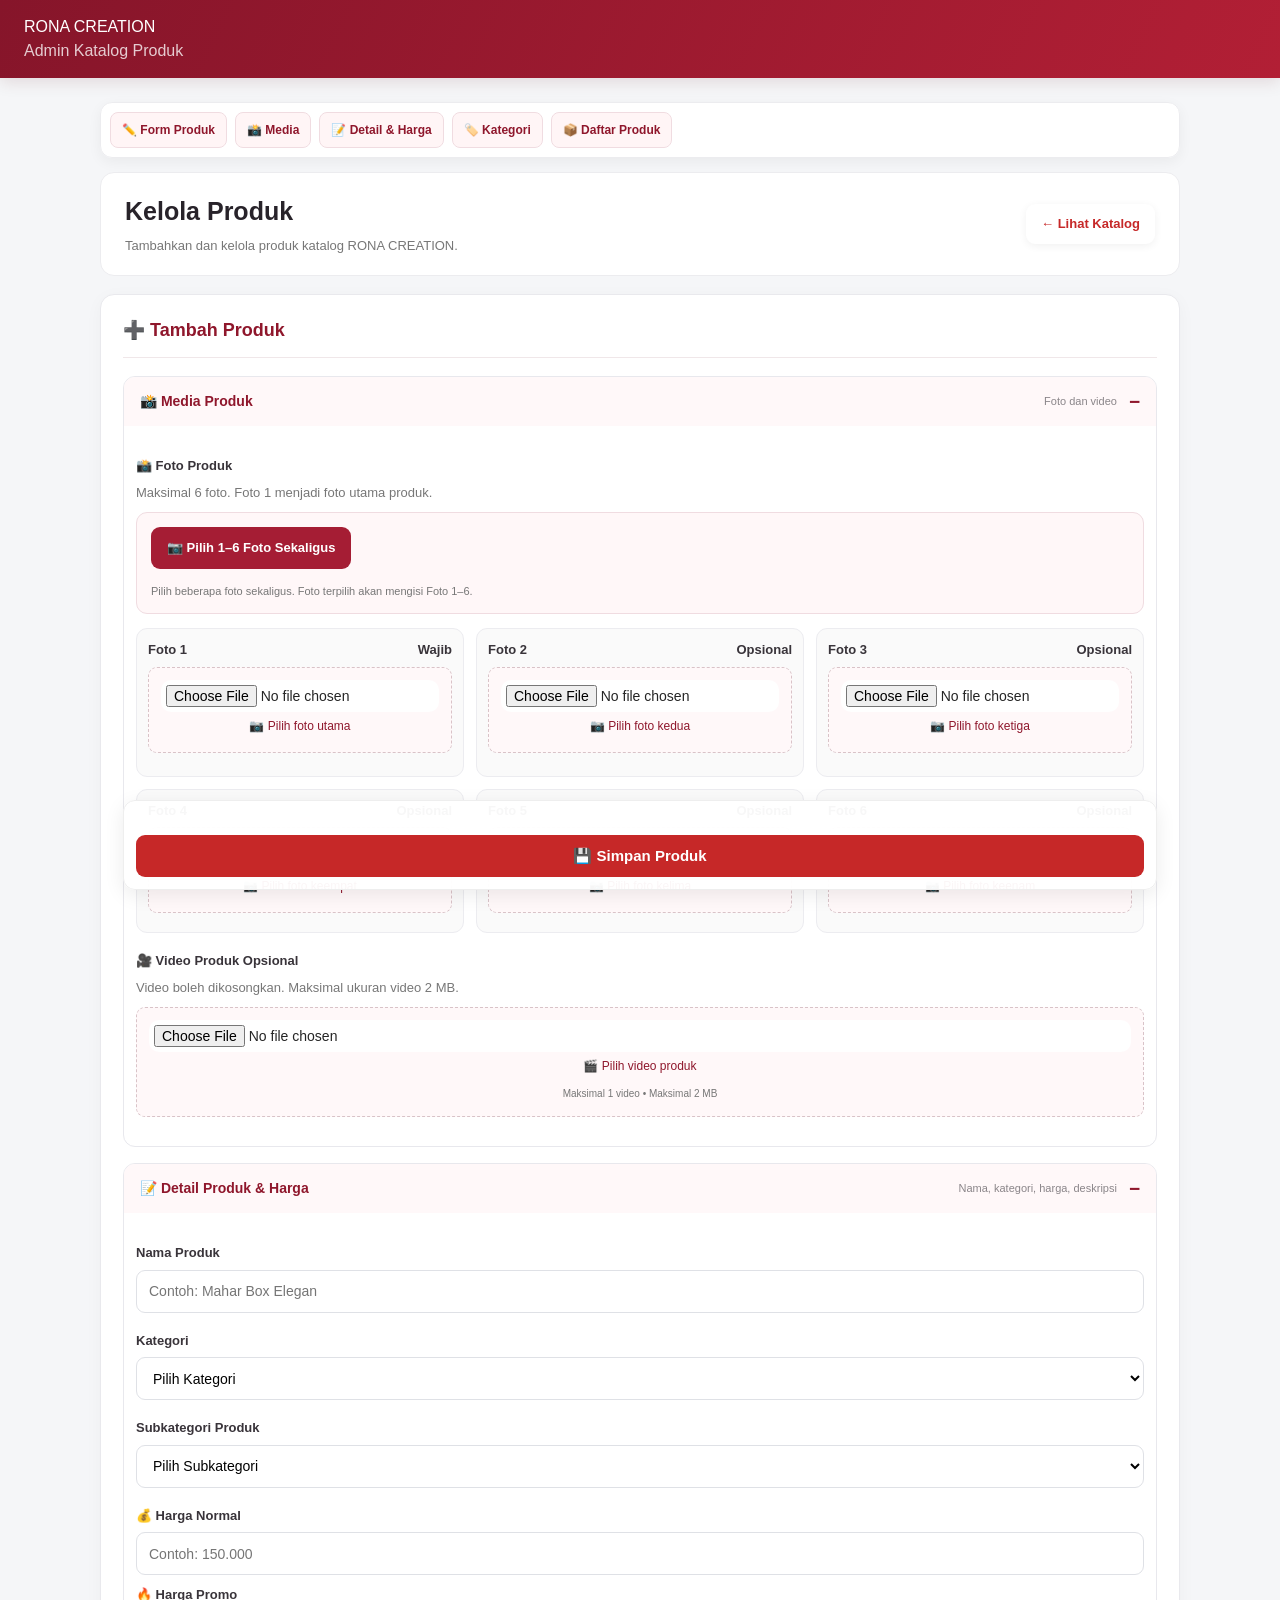
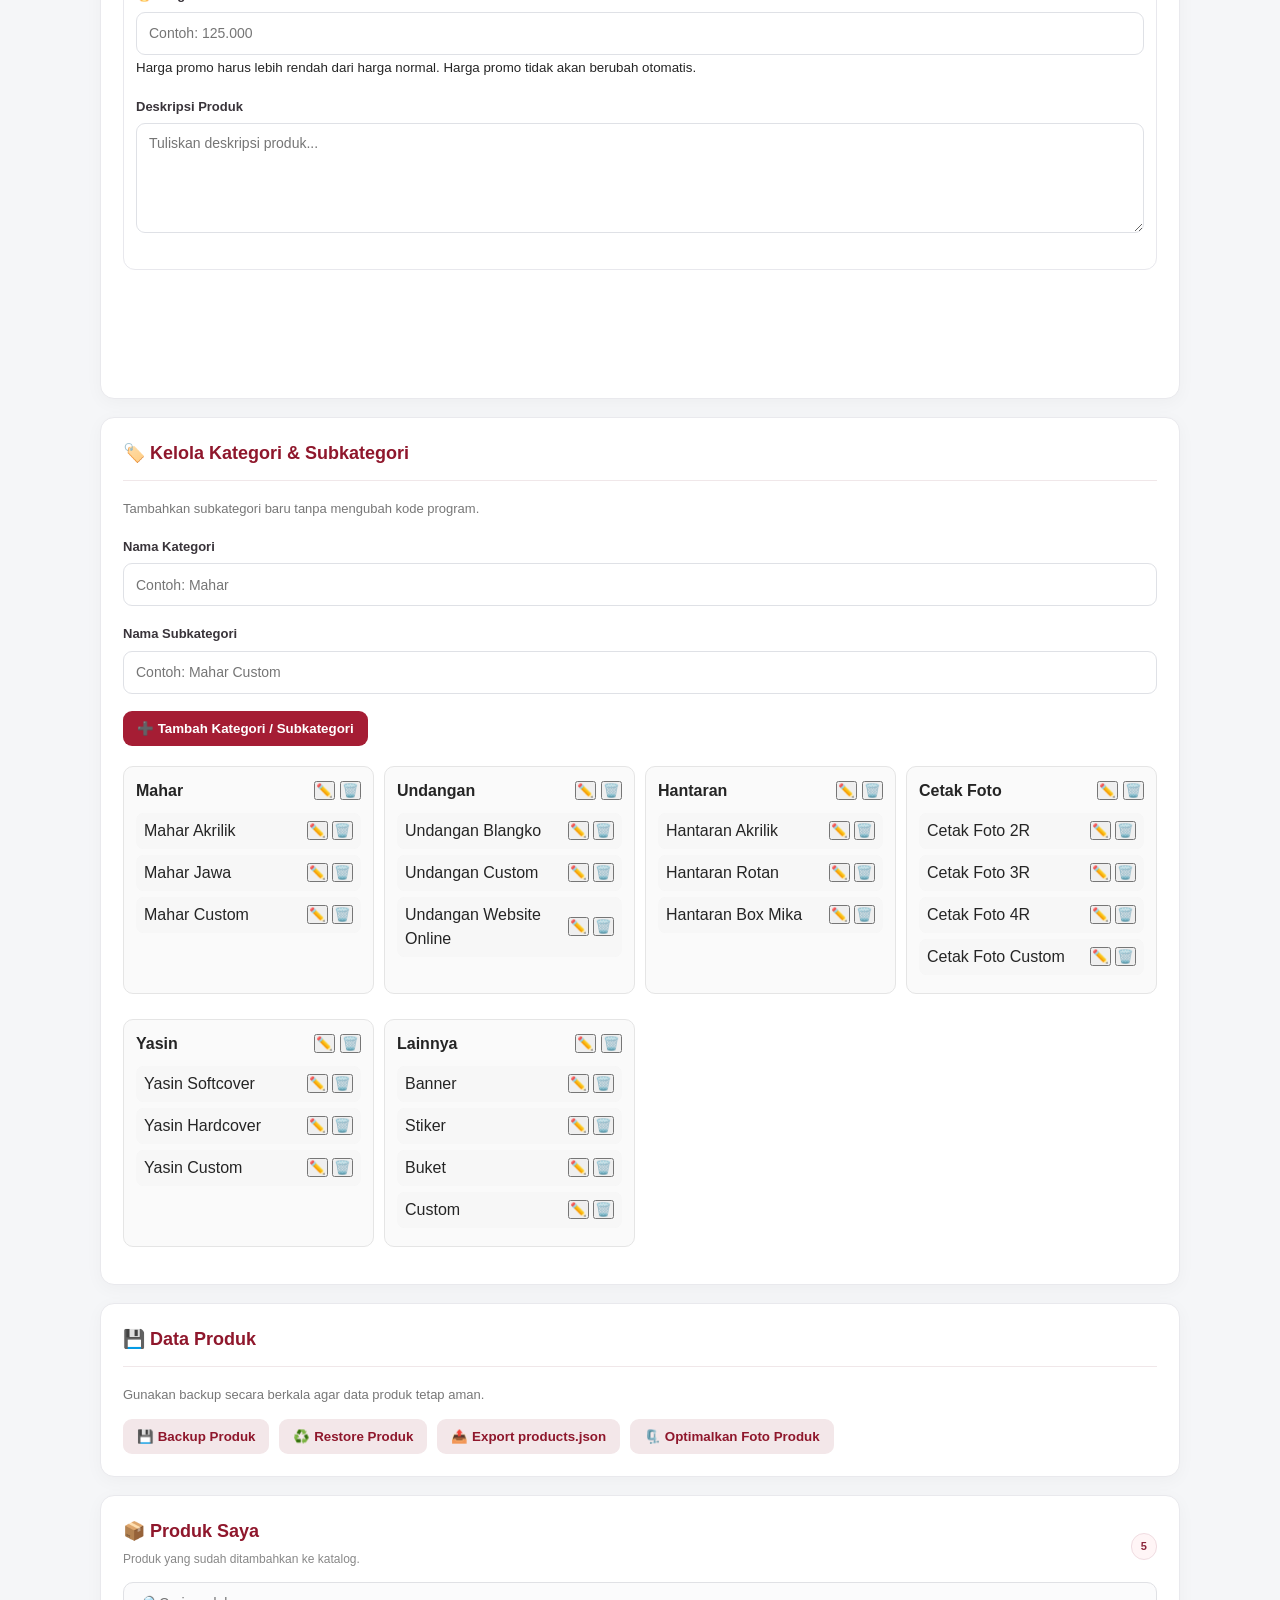
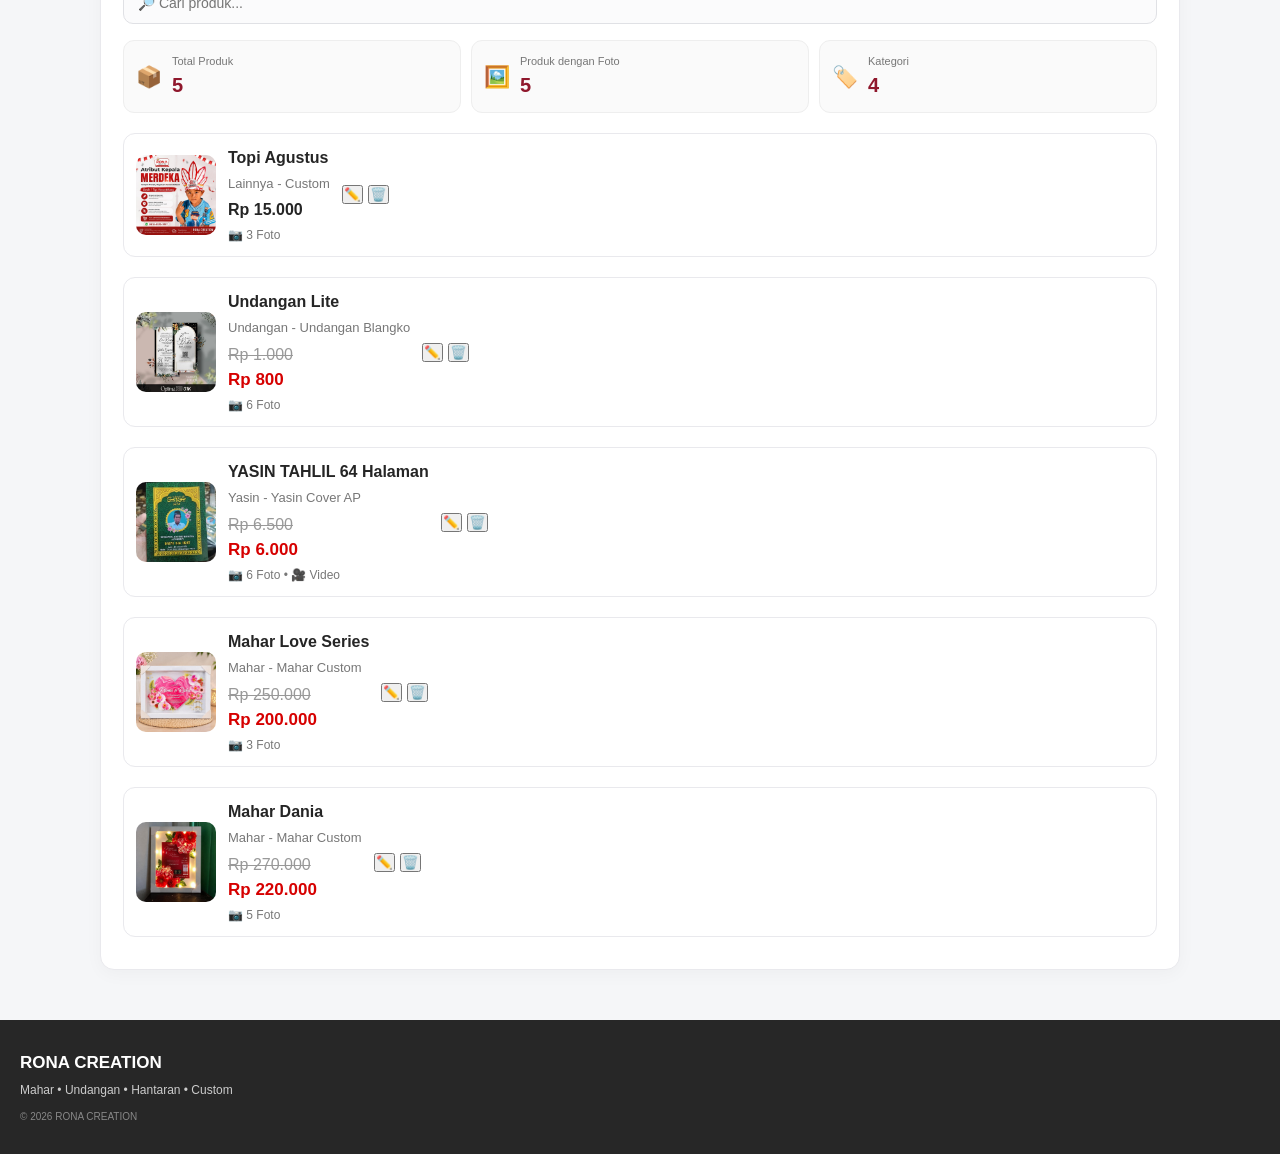
==== commit 03b77293: "Refresh admin script cache for photo removal control" ====
--- a/admin.html
+++ b/admin.html
@@ -90,9 +90,9 @@
          FORM PRODUK
     ====================================================== -->
 
-    <section class="admin-card">
-
-        <h2>
+    <section class="admin-card" id="formProduk">
+
+        <h2 id="judulFormProduk">
             ➕ Tambah Produk
         </h2>
 
@@ -1028,7 +1028,7 @@
      JAVASCRIPT ADMIN
 ========================================================= -->
 
-<script src="js/admin.js?v=7"></script>
+<script src="js/admin.js?v=10"></script>
 
 
 </body>
--- a/css/style.css
+++ b/css/style.css
@@ -6635,3 +6635,1076 @@
  .admin-fold summary span { width:100%; margin-left:0; }
  .admin-fold-content { padding:8px; }
 }
+
+/* =========================================================
+   KATALOG CUSTOMER — TATA LETAK LEBIH RAPI & RESPONSIF
+   Override khusus katalog; style Admin tidak diubah.
+   ========================================================= */
+.catalog-section {
+    padding: 58px 22px 54px;
+    background: linear-gradient(180deg, #fffaf9 0%, #fff 100%);
+}
+.catalog-heading,
+.search-section,
+.category-wrapper,
+.subcategory-section,
+.catalog-toolbar,
+.product-section {
+    max-width: 1160px;
+}
+.catalog-heading {
+    margin-bottom: 24px;
+}
+.catalog-heading > div {
+    padding-left: 15px;
+    border-left: 4px solid #a51d34;
+}
+.catalog-heading h2 {
+    color: #681326;
+    font-size: clamp(28px, 3vw, 36px);
+    letter-spacing: -.5px;
+}
+.catalog-heading p {
+    margin-top: 5px;
+    color: #777;
+    line-height: 1.6;
+}
+.search-section {
+    margin-bottom: 25px;
+    gap: 10px;
+}
+#searchInput {
+    min-height: 46px;
+    border-radius: 12px;
+    box-shadow: 0 3px 14px rgba(70, 10, 25, .045);
+}
+.share-catalog-button {
+    min-height: 46px;
+    border-radius: 12px;
+    padding: 0 18px;
+}
+.category-wrapper {
+    margin-bottom: 18px;
+}
+.section-label {
+    color: #681326;
+    font-size: 12px;
+    letter-spacing: .3px;
+}
+.category-section {
+    gap: 8px;
+    padding: 4px 2px 9px;
+}
+.category {
+    padding: 9px 16px;
+    border-radius: 9px;
+    font-size: 12px;
+    border-color: #ead8dc;
+}
+.category.active {
+    background: #86152a;
+    border-color: #86152a;
+    box-shadow: 0 4px 11px rgba(134, 21, 42, .16);
+}
+.subcategory-section {
+    margin-bottom: 22px;
+}
+.subcategory-button {
+    border-radius: 8px;
+    padding: 7px 13px;
+}
+.catalog-toolbar {
+    margin-bottom: 14px;
+    padding-bottom: 12px;
+    border-bottom: 1px solid #f0e3e5;
+}
+.catalog-result-title h3 {
+    color: #40101d;
+    font-size: 17px;
+}
+.catalog-result-title p {
+    color: #888;
+}
+#sortSelect {
+    min-height: 40px;
+    border-radius: 9px;
+}
+.product-container {
+    grid-template-columns: repeat(4, minmax(0, 1fr));
+    gap: 16px;
+}
+.product-card {
+    display: flex;
+    flex-direction: column;
+    border: 1px solid #eee3e5;
+    border-radius: 13px;
+    box-shadow: 0 3px 13px rgba(65, 12, 25, .045);
+    transition: transform .2s ease, box-shadow .2s ease;
+}
+.product-card:hover {
+    transform: translateY(-3px);
+    box-shadow: 0 9px 22px rgba(65, 12, 25, .09);
+}
+.product-image-wrapper {
+    aspect-ratio: 1 / 1.08;
+    background: #f8f6f5;
+}
+.product-image {
+    object-fit: cover;
+}
+.product-info {
+    display: flex;
+    flex: 1;
+    flex-direction: column;
+    align-items: stretch;
+    padding: 12px 13px 13px;
+}
+.product-category {
+    align-self: flex-start;
+    margin-bottom: 7px;
+    border-radius: 5px;
+}
+.product-name {
+    min-height: 2.65em;
+    margin-bottom: 5px;
+    color: #30262a;
+    font-size: 14px;
+    line-height: 1.35;
+}
+.product-subcategory {
+    margin-bottom: 8px;
+}
+.product-price,
+.product-price-promo {
+    margin-top: auto;
+    padding-top: 4px;
+    margin-bottom: 10px;
+}
+.harga-promo {
+    color: #a51d34;
+    font-size: 17px;
+}
+.detail-button {
+    min-height: 37px;
+    border-radius: 8px;
+    background: #86152a;
+    letter-spacing: .1px;
+}
+.detail-button:hover {
+    background: #681326;
+}
+.product-no-image {
+    min-height: 0;
+}
+@media (max-width: 900px) {
+    .product-container {
+        grid-template-columns: repeat(3, minmax(0, 1fr));
+        gap: 13px;
+    }
+}
+@media (max-width: 768px) {
+    .catalog-section {
+        padding: 42px 14px 38px;
+    }
+    .catalog-heading {
+        margin-bottom: 18px;
+    }
+    .catalog-heading > div {
+        padding-left: 11px;
+    }
+    .catalog-heading h2 {
+        font-size: 27px;
+    }
+    .search-section {
+        gap: 8px;
+        margin-bottom: 19px;
+    }
+    .share-catalog-button {
+        min-height: 42px;
+    }
+    .catalog-toolbar {
+        gap: 8px;
+        margin-bottom: 12px;
+    }
+    .catalog-result-title h3 {
+        font-size: 16px;
+    }
+    .product-container {
+        grid-template-columns: repeat(2, minmax(0, 1fr));
+        gap: 10px;
+    }
+    .product-image-wrapper {
+        aspect-ratio: 1 / 1.05;
+    }
+    .product-info {
+        padding: 9px 9px 10px;
+    }
+    .product-name {
+        min-height: 2.7em;
+        font-size: 12px;
+    }
+    .harga-promo {
+        font-size: 15px;
+    }
+    .detail-button {
+        min-height: 34px;
+        font-size: 11px;
+    }
+}
+@media (max-width: 380px) {
+    .catalog-section {
+        padding-left: 10px;
+        padding-right: 10px;
+    }
+    .product-container {
+        gap: 8px;
+    }
+    .product-info {
+        padding: 8px;
+    }
+    .product-name {
+        font-size: 11px;
+    }
+    .category {
+        padding: 8px 12px;
+    }
+}
+
+/* =========================================================
+   DETAIL PRODUK CUSTOMER — LAYOUT PREMIUM & NYAMAN
+   ========================================================= */
+.detail-overlay {
+    padding: 22px;
+    background: rgba(31, 8, 15, .68);
+    backdrop-filter: blur(3px);
+}
+.detail-modal {
+    display: grid;
+    grid-template-columns: minmax(0, 1.05fr) minmax(0, .95fr);
+    align-items: stretch;
+    width: min(920px, 100%);
+    max-width: 920px;
+    max-height: 90vh;
+    overflow: hidden;
+    border: 1px solid rgba(255,255,255,.65);
+    border-radius: 18px;
+    background: #fff;
+}
+.detail-media {
+    min-width: 0;
+    display: flex;
+    flex-direction: column;
+    justify-content: center;
+    padding: 24px;
+    background: #fbf7f6;
+    border-right: 1px solid #f0e5e6;
+}
+.detail-main-media {
+    min-height: 300px;
+    max-height: 62vh;
+    border: 1px solid #f0e7e7;
+    border-radius: 12px;
+    background: #fff;
+}
+.detail-main-media .detail-image {
+    width: 100%;
+    height: min(62vh, 520px);
+    max-height: 520px;
+    object-fit: contain;
+}
+.detail-main-media .detail-video {
+    height: auto;
+    min-height: 240px;
+    object-fit: contain;
+}
+.detail-thumbnails {
+    gap: 9px;
+    margin-top: 13px;
+    padding: 2px 2px 7px;
+}
+.detail-thumbnail {
+    width: 66px;
+    height: 66px;
+    border-radius: 9px;
+    border-color: #eadcde;
+}
+.detail-thumbnail.active {
+    border: 2px solid #86152a;
+    box-shadow: 0 0 0 2px rgba(134,21,42,.08);
+}
+.detail-content {
+    min-width: 0;
+    overflow-y: auto;
+    padding: 34px 30px 28px;
+}
+.close-detail {
+    top: 12px;
+    right: 12px;
+    width: 34px;
+    height: 34px;
+    background: #fff;
+    color: #681326;
+    border: 1px solid #f0e3e5;
+    box-shadow: 0 3px 12px rgba(45,10,20,.10);
+}
+.detail-category {
+    display: inline-block;
+    margin: 0 35px 10px 0;
+    padding: 5px 9px;
+    border-radius: 6px;
+    background: #fff1f3;
+    color: #86152a;
+    font-size: 10px;
+    letter-spacing: .6px;
+}
+.detail-content h2 {
+    margin-bottom: 12px;
+    color: #32151d;
+    font-size: clamp(21px, 2.3vw, 27px);
+    line-height: 1.25;
+}
+.detail-price {
+    margin: 0 0 17px;
+    padding: 13px 14px;
+    border: 1px solid #f0e1e3;
+    border-radius: 10px;
+    background: #fffafa;
+}
+.detail-price .product-price,
+.detail-price .product-price-promo {
+    margin: 0;
+}
+.detail-price .harga-promo {
+    color: #9b1730;
+    font-size: 22px;
+}
+.detail-description {
+    margin: 0 0 22px;
+    padding-top: 17px;
+    border-top: 1px solid #f0e8e9;
+    color: #666;
+    font-size: 13px;
+    line-height: 1.75;
+    overflow-wrap: anywhere;
+}
+.detail-description p {
+    margin: 0;
+}
+.whatsapp-button,
+.website-button {
+    min-height: 46px;
+    border-radius: 9px;
+    font-size: 13px;
+}
+.website-button {
+    background: #86152a;
+}
+@media (max-width: 700px) {
+    .detail-overlay {
+        align-items: center;
+        padding: 9px;
+    }
+    .detail-modal {
+        display: flex;
+        flex-direction: column;
+        width: 100%;
+        max-width: 520px;
+        max-height: 94vh;
+        overflow-y: auto;
+        border-radius: 15px;
+    }
+    .detail-media {
+        padding: 13px 13px 10px;
+        border-right: 0;
+        border-bottom: 1px solid #f0e5e6;
+    }
+    .detail-main-media {
+        min-height: 0;
+        max-height: 44vh;
+    }
+    .detail-main-media .detail-image {
+        height: auto;
+        max-height: 44vh;
+        min-height: 180px;
+        object-fit: contain;
+    }
+    .detail-main-media .detail-video {
+        min-height: 180px;
+    }
+    .detail-thumbnails {
+        margin-top: 9px;
+        gap: 7px;
+    }
+    .detail-thumbnail {
+        width: 55px;
+        height: 55px;
+    }
+    .detail-content {
+        overflow: visible;
+        padding: 19px 17px 18px;
+    }
+    .detail-content h2 {
+        font-size: 20px;
+        padding-right: 24px;
+    }
+    .detail-price {
+        padding: 11px 12px;
+    }
+    .detail-price .harga-promo {
+        font-size: 20px;
+    }
+    .detail-description {
+        margin-bottom: 17px;
+        padding-top: 13px;
+        font-size: 13px;
+    }
+    .close-detail {
+        position: fixed;
+        top: 16px;
+        right: 16px;
+        z-index: 5;
+    }
+}
+
+/* =========================================================
+   HERO & KEUNGGULAN — FINISHING PREMIUM
+   ========================================================= */
+.hero { min-height: 540px; background: radial-gradient(circle at 78% 48%, rgba(255,255,255,.16), transparent 29%), linear-gradient(120deg, #681326 0%, #8f172c 54%, #aa233b 100%); }
+.hero-inner { min-height: 540px; grid-template-columns: 1.08fr .92fr; gap: 54px; }
+.hero-content { max-width: 670px; padding: 35px 0; }
+.hero-label { margin-bottom: 20px; padding: 8px 15px; background: rgba(255,255,255,.09); border-color: rgba(255,255,255,.35); letter-spacing: 1.4px; }
+.hero h1 { max-width: 690px; margin-bottom: 18px; font-size: clamp(38px, 4.5vw, 57px); line-height: 1.08; letter-spacing: -1.1px; }
+.hero p { max-width: 510px; margin-bottom: 27px; font-size: 15px; line-height: 1.75; }
+.hero-button { min-height: 48px; padding: 0 23px; border-radius: 9px; }
+.hero-button.primary { color: #78162a; box-shadow: 0 7px 18px rgba(30,0,8,.12); }
+.hero-button.secondary { border-color: rgba(255,255,255,.7); }
+.hero-visual { min-height: 390px; }
+.hero-product-frame { display: flex; align-items: center; justify-content: center; width: min(100%, 350px); height: 390px; min-height: 0; padding: 17px; border: 8px solid rgba(255,255,255,.92); border-radius: 18px; background: #fff; box-shadow: 0 22px 55px rgba(35,0,10,.24); transform: rotate(1.5deg); }
+.hero-product-frame img { display: block; width: 100%; height: 100%; object-fit: contain; border-radius: 5px; }
+.hero-decoration-one { width: 290px; height: 290px; border: 1px solid rgba(255,255,255,.22); }
+.hero-decoration-two { width: 370px; height: 370px; border: 1px solid rgba(255,255,255,.12); }
+.benefit-section { padding: 58px 22px; background: #fff; }
+.benefit-inner { grid-template-columns: .85fr 1.15fr; gap: 48px; }
+.benefit-heading span { margin-bottom: 10px; color: #a51d34; font-weight: 700; letter-spacing: 2px; }
+.benefit-heading h2 { margin-bottom: 13px; color: #40101d; font-size: clamp(26px, 2.7vw, 34px); line-height: 1.18; }
+.benefit-heading p { font-size: 14px; line-height: 1.7; }
+.benefit-grid { gap: 12px; }
+.benefit-card { min-height: 102px; align-items: center; padding: 17px; border-color: #f0e2e4; border-radius: 12px; background: #fffafa; }
+.benefit-icon { width: 42px; height: 42px; border-radius: 11px; background: #fbecef; color: #86152a; }
+.benefit-card h3 { margin-bottom: 5px; color: #40101d; font-size: 14px; }
+.benefit-card p { font-size: 12px; line-height: 1.55; }
+@media (max-width: 768px) {
+ .hero { min-height: 0; }
+ .hero-inner { min-height: 0; padding: 48px 0 38px; gap: 27px; }
+ .hero-content { padding: 0; text-align: center; }
+ .hero-label { margin-bottom: 14px; }
+ .hero h1 { margin: 0 auto 14px; font-size: clamp(31px, 8vw, 39px); line-height: 1.12; letter-spacing: -.6px; }
+ .hero p { margin: 0 auto 20px; max-width: 520px; font-size: 13px; line-height: 1.65; }
+ .hero-buttons { justify-content: center; gap: 9px; }
+ .hero-button { min-height: 44px; padding: 0 16px; font-size: 12px; }
+ .hero-visual { min-height: 0; padding: 4px 0 12px; }
+ .hero-product-frame { width: min(72vw, 270px); height: 270px; padding: 12px; border-width: 6px; border-radius: 15px; }
+ .hero-decoration-one { width: 210px; height: 210px; }
+ .hero-decoration-two { width: 270px; height: 270px; }
+ .benefit-section { padding: 40px 15px; }
+ .benefit-inner { grid-template-columns: 1fr; gap: 22px; }
+ .benefit-heading { text-align: center; }
+ .benefit-heading h2 { font-size: 27px; }
+ .benefit-heading p { margin: 0 auto; font-size: 13px; }
+ .benefit-grid { grid-template-columns: repeat(2, minmax(0, 1fr)); gap: 9px; }
+ .benefit-card { min-height: 112px; align-items: flex-start; flex-direction: column; gap: 9px; padding: 13px; }
+ .benefit-icon { width: 36px; height: 36px; font-size: 16px; }
+ .benefit-card h3 { font-size: 12px; }
+ .benefit-card p { font-size: 10px; }
+}
+@media (max-width: 380px) {
+ .hero-inner { width: calc(100% - 24px); }
+ .hero h1 { font-size: 30px; }
+ .hero-buttons { flex-direction: column; }
+ .hero-button { width: 100%; }
+ .benefit-grid { gap: 7px; }
+ .benefit-card { padding: 10px; }
+}
+
+/* =========================================================
+   HEADER & NAVIGASI — FINISHING
+   ========================================================= */
+.header { position: sticky; top: 0; background: rgba(255,255,255,.96); border-bottom: 1px solid #f0e3e5; box-shadow: 0 5px 22px rgba(60,0,15,.07); backdrop-filter: blur(12px); z-index: 100; }
+.header-inner { min-height: 78px; }
+.brand { gap: 13px; min-width: 0; }
+.brand img { width: 54px; height: 54px; }
+.brand-text strong { display: block; color: #78162a; font-size: 18px; font-weight: 800; letter-spacing: 1.1px; line-height: 1.2; }
+.brand-text span { display: block; margin-top: 4px; color: #8b777b; font-size: 11px; letter-spacing: .25px; }
+.header-nav { display: flex; align-items: center; justify-content: flex-end; gap: 27px; }
+.header-nav-link { color: #5c3039; text-decoration: none; font-size: 13px; font-weight: 600; transition: color .2s ease; }
+.header-nav-link:hover { color: #a51d34; }
+.header-catalog-button { min-height: 42px; padding: 0 20px; border-radius: 8px; background: #8f172c; box-shadow: 0 6px 15px rgba(143,23,44,.16); }
+.header-catalog-button:hover { background: #681326; }
+@media (max-width: 600px) {
+ .header-inner { width: calc(100% - 24px); min-height: 68px; gap: 10px; }
+ .brand { gap: 8px; }
+ .brand img { width: 43px; height: 43px; }
+ .brand-text strong { font-size: 14px; letter-spacing: .5px; }
+ .brand-text span { max-width: 155px; font-size: 9px; line-height: 1.3; }
+ .header-nav { gap: 10px; }
+ .header-nav-link { display: none; }
+ .header-catalog-button { min-height: 38px; padding: 0 12px; border-radius: 7px; white-space: nowrap; font-size: 11px; }
+}
+@media (max-width: 360px) {
+ .brand-text span { max-width: 125px; }
+ .brand img { width: 38px; height: 38px; }
+ .header-catalog-button { padding: 0 9px; font-size: 10px; }
+}
+
+/* =========================================================
+   KARTU KATALOG — FOTO, HARGA & SPASI
+   ========================================================= */
+.catalog-section { padding-top: 58px; }
+.catalog-heading { margin-bottom: 30px; }
+.product-section { max-width: 1200px; margin: 0 auto; }
+.product-container {
+    grid-template-columns: repeat(4, minmax(0, 1fr));
+    gap: 18px;
+    align-items: stretch;
+}
+.product-card {
+    display: flex;
+    flex-direction: column;
+    min-width: 0;
+    border: 1px solid #eee2e4;
+    border-radius: 14px;
+    background: #fff;
+    box-shadow: 0 4px 16px rgba(65,12,25,.045);
+}
+.product-card:hover {
+    transform: translateY(-3px);
+    box-shadow: 0 11px 25px rgba(65,12,25,.09);
+}
+.product-image-wrapper {
+    aspect-ratio: 4 / 4.2;
+    padding: 9px;
+    background: #faf7f6;
+    border-bottom: 1px solid #f2ebeb;
+}
+.product-image {
+    width: 100%;
+    height: 100%;
+    object-fit: contain;
+    border-radius: 7px;
+    mix-blend-mode: multiply;
+}
+.product-card:hover .product-image { transform: scale(1.025); }
+.product-no-image {
+    min-height: 100%;
+    border-radius: 7px;
+    background: #f5eeee;
+}
+.product-info {
+    display: flex;
+    flex: 1;
+    flex-direction: column;
+    align-items: stretch;
+    padding: 13px 13px 14px;
+}
+.product-category {
+    margin-bottom: 8px;
+    padding: 4px 8px;
+    border-radius: 5px;
+    font-size: 9px;
+    letter-spacing: .35px;
+}
+.product-name {
+    min-height: 2.7em;
+    margin-bottom: 5px;
+    color: #35242a;
+    font-size: 13px;
+    line-height: 1.4;
+    font-weight: 700;
+}
+.product-subcategory {
+    margin-bottom: 8px;
+    color: #93868a;
+    font-size: 11px;
+}
+.product-price,
+.product-price-promo {
+    min-height: 47px;
+    margin-top: auto;
+    margin-bottom: 10px;
+    padding-top: 7px;
+}
+.product-price {
+    display: flex;
+    align-items: center;
+    color: #8b172d;
+    font-size: 16px;
+    font-weight: 800;
+}
+.harga-coret {
+    margin-bottom: 3px;
+    color: #a79b9e;
+    font-size: 11px;
+}
+.harga-promo {
+    color: #a51d34;
+    font-size: 17px;
+    font-weight: 800;
+}
+.label-promo {
+    width: fit-content;
+    margin-top: 5px;
+    padding: 3px 7px;
+    border-radius: 4px;
+    background: #f8e8eb;
+    color: #9b1730;
+    font-size: 9px;
+}
+.detail-button {
+    min-height: 38px;
+    margin-top: auto;
+    border-radius: 7px;
+    background: #86152a;
+    font-size: 11px;
+    letter-spacing: .15px;
+}
+@media (max-width: 900px) {
+    .product-container { grid-template-columns: repeat(3, minmax(0, 1fr)); gap: 14px; }
+}
+@media (max-width: 768px) {
+    .catalog-section { padding: 38px 13px 35px; }
+    .catalog-heading { margin-bottom: 20px; }
+    .product-container { grid-template-columns: repeat(2, minmax(0, 1fr)); gap: 11px; }
+    .product-image-wrapper { aspect-ratio: 4 / 4.3; padding: 7px; }
+    .product-info { padding: 10px 10px 11px; }
+    .product-category { margin-bottom: 6px; font-size: 8px; }
+    .product-name { min-height: 2.7em; font-size: 12px; line-height: 1.35; }
+    .product-subcategory { margin-bottom: 6px; font-size: 10px; }
+    .product-price, .product-price-promo { min-height: 44px; margin-bottom: 8px; }
+    .product-price { font-size: 14px; }
+    .harga-coret { font-size: 10px; }
+    .harga-promo { font-size: 15px; }
+    .label-promo { font-size: 8px; }
+    .detail-button { min-height: 35px; font-size: 10px; }
+}
+@media (max-width: 380px) {
+    .product-container { gap: 8px; }
+    .product-image-wrapper { padding: 6px; }
+    .product-info { padding: 9px 8px 10px; }
+    .product-name { font-size: 11px; }
+    .harga-promo { font-size: 14px; }
+}
+
+
+/* =========================================================
+   PENCARIAN & FILTER KATALOG — RAPI DAN MUDAH DIGUNAKAN
+   ========================================================= */
+.search-section {
+    align-items: stretch;
+    gap: 12px;
+    margin-bottom: 22px;
+}
+.search-box {
+    min-width: 0;
+}
+#searchInput {
+    min-height: 50px;
+    padding-left: 48px;
+    border: 1px solid #ead9dc;
+    border-radius: 13px;
+    background: #fff;
+    color: #3b2028;
+    font-size: 14px;
+}
+#searchInput::placeholder {
+    color: #a79a9d;
+}
+#searchInput:focus {
+    border-color: #a51d35;
+    box-shadow: 0 0 0 3px rgba(165, 29, 53, .09);
+}
+.search-icon {
+    left: 17px;
+    color: #9b5361;
+}
+.share-catalog-button {
+    min-height: 50px;
+    padding: 0 19px;
+    border-radius: 13px;
+    box-shadow: 0 5px 14px rgba(134, 21, 42, .13);
+}
+.category-wrapper {
+    padding: 15px 16px 12px;
+    margin-bottom: 14px;
+    border: 1px solid #f0e2e4;
+    border-radius: 14px;
+    background: #fff;
+}
+.section-label {
+    margin-bottom: 11px;
+    color: #681326;
+    font-size: 12px;
+    font-weight: 700;
+}
+.category-section {
+    display: flex;
+    flex-wrap: wrap;
+    align-items: center;
+    gap: 8px;
+    padding: 0;
+}
+.category {
+    min-height: 36px;
+    padding: 8px 15px;
+    border: 1px solid #ead8dc;
+    border-radius: 9px;
+    background: #fff;
+    color: #68434b;
+    font-size: 12px;
+    font-weight: 600;
+    white-space: nowrap;
+    transition: background .18s ease, color .18s ease, border-color .18s ease;
+}
+.category:hover {
+    border-color: #b21f35;
+    color: #94192c;
+}
+.category.active {
+    background: #86152a;
+    border-color: #86152a;
+    color: #fff;
+}
+.subcategory-section {
+    display: flex;
+    flex-wrap: wrap;
+    gap: 7px;
+    margin: 0 0 20px;
+    padding: 0 2px;
+}
+.subcategory-button {
+    min-height: 32px;
+    padding: 6px 12px;
+    border: 1px solid #eadde0;
+    border-radius: 8px;
+    background: #fff;
+    color: #77515a;
+    font-size: 11px;
+    font-weight: 600;
+}
+.subcategory-button.active {
+    border-color: #d7aab3;
+    background: #fff0f2;
+    color: #86152a;
+}
+@media (max-width: 600px) {
+    .search-section {
+        flex-direction: column;
+        gap: 9px;
+        margin-bottom: 17px;
+    }
+    #searchInput,
+    .share-catalog-button {
+        min-height: 45px;
+    }
+    .share-catalog-button {
+        width: 100%;
+    }
+    .category-wrapper {
+        padding: 12px 11px 10px;
+        border-radius: 12px;
+    }
+    .category-section {
+        flex-wrap: nowrap;
+        overflow-x: auto;
+        overflow-y: hidden;
+        padding: 1px 1px 7px;
+        margin-right: -2px;
+        scrollbar-width: thin;
+        -webkit-overflow-scrolling: touch;
+    }
+    .category {
+        flex: 0 0 auto;
+        min-height: 35px;
+        padding: 8px 13px;
+    }
+    .subcategory-section {
+        flex-wrap: nowrap;
+        overflow-x: auto;
+        padding: 2px 1px 8px;
+        margin-bottom: 16px;
+        scrollbar-width: thin;
+        -webkit-overflow-scrolling: touch;
+    }
+    .subcategory-button {
+        flex: 0 0 auto;
+    }
+}
+
+
+/* JUMLAH HASIL PRODUK */
+.product-count {
+    display: inline-flex;
+    align-items: center;
+    width: fit-content;
+    margin-top: 7px;
+    padding: 4px 9px;
+    border: 1px solid #f0dce1;
+    border-radius: 20px;
+    background: #fff5f6;
+    color: #8b263b;
+    font-size: 11px;
+    font-weight: 700;
+    letter-spacing: .1px;
+}
+@media (max-width: 600px) {
+    .product-count {
+        margin-top: 6px;
+        font-size: 10px;
+    }
+}
+
+
+/* TOMBOL PEMULIHAN SAAT PRODUK TIDAK DITEMUKAN */
+.reset-catalog-filters {
+    display: inline-flex;
+    align-items: center;
+    justify-content: center;
+    min-height: 42px;
+    margin-top: 18px;
+    padding: 0 19px;
+    border: 1px solid #8f1930;
+    border-radius: 10px;
+    background: #8f1930;
+    color: #fff;
+    font-size: 12px;
+    font-weight: 700;
+    cursor: pointer;
+    transition: background .2s ease, transform .2s ease;
+}
+.reset-catalog-filters:hover {
+    background: #701225;
+    transform: translateY(-1px);
+}
+.reset-catalog-filters:focus-visible {
+    outline: 3px solid rgba(143, 25, 48, .2);
+    outline-offset: 3px;
+}
+
+
+/* =========================================================
+   FOTO PRODUK — PROPORSI KONSISTEN TANPA MEMOTONG FOTO
+   ========================================================= */
+.product-image-wrapper {
+    position: relative;
+    display: flex;
+    align-items: center;
+    justify-content: center;
+    aspect-ratio: 4 / 4.25;
+    overflow: hidden;
+    background: linear-gradient(145deg, #fbf9f8 0%, #f4eeee 100%);
+}
+
+.product-image {
+    display: block;
+    width: 100%;
+    height: 100%;
+    max-width: 100%;
+    max-height: 100%;
+    object-fit: contain;
+    object-position: center;
+    padding: 5px;
+    border-radius: 8px;
+    mix-blend-mode: normal;
+    transition: transform .25s ease;
+}
+
+.product-card:hover .product-image {
+    transform: none;
+}
+
+.product-no-image {
+    display: flex;
+    flex-direction: column;
+    align-items: center;
+    justify-content: center;
+    width: 100%;
+    height: 100%;
+}
+
+/* Foto utama pada detail selalu utuh, baik portrait maupun landscape */
+.detail-main-media {
+    min-height: 300px;
+    padding: 10px;
+    background: linear-gradient(145deg, #fbf9f8 0%, #f2eeee 100%);
+}
+
+.detail-image {
+    width: 100%;
+    height: min(68vh, 520px);
+    max-width: 100%;
+    max-height: 520px;
+    object-fit: contain;
+    object-position: center;
+    background: transparent;
+}
+
+.detail-video {
+    width: 100%;
+    height: min(68vh, 520px);
+    object-fit: contain;
+}
+
+@media (max-width: 768px) {
+    .product-image-wrapper {
+        aspect-ratio: 4 / 4.3;
+        padding: 7px;
+    }
+
+    .product-image {
+        padding: 3px;
+    }
+
+    .detail-main-media {
+        min-height: 220px;
+        padding: 6px;
+        border-radius: 12px;
+    }
+
+    .detail-image,
+    .detail-video {
+        height: min(55vh, 420px);
+        max-height: 420px;
+    }
+}
+
+
+/* =========================================================
+   COUNTDOWN PROMO — RONA RED PREMIUM
+   ========================================================= */
+.daily-promo {
+    width: 100%;
+    padding: 18px 20px 0;
+    margin: 0 auto 24px;
+    background: #fff;
+}
+
+.promo-inner {
+    max-width: 1200px;
+    display: flex;
+    align-items: center;
+    justify-content: center;
+    gap: 30px;
+    padding: 17px 26px;
+    border: 0;
+    border-radius: 14px;
+    background: linear-gradient(110deg, #641326 0%, #8f172c 58%, #aa263e 100%);
+    box-shadow: 0 8px 22px rgba(104, 19, 38, .15);
+    text-align: left;
+}
+
+.promo-title {
+    margin: 0;
+    color: #fff;
+    font-size: 16px;
+    font-weight: 800;
+    letter-spacing: .5px;
+    white-space: nowrap;
+}
+
+.promo-countdown {
+    gap: 7px;
+}
+
+.countdown-box {
+    min-width: 62px;
+    padding: 7px 10px 6px;
+    border: 1px solid rgba(255,255,255,.22);
+    border-radius: 9px;
+    background: rgba(255,255,255,.12);
+    box-shadow: none;
+    text-align: center;
+    backdrop-filter: blur(4px);
+}
+
+.countdown-box strong {
+    color: #fff;
+    font-size: 22px;
+    font-weight: 800;
+    line-height: 1;
+    font-variant-numeric: tabular-nums;
+}
+
+.countdown-box span {
+    margin-top: 5px;
+    color: rgba(255,255,255,.78);
+    font-size: 9px;
+    font-weight: 600;
+    letter-spacing: .7px;
+    text-transform: uppercase;
+}
+
+.countdown-separator {
+    color: rgba(255,255,255,.8);
+    font-size: 20px;
+}
+
+@media (max-width: 600px) {
+    .daily-promo {
+        padding: 12px 12px 0;
+        margin-bottom: 18px;
+    }
+
+    .promo-inner {
+        flex-direction: column;
+        gap: 11px;
+        padding: 14px 10px;
+        border-radius: 12px;
+    }
+
+    .promo-title {
+        font-size: 13px;
+        letter-spacing: .4px;
+    }
+
+    .promo-countdown {
+        width: 100%;
+        gap: 5px;
+    }
+
+    .countdown-box {
+        min-width: 0;
+        flex: 1 1 0;
+        max-width: 72px;
+        padding: 7px 5px 6px;
+        border-radius: 8px;
+    }
+
+    .countdown-box strong {
+        font-size: 20px;
+    }
+
+    .countdown-box span {
+        font-size: 8px;
+        letter-spacing: .5px;
+    }
+
+    .countdown-separator {
+        font-size: 17px;
+    }
+}
+
+@media (max-width: 360px) {
+    .daily-promo {
+        padding-right: 9px;
+        padding-left: 9px;
+    }
+
+    .promo-inner {
+        padding-right: 7px;
+        padding-left: 7px;
+    }
+
+    .countdown-box {
+        padding-right: 3px;
+        padding-left: 3px;
+    }
+}
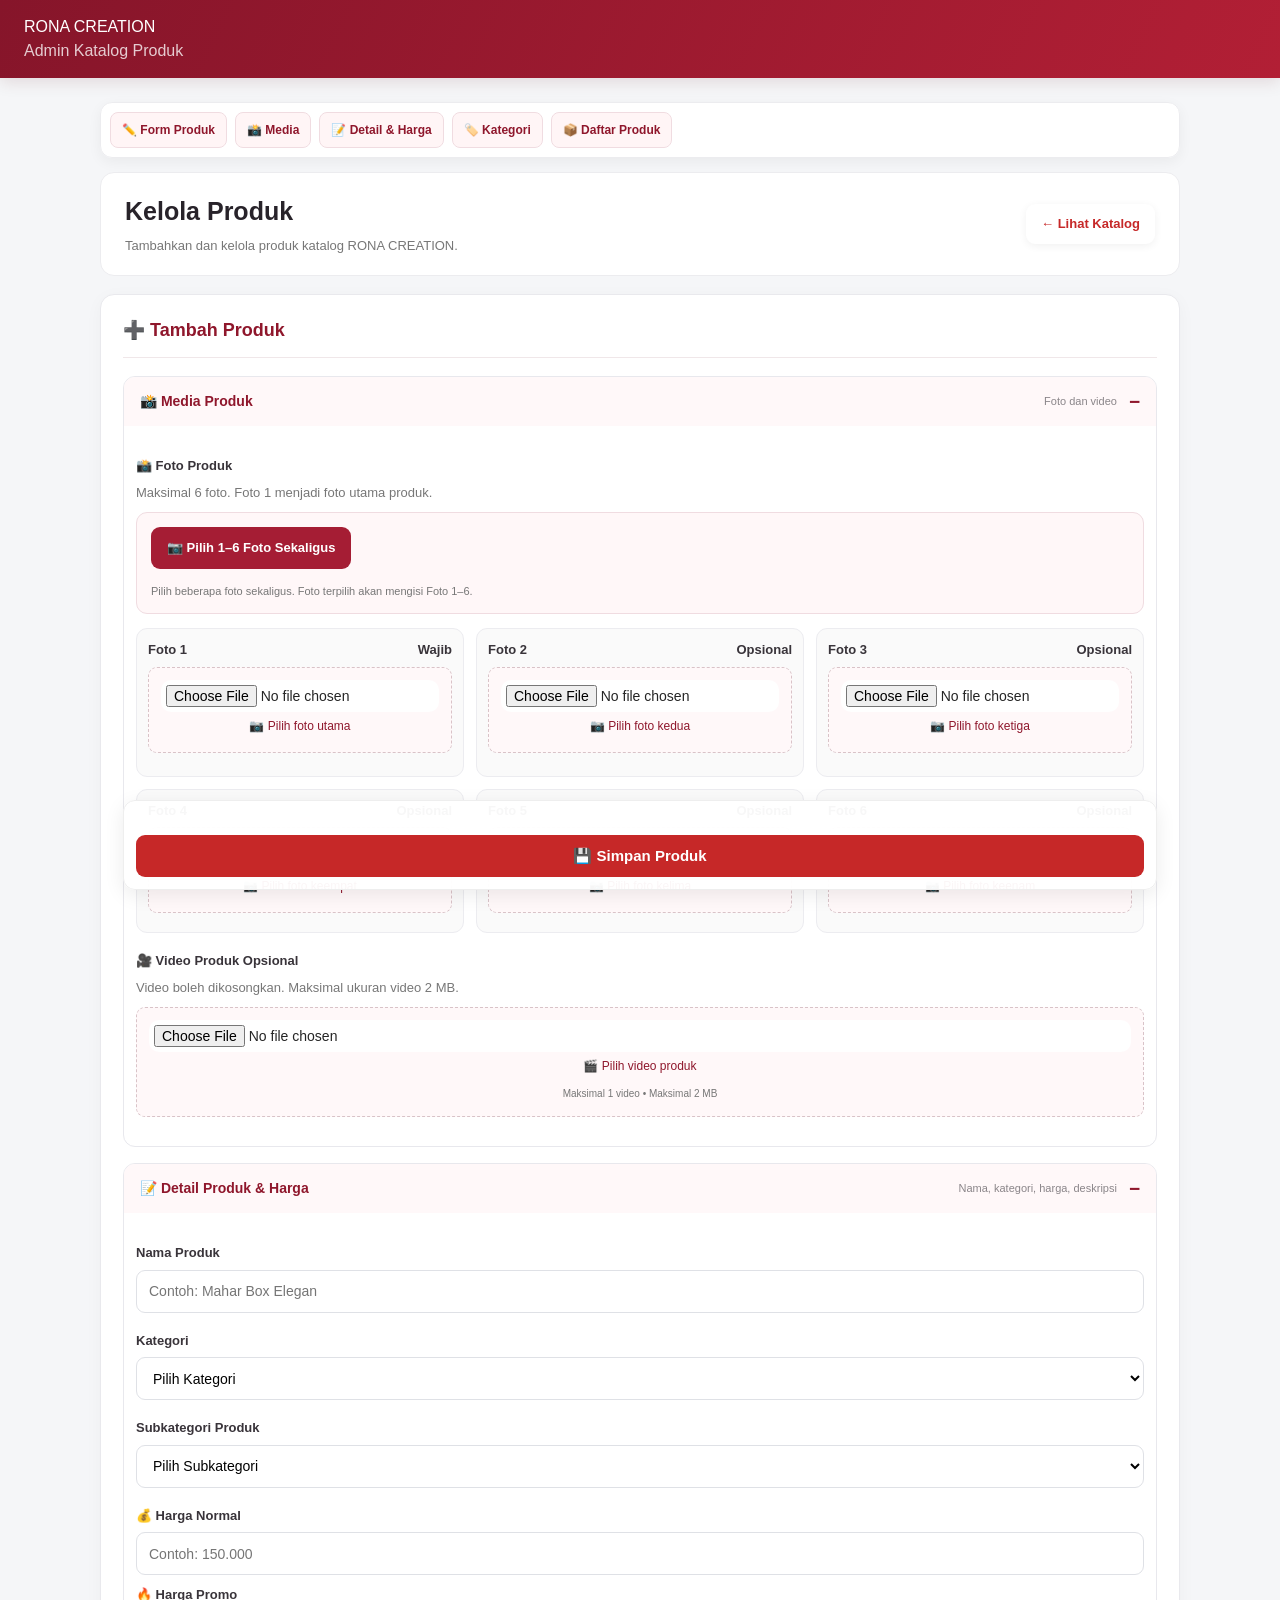
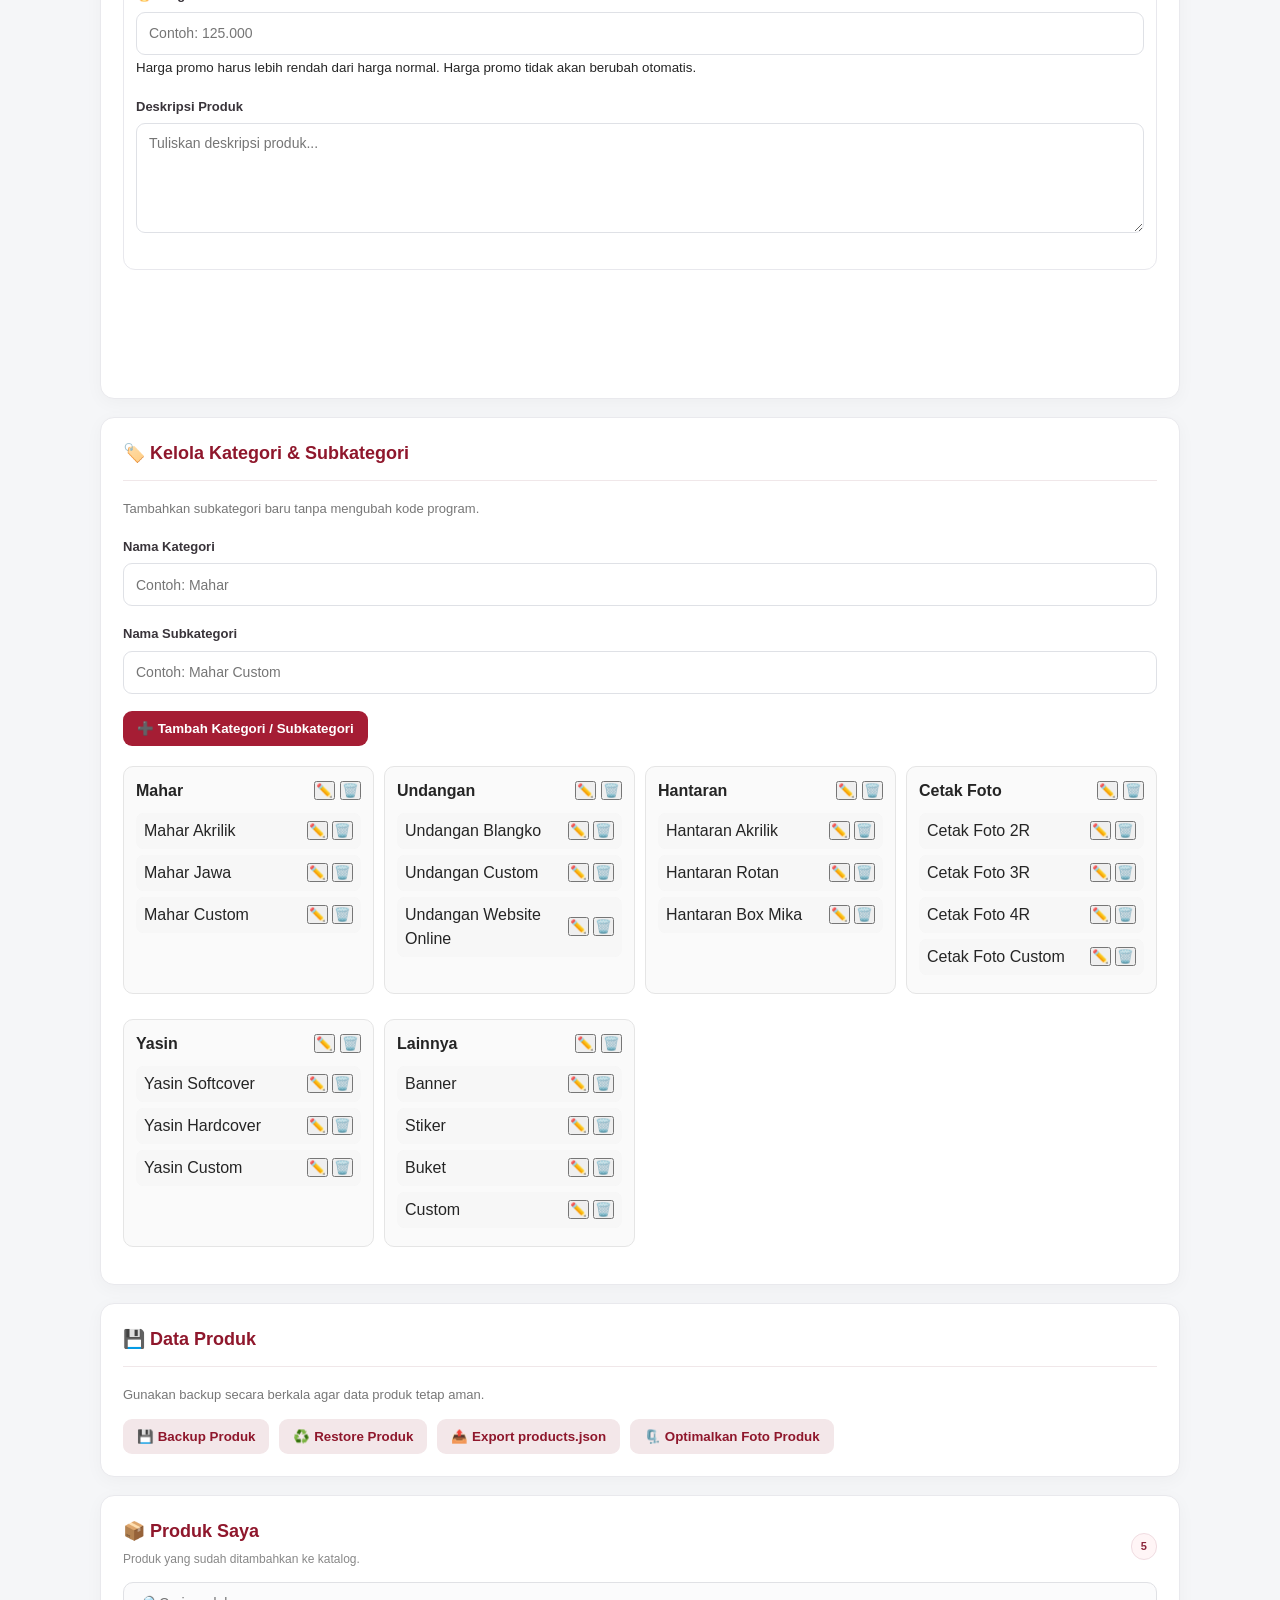
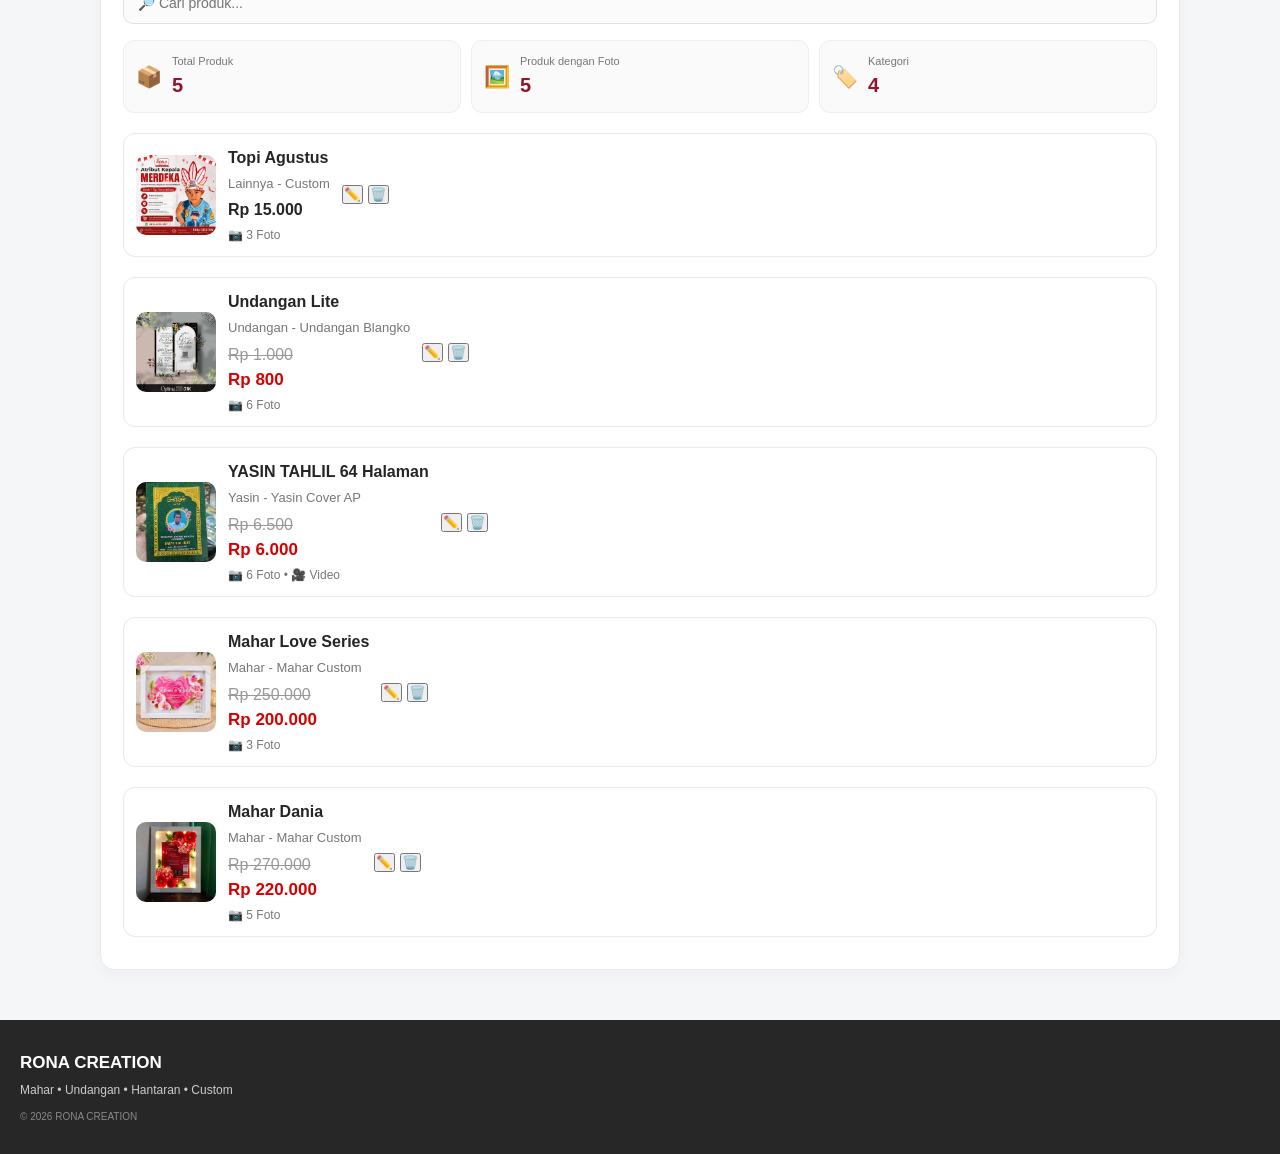
==== commit 10d79a1b: "Refresh admin script cache after compressed photo save fix" ====
--- a/admin.html
+++ b/admin.html
@@ -1028,7 +1028,7 @@
      JAVASCRIPT ADMIN
 ========================================================= -->
 
-<script src="js/admin.js?v=10"></script>
+<script src="js/admin.js?v=11"></script>
 
 
 </body>
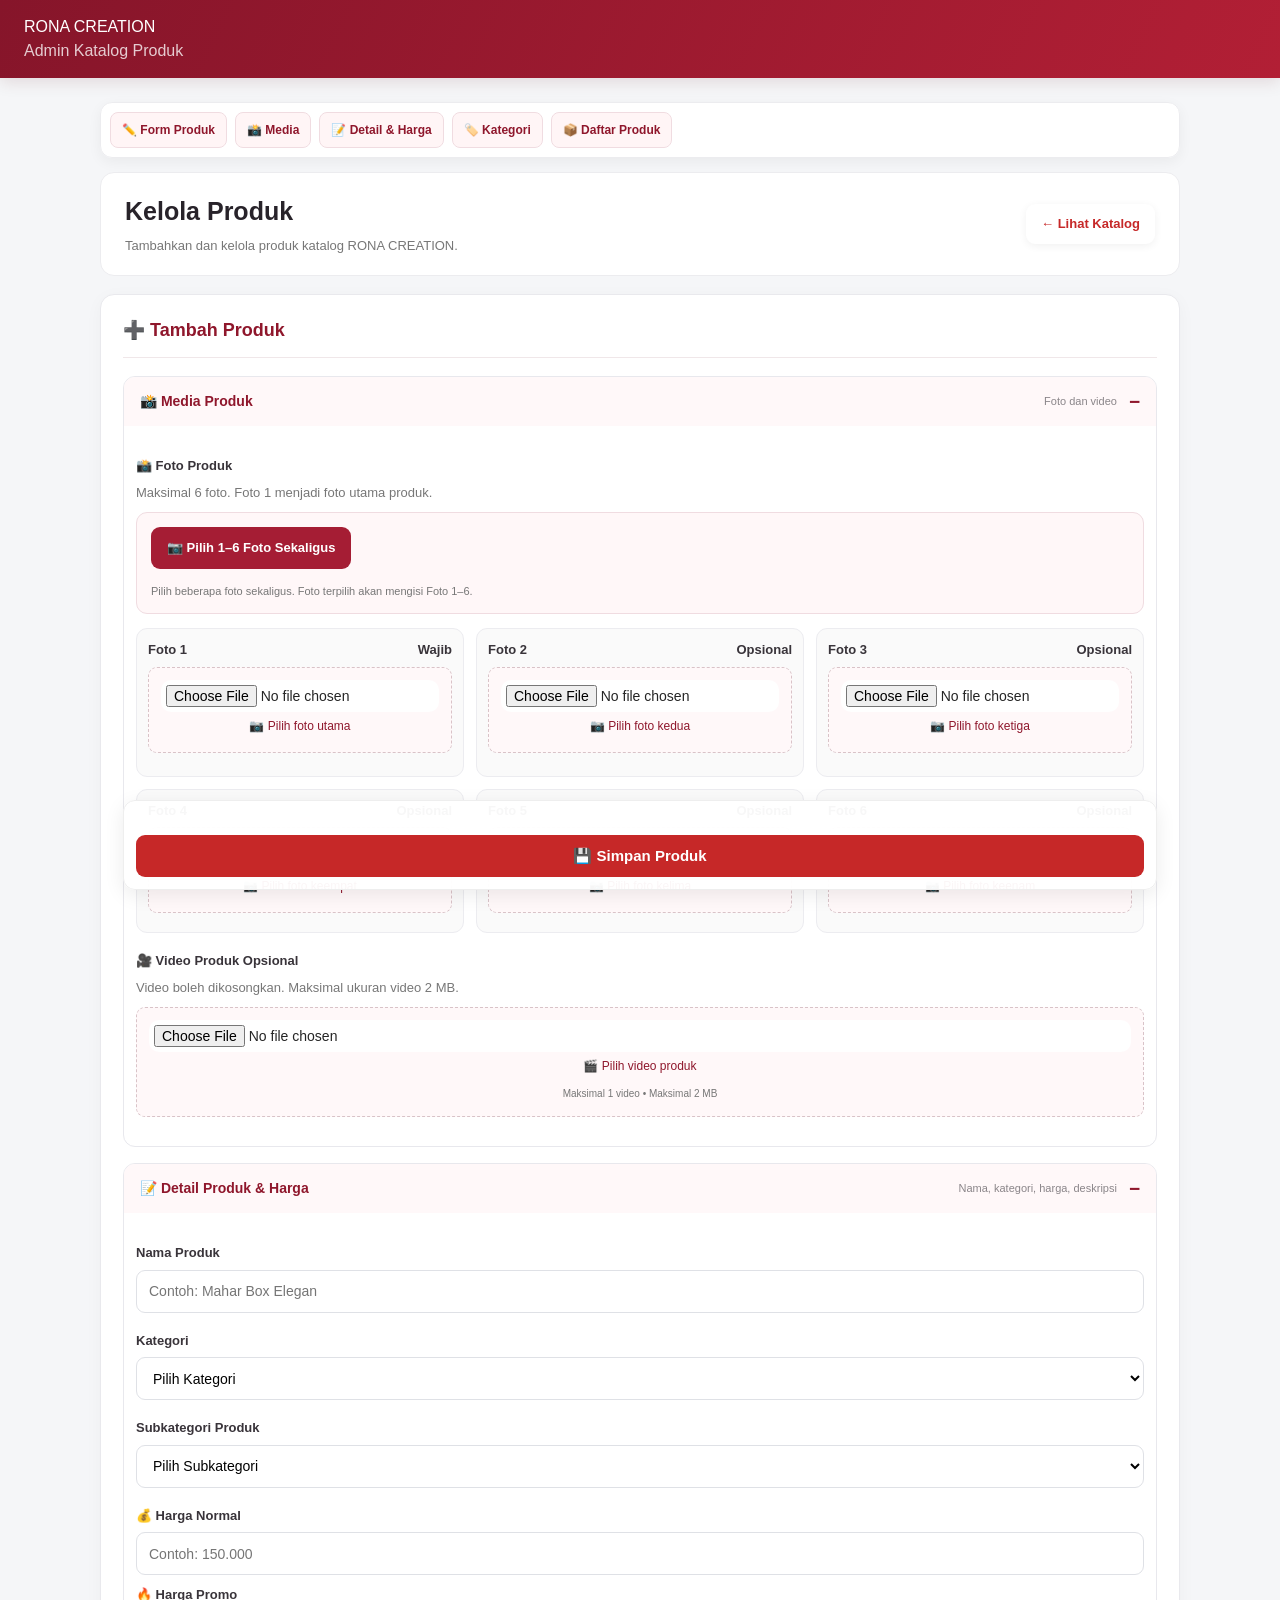
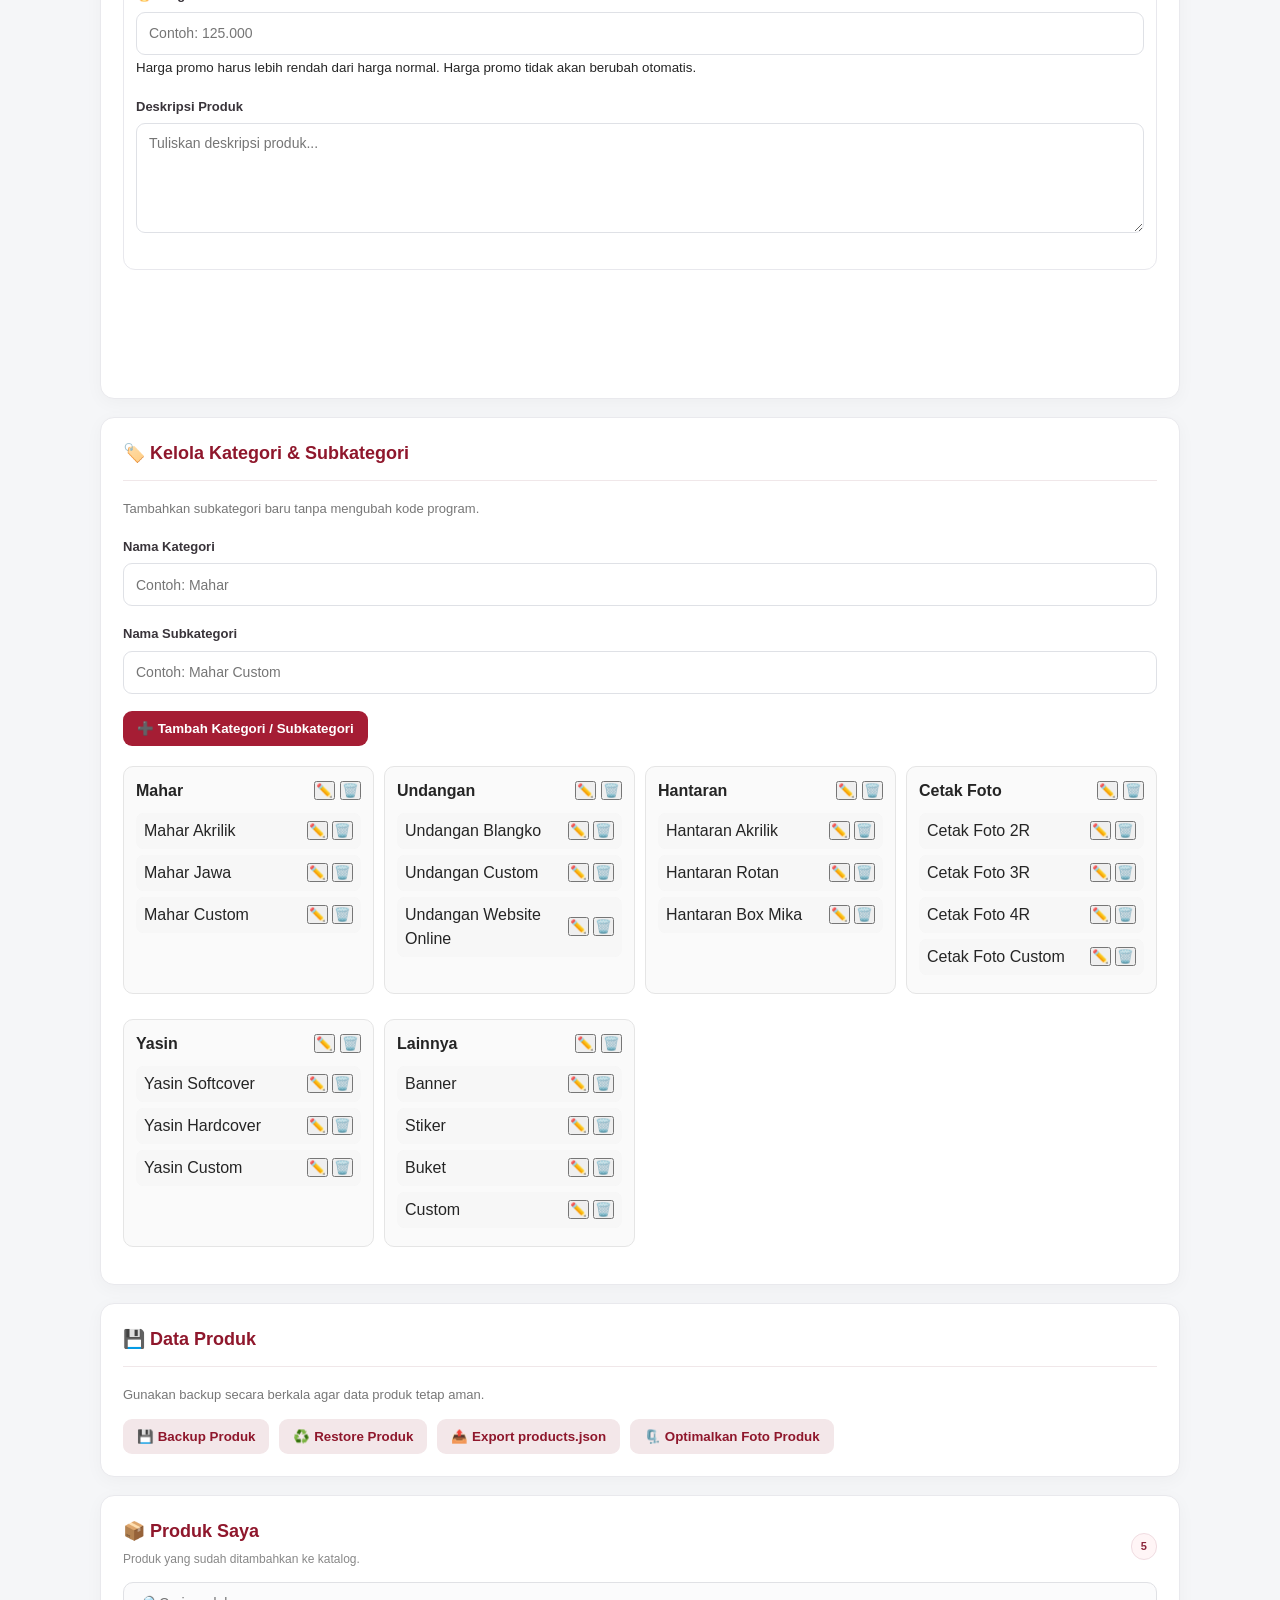
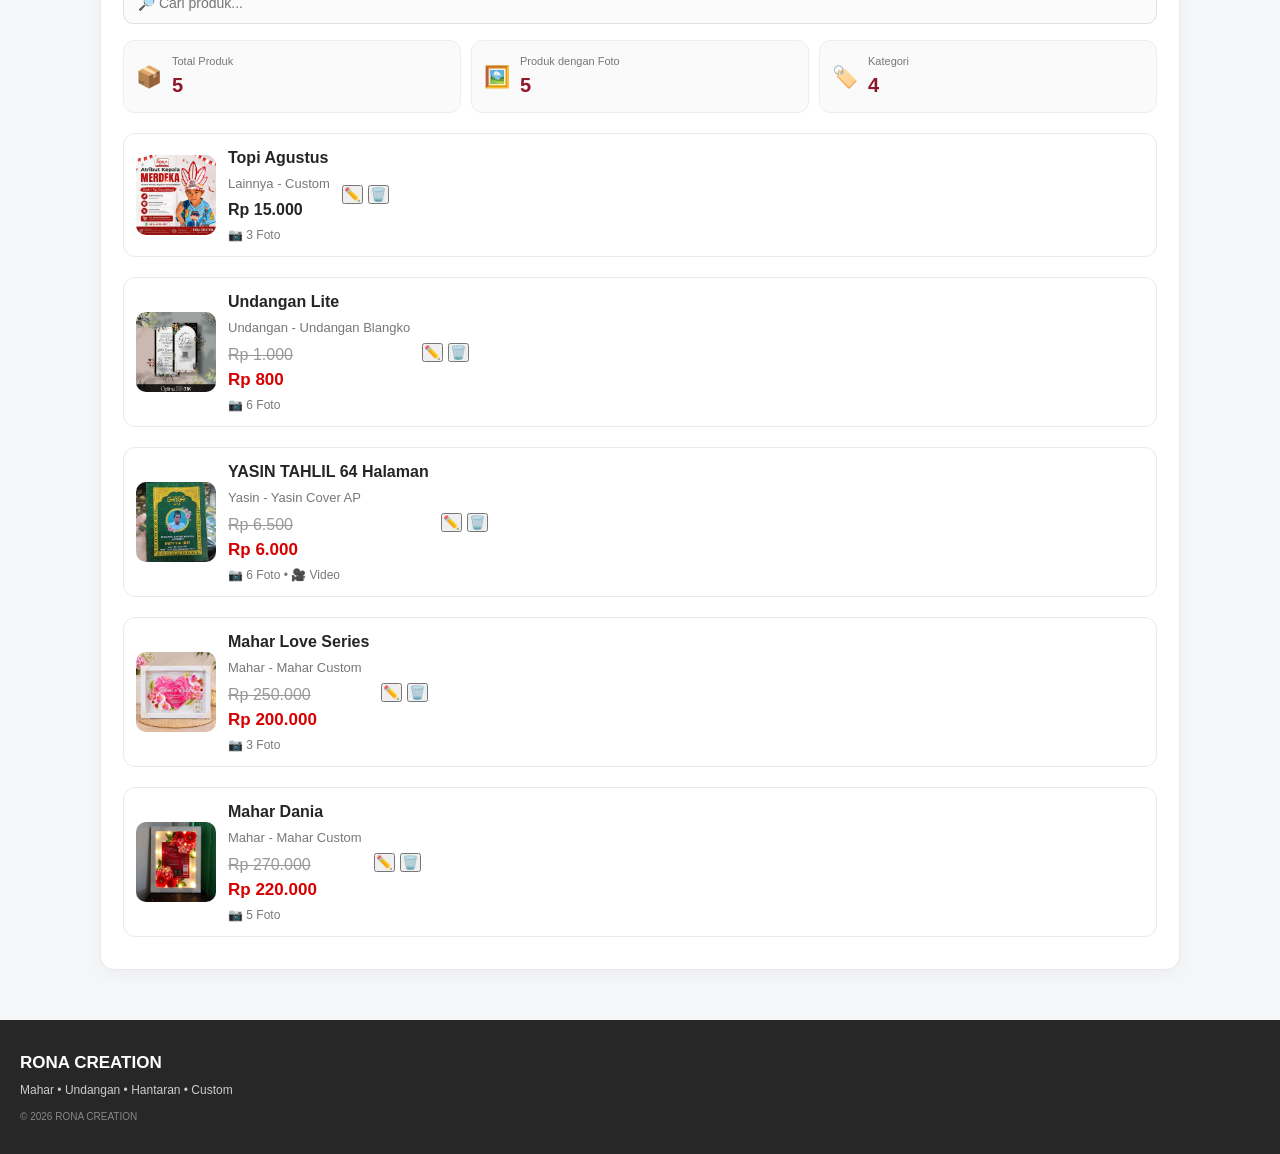
==== commit 51f0cd28: "Refresh admin script cache after storage fix" ====
--- a/admin.html
+++ b/admin.html
@@ -1028,7 +1028,7 @@
      JAVASCRIPT ADMIN
 ========================================================= -->
 
-<script src="js/admin.js?v=11"></script>
+<script src="js/admin.js?v=12"></script>
 
 
 </body>
